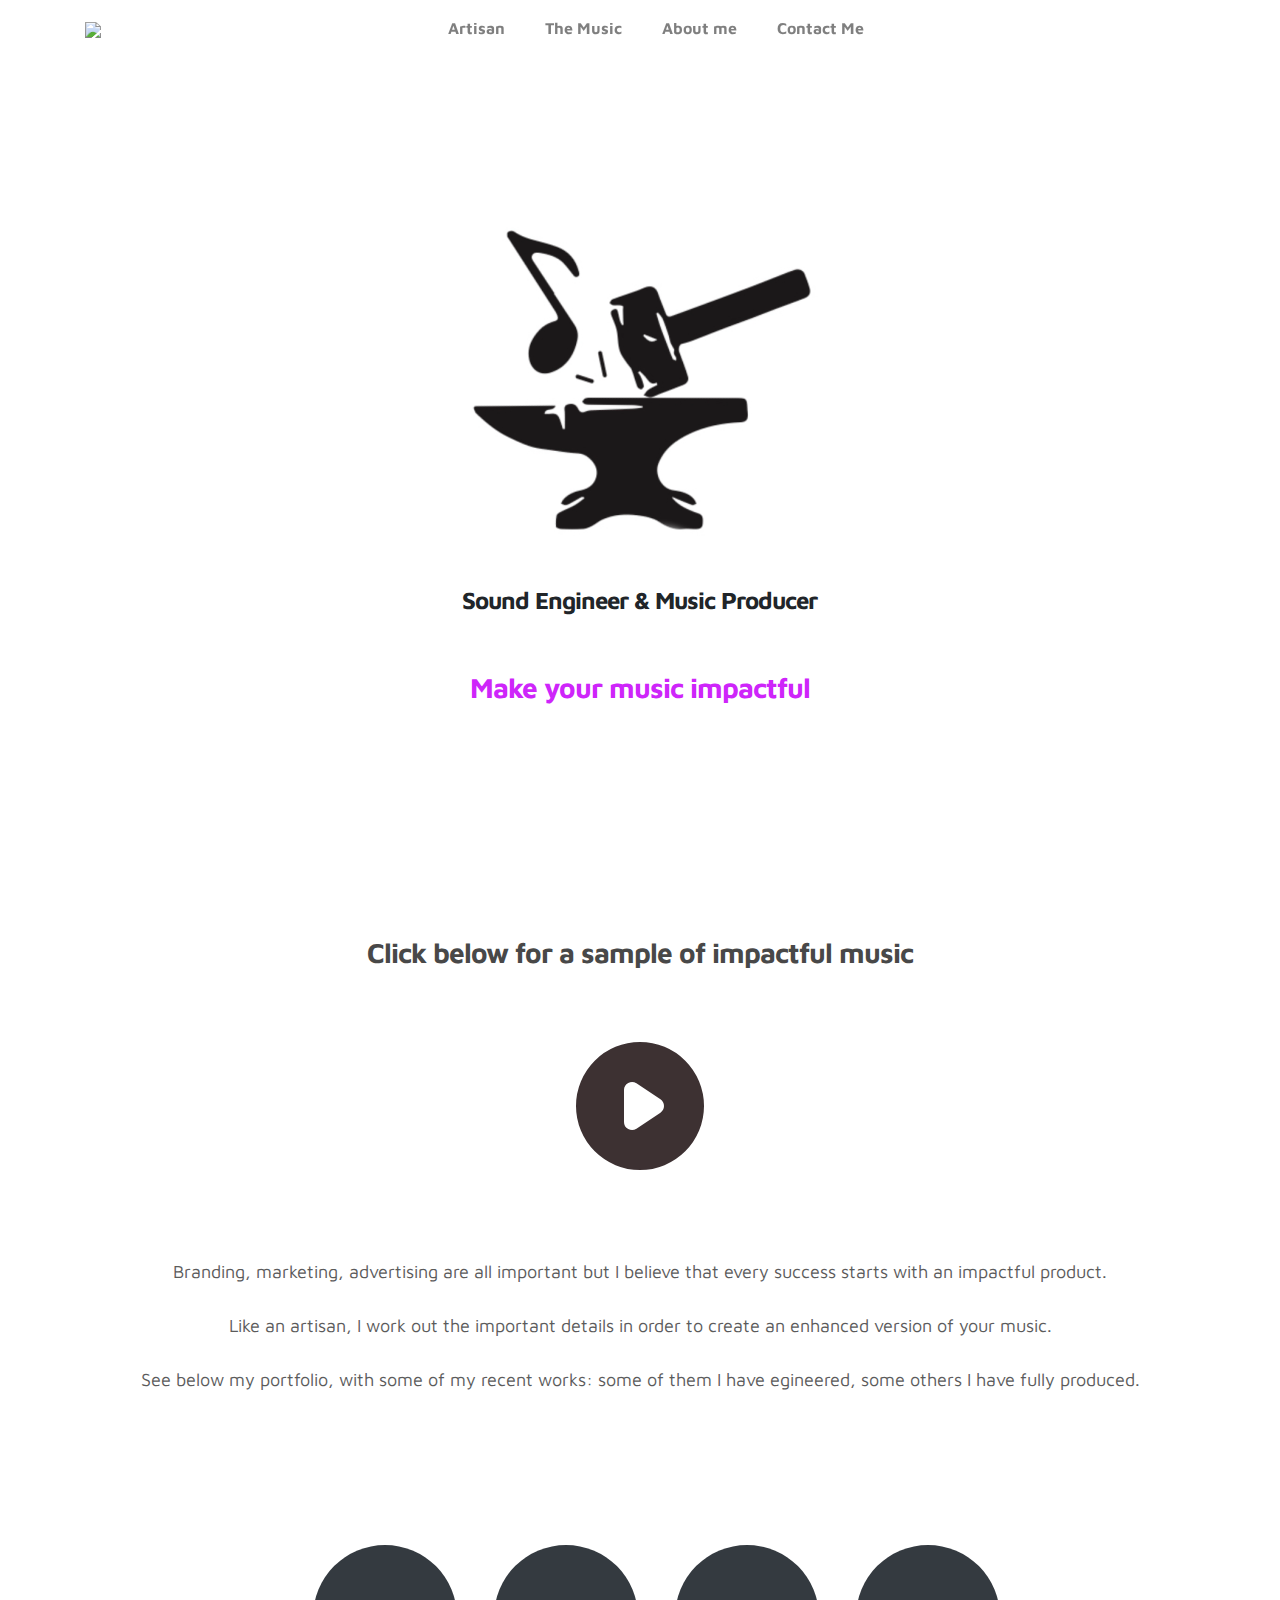
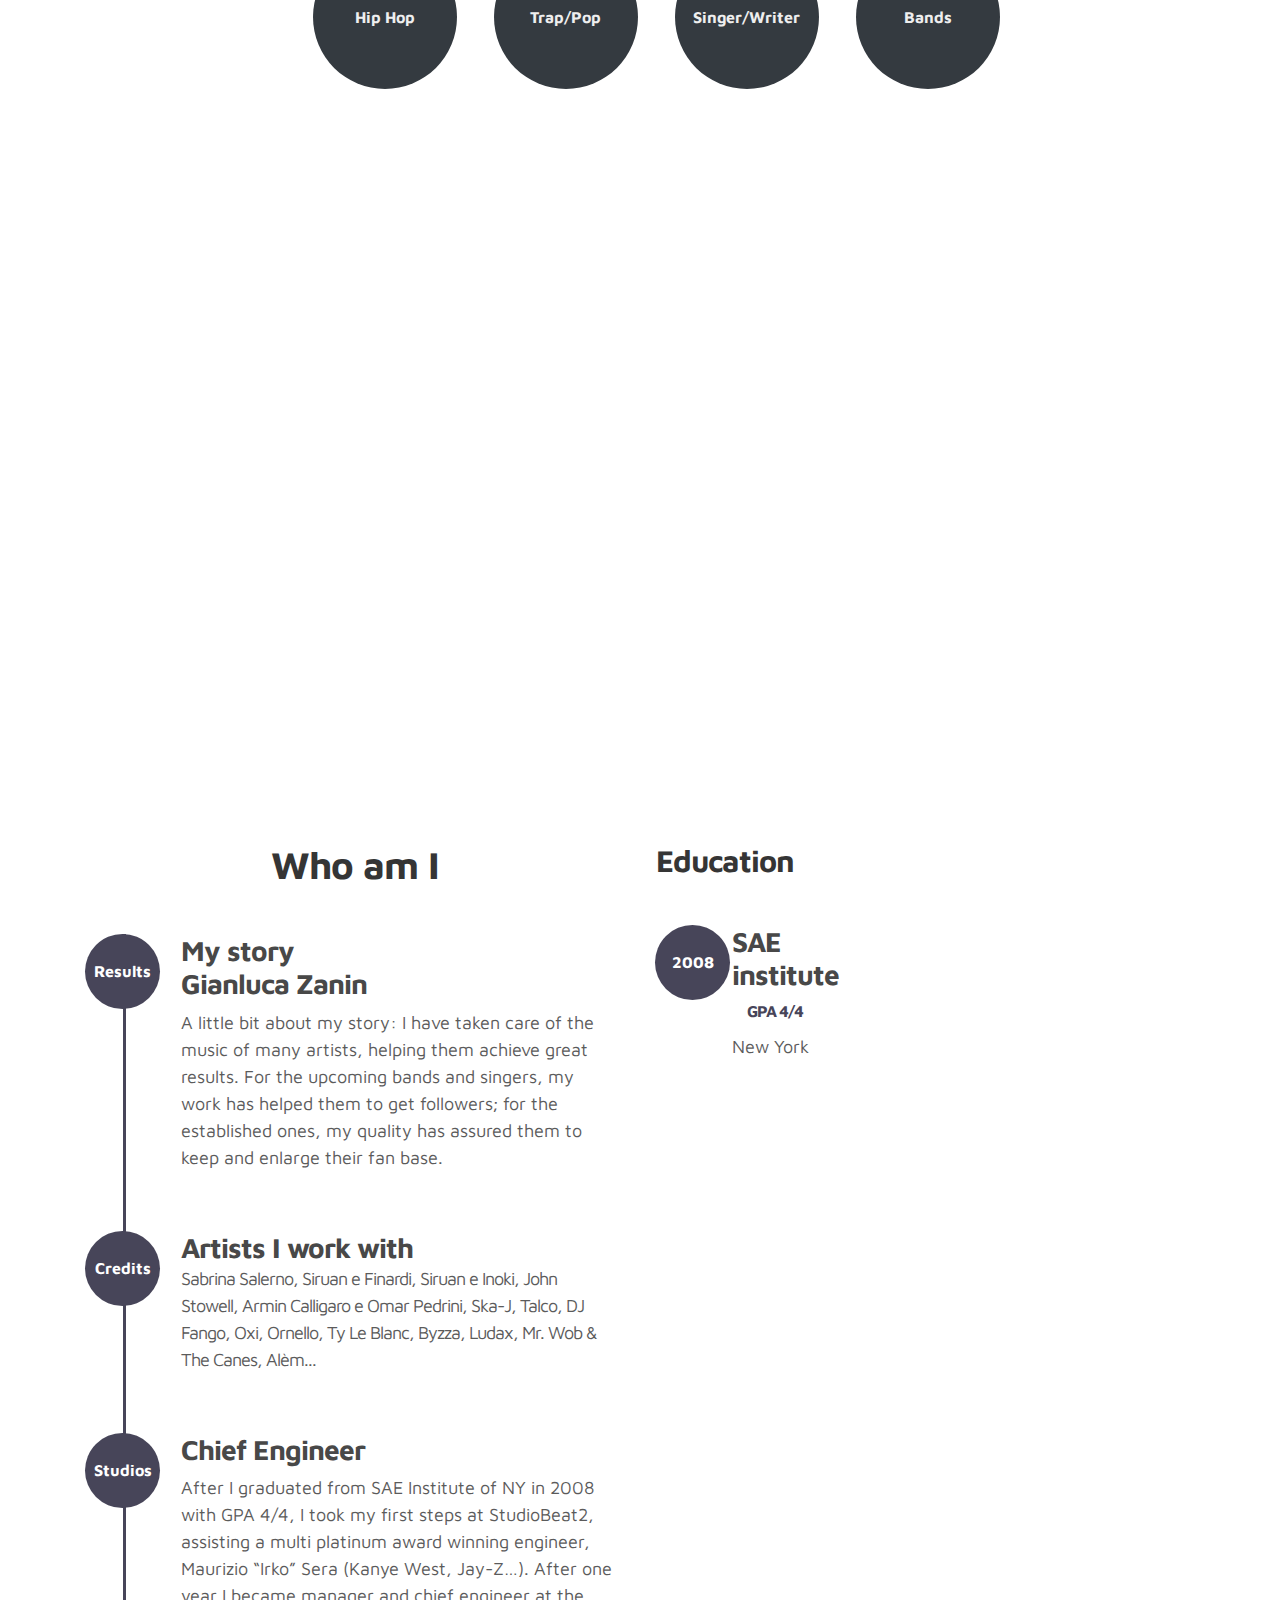
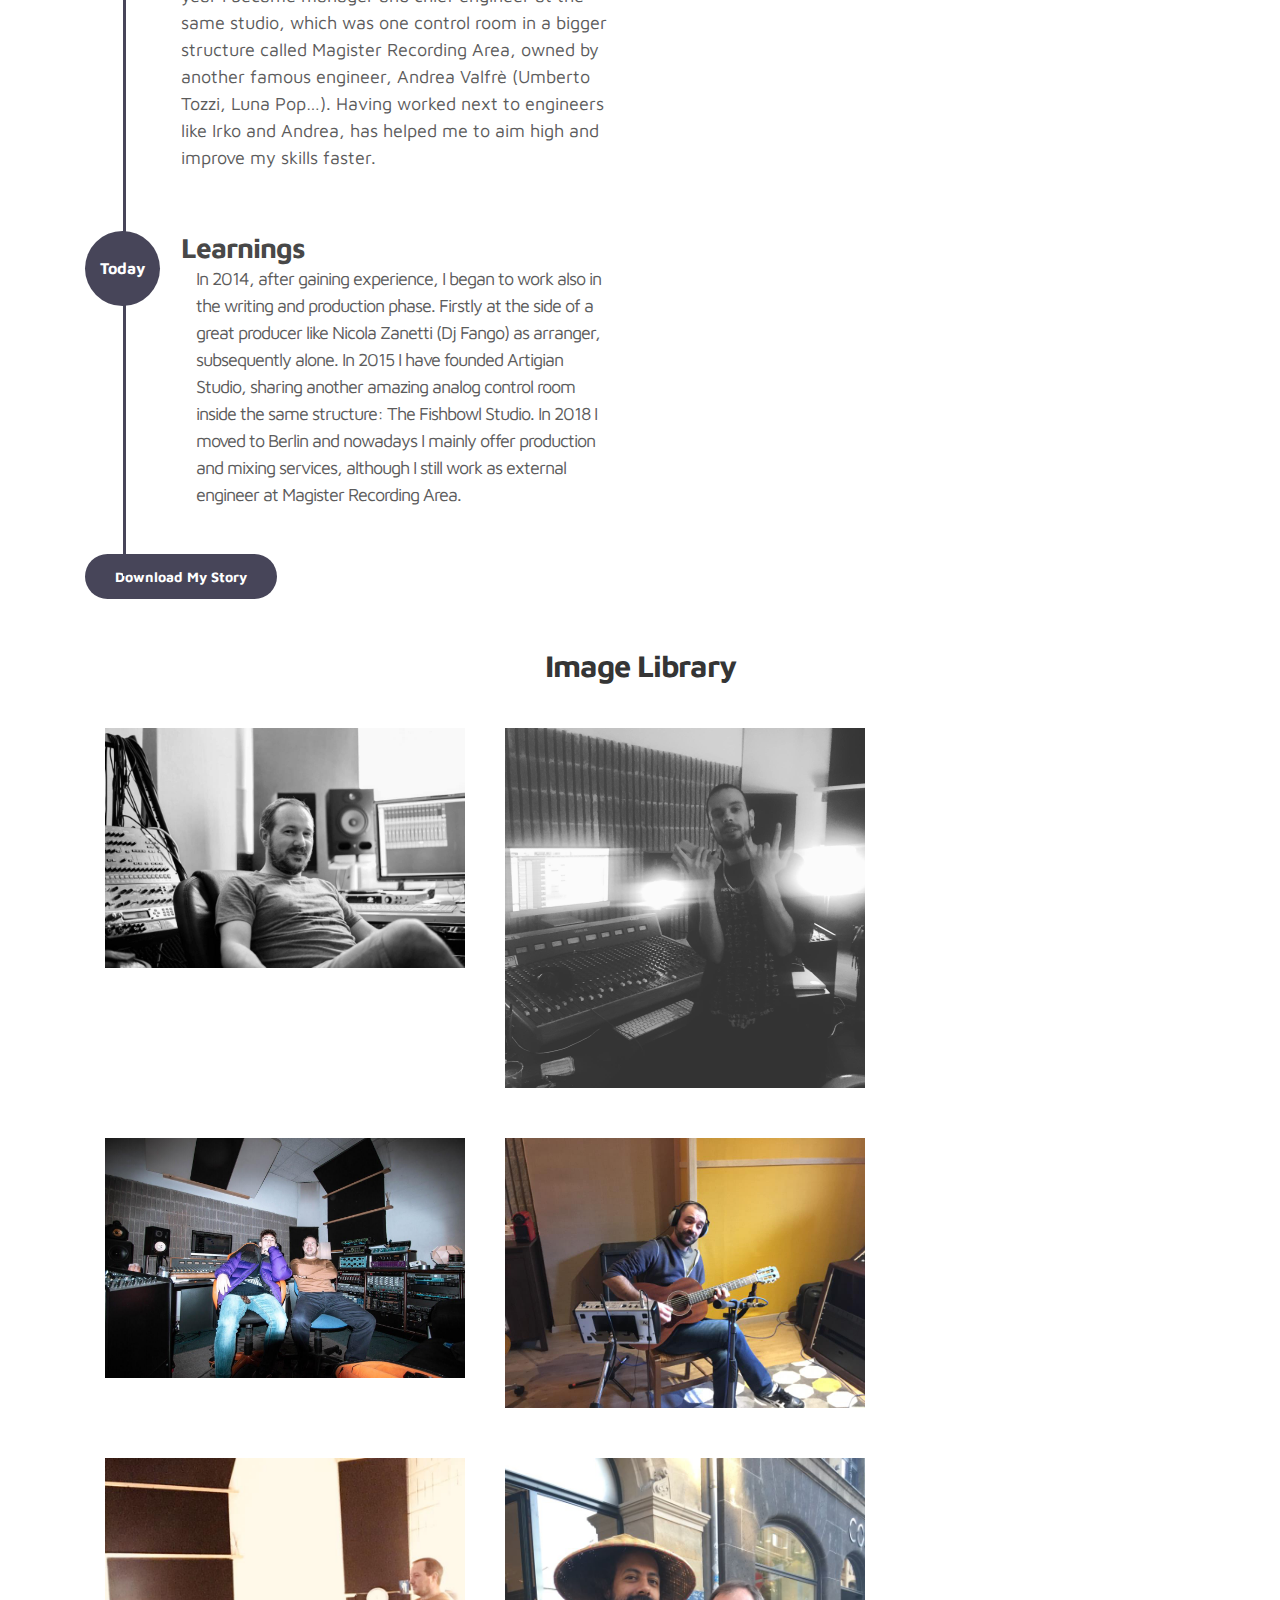
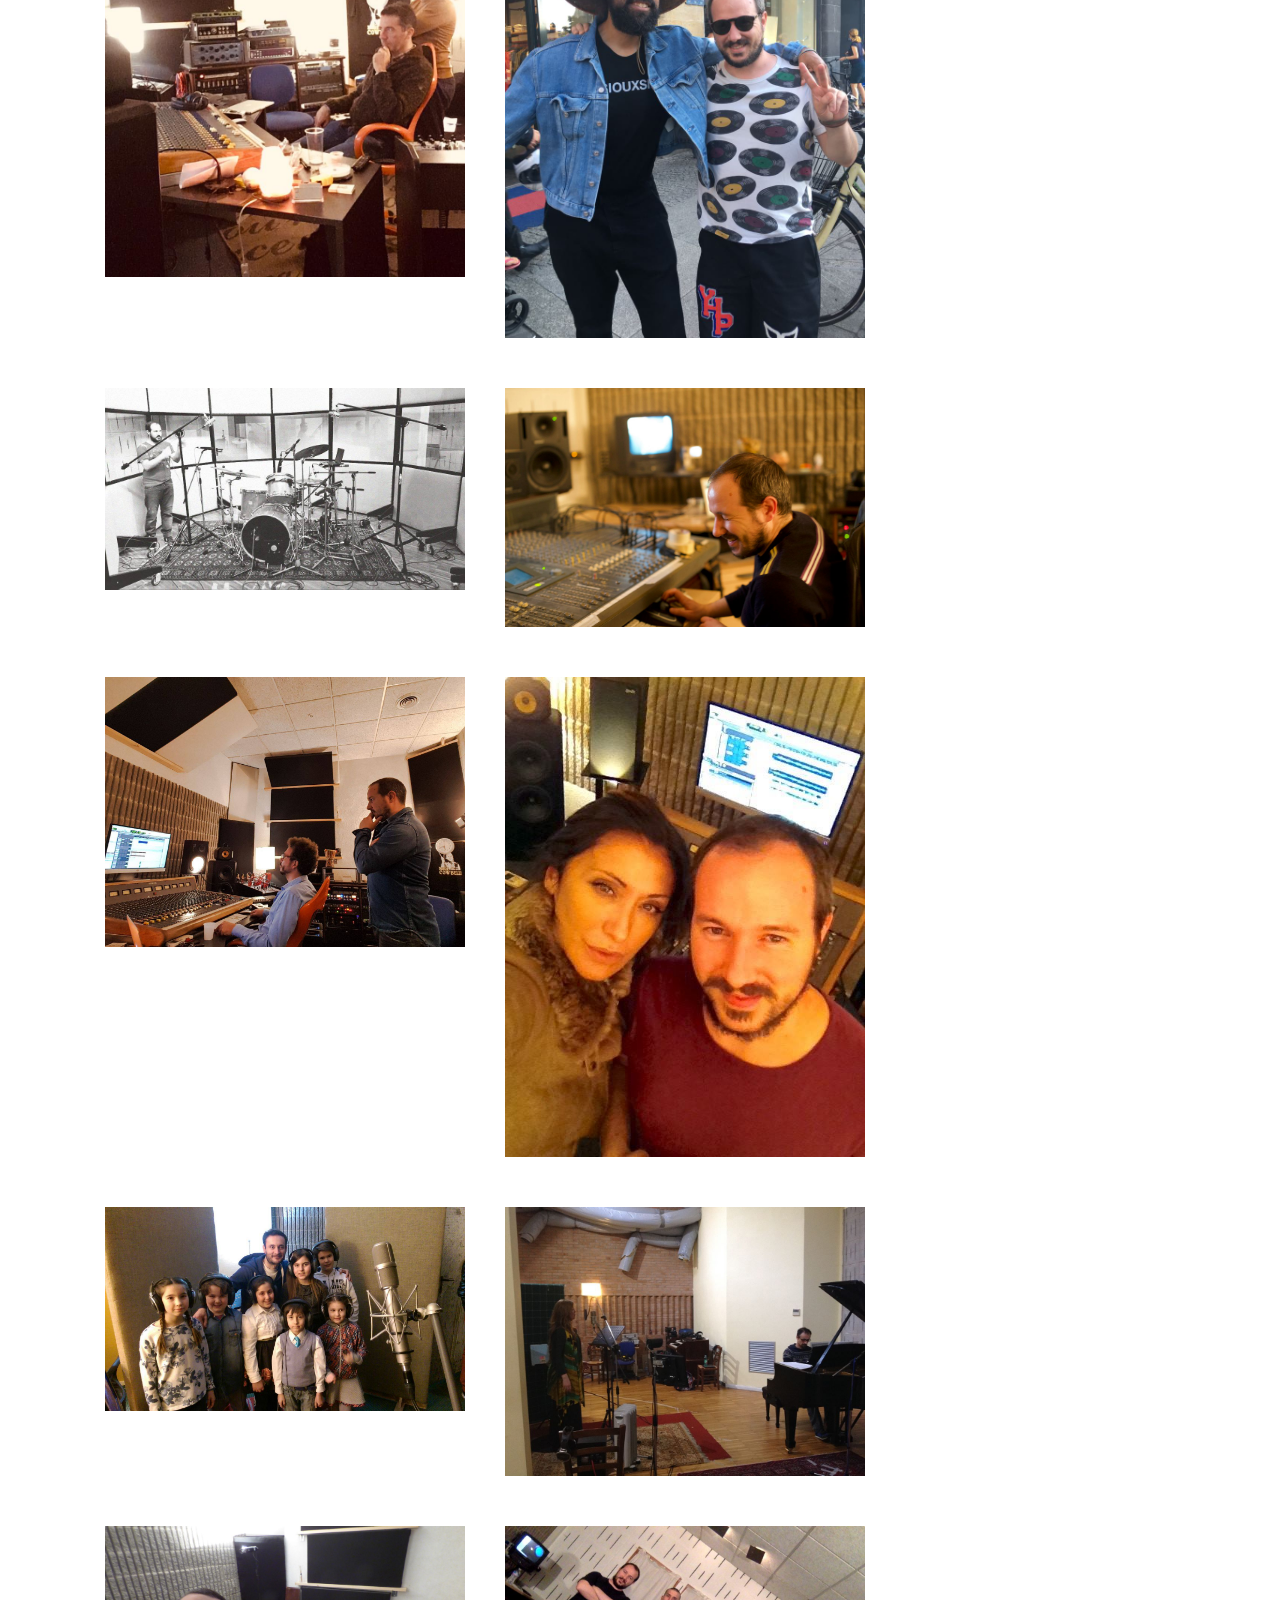
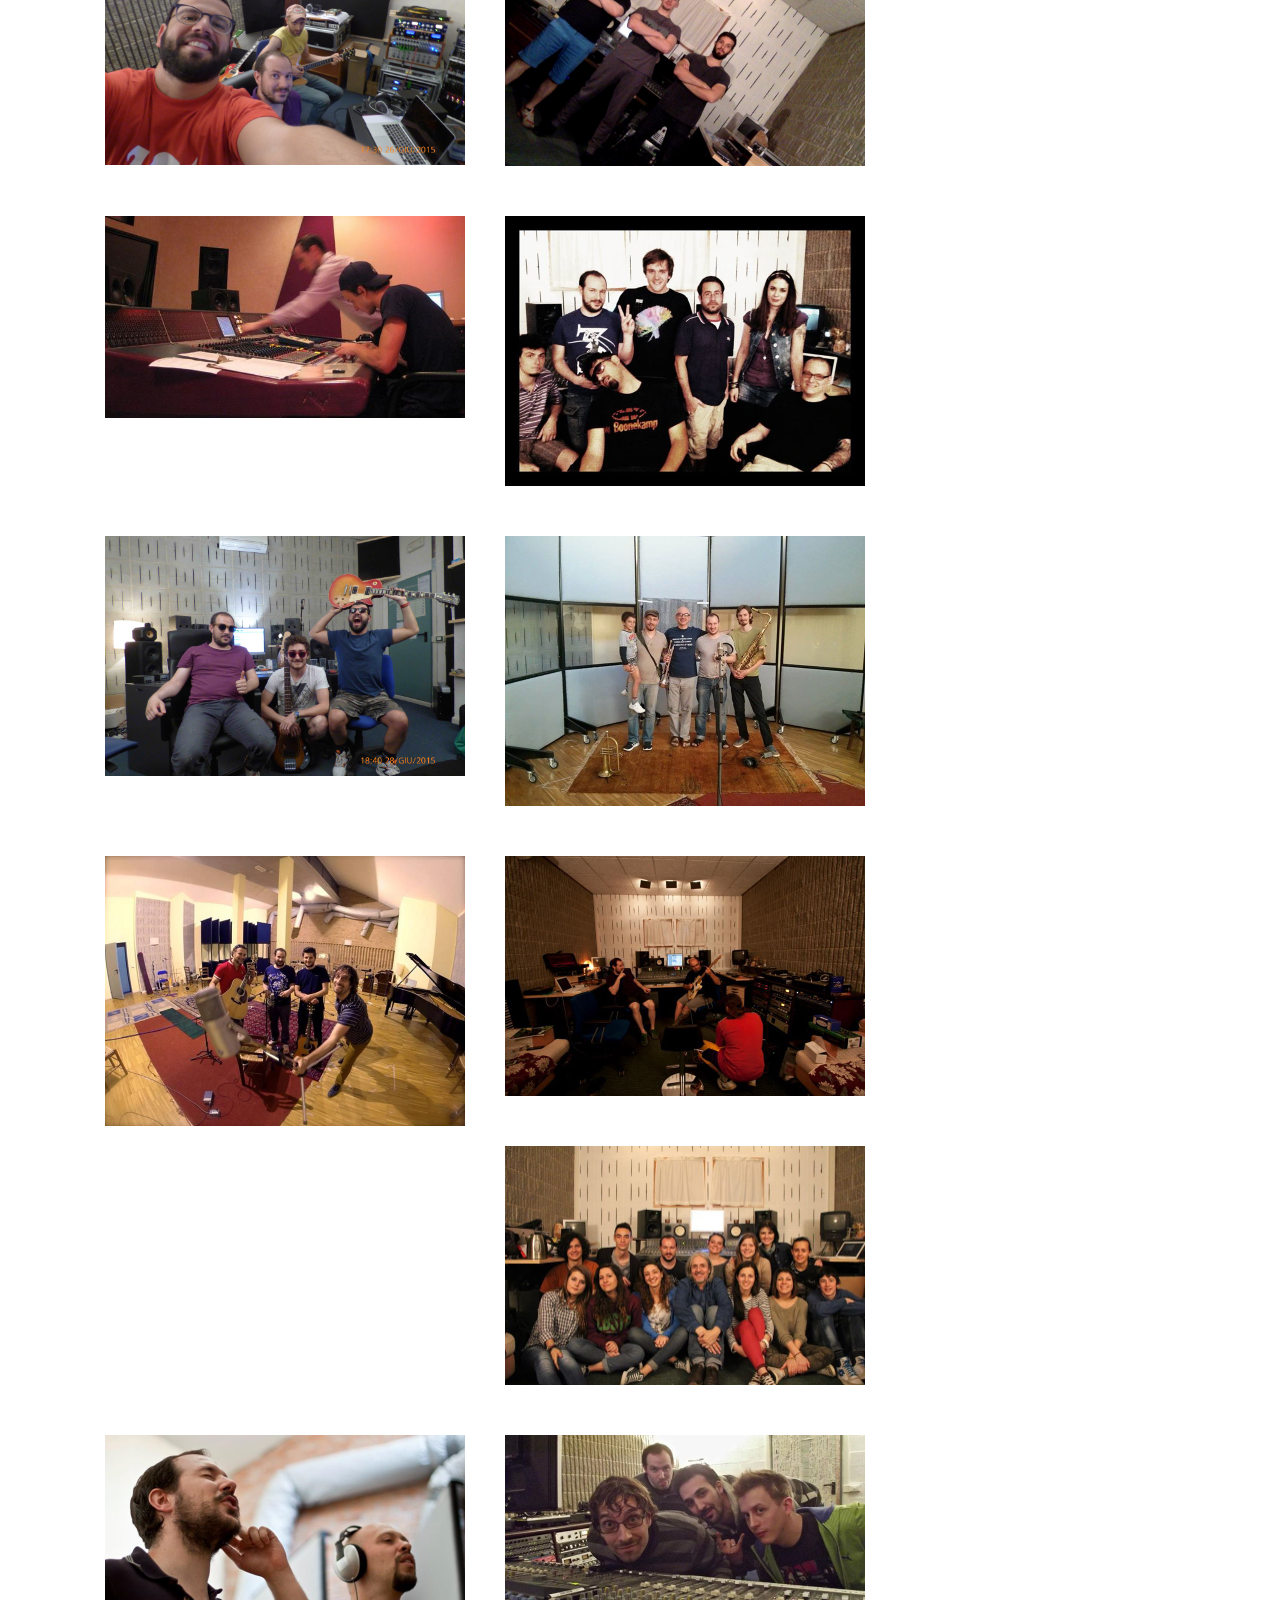
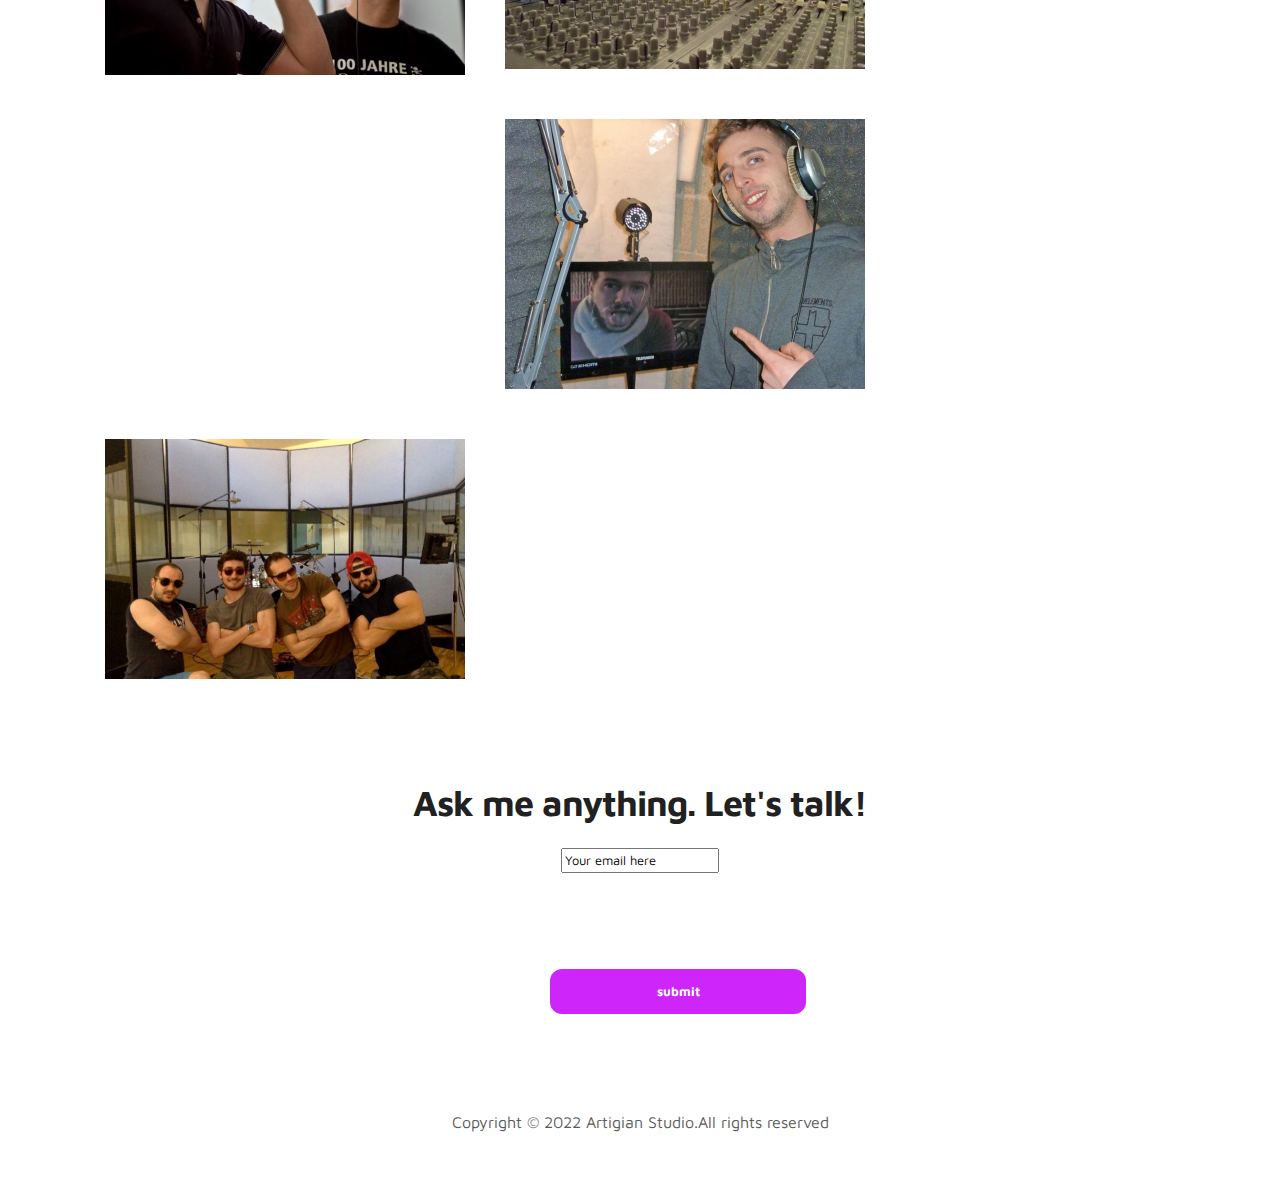
==== index.html @ 507da635 "added image library" ====
<!doctype html>
<html lang="en">
  <head>
    <meta charset="utf-8">
    <meta name="viewport" content="width=device-width, initial-scale=1, shrink-to-fit=no">
    <meta name="description" content="">
    <meta name="author" content="">

    <title>Artigian Studio</title>

    <link rel="stylesheet" href="css/bootstrap.min.css">
    <link rel="stylesheet" href="css/unicons.css">
    <link rel="stylesheet" href="css/owl.carousel.min.css">
    <link rel="stylesheet" href="css/owl.theme.default.min.css">
    <link rel="icon" type="image/x-icon" href="/images/favicon.ico.PNG">

    <!-- MAIN STYLE -->
    <link href="//cdn-images.mailchimp.com/embedcode/classic-071822.css" rel="stylesheet" type="text/css">
    <link rel="stylesheet" href="css/style.css">
  </head>
  <body>

    <!-- MENU -->
    <nav class="navbar navbar-expand-sm navbar-light">
        <div class="container">
            <a class="navbar-brand" href="index.html"><img src="images/logo/HammerLogo.png"></a>

            <button class="navbar-toggler" type="button" data-toggle="collapse" data-target="#navbarNav" aria-controls="navbarNav" aria-expanded="false"
                aria-label="Toggle navigation">
                <span class="navbar-toggler-icon"></span>
                <span class="navbar-toggler-icon"></span>
                <span class="navbar-toggler-icon"></span>
            </button>

            <div class="collapse navbar-collapse" id="navbarNav">
                <ul class="navbar-nav mx-auto">
                    <li class="nav-item">
                        <a href="#about" class="nav-link"><span data-hover="Artisan">Artisan</span></a>
                    </li>
                    <li class="nav-item">
                        <a href="#project" class="nav-link"><span data-hover="The Music">The Music</span></a>
                    </li>
                    <li class="nav-item">
                        <a href="#resume" class="nav-link"><span data-hover="About me">About me</span></a>
                    </li>
                    <li class="nav-item">
                        <a href="#contact" class="nav-link"><span data-hover="Contact Me">Contact Me</span></a>
                    </li>
                </ul>
            </div>
        </div>
    </nav>

    <!-- HERO -->
    <section class="about full-screen d-lg-flex justify-content-center align-items-center" id="hero">

        <div class="container">
          <div class="col-lg-11 text-center mx-auto col-12">
            <div class="about-image svg">
                <img src="images/logo/Logo solo figura.png" class="img-fluid" alt="svg image" id="logo">
            </div>
            <div class="container">
              <div class="col-lg-11 text-center mx-auto col-12">
                <br><br>
              <h4>    
                Sound Engineer & Music Producer
              </h4>

              <h3 class="herotext">
                Make your music impactful
              </h3>

              </div> 
            </div>
          </div>  
        </div>

    </section>


    <!-- PROJECTS -->
    <section class="project py-5" id="project">
        <div class="container">
                
                <div class="row">
                  
                  <div class="col-lg-11 text-center mx-auto col-12">

                    <br>
                    <br>

                    <div class="heading audio-player">
                     <h3> Click below for a sample of impactful music </h3>
                    </div>

                    <br>
                    <br>

                    <div class="audio-player">
                      <div class="controls">
                        <audio src="music/MegaMix4Mood2.mp3""></audio>
                        <button class="player-button">
                          <svg xmlns="http://www.w3.org/2000/svg" viewBox="0 0 20 20" fill="#3D3132">
                      <path fill-rule="evenodd" d="M10 18a8 8 0 100-16 8 8 0 000 16zM9.555 7.168A1 1 0 008 8v4a1 1 0 001.555.832l3-2a1 1 0 000-1.664l-3-2z" clip-rule="evenodd" />
                    </svg>
                        </button>
                      </div>
                    </div>
                  </div>

                 
 
                    <div class="col-lg-12 text-center mx-auto">

                      <br>
                      <br>
                      <br>

                      <p>
                        Branding, marketing, advertising are all important but I believe that every success starts with an impactful product. <br><br>

                          Like an artisan, I work out the important details in order to create an enhanced version of your music.

                          <br><br>

                          See below my portfolio, with some of my recent works: some of them I have egineered, some others I have fully produced.
                      </p>

                      <br>
                     
                    </div>

                    <br>
                    <br>
                    <br>
                    <br>
                    <br>
                    <br>


                    <div class="container">
                      <div class="col-lg-11 text-center mx-auto col-12">


                        <br>
                        <br>
                        <br>
                        <br>



                    <div class="col-lg-12 text-center mx-auto">
                      <a href="/hiphop.html" target="_blank">

                    
                        <button class="libraryButton">Hip Hop </button> 

                      </a>
                      
                      <a href="/trappop.html" target="_blank">
                        
                        <button class="libraryButton">Trap/Pop </button> 

                      </a> 


                      <a href="/singersongwriter.html" target="blank">
                      
                        <button class="libraryButton">Singer/Writer</button> 

                      </a>  
                      
                      <a href="/bands.html" target="blank">

                        <button class="libraryButton">Bands</button>

                      </a>
                    
                      
                    </div>
      
              </div>
        </div>
    </section>

    <br>
    <br>
    <br>
    <br>
    <br>
    <br>
    <br>




    <div class="col-lg-6 text-center mx-auto">
      <iframe width="340" height="315" src="https://www.youtube.com/embed/OwVsH8MELp0" 
      title="YouTube video player" frameborder="0" allow="accelerometer; autoplay; clipboard-write; encrypted-media; gyroscope; picture-in-picture" 
      allowfullscreen></iframe>
    </div>
    
    <br>
    <br>
    <br>
    <br>
    <br>
    <br>
    <br>

    
    <!-- FEATURES -->
    <section class="resume py-5 d-lg-flex justify-content-center align-items-center" id="resume">
        <div class="container">
            <div class="row">

                <div class="col-lg-6 col-12">
                  <h2 class="mb-4">Who am I</h2>

                    <div class="timeline">
                        <div class="timeline-wrapper">
                             <div class="timeline-yr">
                                  <span>Results</span>
                             </div>
                             <div class="timeline-info">
                                  <h3><span>My story</span> <br> Gianluca Zanin</h3>
                                  <p>A little bit about my story: I have taken care of the music of many artists, helping them achieve great results. 
                                    For the upcoming bands and singers, my work has helped them to get followers; for the established ones, 
                                    my quality has assured them to keep and enlarge their fan base.  
                                  </p>
                             </div>
                        </div>

                        <div class="timeline-wrapper">
                            <div class="timeline-yr">
                                <span>Credits</span>
                            </div>
                            <div class="timeline-info">
                                <h3><span>Artists I work with</span>
                                <p>Sabrina Salerno, Siruan e Finardi, Siruan e Inoki, John Stowell, 
                                  Armin Calligaro e Omar Pedrini, Ska-J, Talco, DJ Fango, Oxi, Ornello, Ty Le Blanc, Byzza, Ludax, 
                                  Mr. Wob & The Canes, Alèm...</p>
                            </div>
                        </div>

                        <div class="timeline-wrapper">
                            <div class="timeline-yr">
                                <span>Studios</span>
                            </div>
                            <div class="timeline-info">
                                <h3><span>Chief Engineer</h3>
                                <p>After I graduated from SAE Institute of NY in 2008 with GPA 4/4, I took my first steps at StudioBeat2, 
                                  assisting a multi platinum award winning engineer, Maurizio “Irko” Sera (Kanye West, Jay-Z…). 
                                  After one year I became manager and chief engineer at the same studio, which was one control room in a bigger structure called Magister Recording Area, 
                                  owned by another famous engineer, Andrea Valfrè (Umberto Tozzi, Luna Pop…). 
                                  Having worked next to engineers like Irko and Andrea, has helped me to aim high and improve my skills faster.
                                </p>
                            </div>
                        </div>
                        
                        <div class="timeline-wrapper">
                            <div class="timeline-yr">
                                <span>Today</span>
                            </div>
                            <div class="timeline-info">
                                <h3><span>Learnings<small>
                                <p>In 2014, after gaining experience, I began to work also in the writing and production phase. 
                                  Firstly at the side of a great producer like Nicola Zanetti (Dj Fango) as arranger, subsequently alone.
                                  In 2015 I have founded Artigian Studio, sharing another amazing analog control room inside the same structure: 
                                  The Fishbowl Studio. In 2018 I moved to Berlin and nowadays I mainly offer production and mixing services, 
                                  although I still work as external engineer at Magister Recording Area.
                                  </p>
                            </div>
                        </div>

                    </div>
                </div>

                <div class="col-lg-6 col-12">
                  <h2 class="mb-4 mobile-mt-2">Education</h2>

                    <div class="timeline">
                        <div class="timeline-wrapper">
                             <div class="timeline-yr">
                                  <span>2008</span>
                             </div>
                             <div class="timeline-info">
                                  <h3><span>SAE institute</span><small>GPA 4/4</small></h3>
                                  <p>New York</p>
                             </div>
                        </div>
                    </div>
                </div>
                
            </div>
            <a href="images/story/The-Artigian-Studio-Story_by_Gianluca_Zanin.pdf" target="_blank" class="btn custom-btn custom-btn-bg custom-btn-link">Download My Story</a>
        </div>
    </section>

    <section class="d-lg-flex justify-content-center align-items-center">
      <div class="container">
        <h2 class="mb-4">Image Library</h2>
        <div classs="masonry">
          <img class="masonryPic" src="/images/gallery/img1.jpg">
          <img class="masonryPic" src="/images/gallery/img2.jpg">
          <img class="masonryPic" src="/images/gallery/img3.jpg">
          <img class="masonryPic" src="/images/gallery/img4.jpg">
          <img class="masonryPic" src="/images/gallery/img5.jpg">
          <img class="masonryPic" src="/images/gallery/img6.jpg">
          <img class="masonryPic" src="/images/gallery/img7.jpg">
          <img class="masonryPic" src="/images/gallery/img8.jpg">
          <img class="masonryPic" src="/images/gallery/img9.jpg">
          <img class="masonryPic" src="/images/gallery/img10.jpg">
          <img class="masonryPic" src="/images/gallery/img11.jpg">
          <img class="masonryPic" src="/images/gallery/img12.jpg">
          <img class="masonryPic" src="/images/gallery/img13.jpg">
          <img class="masonryPic" src="/images/gallery/img14.jpg">
          <img class="masonryPic" src="/images/gallery/img15.jpg">
          <img class="masonryPic" src="/images/gallery/img16.jpg">
          <img class="masonryPic" src="/images/gallery/img17.jpg">
          <img class="masonryPic" src="/images/gallery/img18.jpg">
          <img class="masonryPic" src="/images/gallery/img19.jpg">
          <img class="masonryPic" src="/images/gallery/img20.jpg">
          <img class="masonryPic" src="/images/gallery/img21.jpg">
          <img class="masonryPic" src="/images/gallery/img22.jpg">
          <img class="masonryPic" src="/images/gallery/img23.jpg">
          <img class="masonryPic" src="/images/gallery/img24.jpg">
          <img class="masonryPic" src="/images/gallery/img25.jpg">
        </div>
      </div>
    </section>
       


    <!-- CONTACT -->
    <section class="contact py-5" id="contact">
      <div class="container">
          
          <div class="col-lg-6 text-center col-12 mx-auto">
            <div class="contact-form">
              <h1 class="mb-4">Ask me anything. Let's talk!</h1>

                              <!-- Begin Mailchimp Signup Form -->
                  
                  <div id="mc_embed_signup">
                      <form action="https://artigianstudio.us21.list-manage.com/subscribe/post?u=966ee605332a738a361f17f50&amp;id=fe82adf339&amp;f_id=00ecd7e1f0" 
                            method="post" id="mc-embedded-subscribe-form" name="mc-embedded-subscribe-form" class="validate" target="_blank" novalidate>
                          
                        <div id="mc_embed_signup_scroll">
                          
                            <div class="mc-field-group">

                              <input type="email" value="Your email here" name="EMAIL" class="required email" id="mce-EMAIL" required>
                              <span id="mce-EMAIL-HELPERTEXT" class="helper_text"></span>
                            </div>

                            <br>
                            <br>
                            <br>
                            <br>
                            <br>

                              <div id="mce-responses" class="clear foot">
                                <div class="response" id="mce-error-response" style="display:none"></div>
                                <div class="response" id="mce-success-response" style="display:none"></div>
                              </div>    
                              
                              
                              <!-- real people should not fill this in and expect good things - do not remove this or risk form bot signups-->  
                                <div style="position: absolute; left: -5000px;" aria-hidden="true">
                                  <input type="text" name="b_2851452c70620c1b2662aefe5_ca74f00f67" tabindex="-1" value="">
                                </div>
                          
                              <div class="submit">
                                  <input type="submit" value="submit" name="subscribe" id="mc-embedded-subscribe" class="submit-btn">
                              </div>
                          
                        </div>
                      </form>
                  </div>


                  <script type='text/javascript' src='//s3.amazonaws.com/downloads.mailchimp.com/js/mc-validate.js'>

                  </script>
                  <script type='text/javascript'>(function($) {window.fnames = new Array(); window.ftypes = new Array();fnames[0]='EMAIL';ftypes[0]='email';fnames[1]='FNAME';ftypes[1]='text';fnames[2]='LNAME';ftypes[2]='text';fnames[3]='ADDRESS';ftypes[3]='address';fnames[4]='PHONE';ftypes[4]='phone';fnames[5]='BIRTHDAY';ftypes[5]='birthday';}(jQuery));var $mcj = jQuery.noConflict(true);
                  </script>
                  
                  <!--End mc_embed_signup-->
            </div>
          </div>

        </div>
      </div>
    </section>

    <!-- FOOTER -->
     <footer class="footer py-5">
          <div class="container">
               <div class="row">

                    <div class="col-lg-12 col-12">                                
                        <p class="copyright-text text-center">Copyright &copy; 2022 Artigian Studio.All rights reserved</p>
                    </div>
                    
               </div>
          </div>
     </footer>

    <script src="js/jquery-3.3.1.min.js"></script>
    <script src="js/popper.min.js"></script>
    <script src="js/bootstrap.min.js"></script>
    <script src="js/Headroom.js"></script>
    <script src="js/jQuery.headroom.js"></script>
    <script src="js/owl.carousel.min.js"></script>
    <script src="js/smoothscroll.js"></script>
    <script src="js/custom.js"></script>
    <script src="js/playbutton.js"></script>
    <script src="js/blubbyButton.js"></script>

  </body>
</html>
---- css/unicons.css ----
@font-face {
  font-family: 'unicons';
  src: url('../font/unicons.eot?42479262');
  src: url('../font/unicons.eot?42479262#iefix') format('embedded-opentype'),
       url('../font/unicons.woff2?42479262') format('woff2'),
       url('../font/unicons.woff?42479262') format('woff'),
       url('../font/unicons.ttf?42479262') format('truetype'),
       url('../font/unicons.svg?42479262#unicons') format('svg');
  font-weight: normal;
  font-style: normal;
}
/* Chrome hack: SVG is rendered more smooth in Windozze. 100% magic, uncomment if you need it. */
/* Note, that will break hinting! In other OS-es font will be not as sharp as it could be */
/*
@media screen and (-webkit-min-device-pixel-ratio:0) {
  @font-face {
    font-family: 'unicons';
    src: url('../font/unicons.svg?42479262#unicons') format('svg');
  }
}
*/
 
 [class^="uil-"]:before, [class*=" uil-"]:before {
  font-family: "unicons";
  font-style: normal;
  font-weight: normal;
  speak: none;
 
  display: inline-block;
  text-decoration: inherit;
  width: 1em;
  margin-right: .2em;
  text-align: center;
  /* opacity: .8; */
 
  /* For safety - reset parent styles, that can break glyph codes*/
  font-variant: normal;
  text-transform: none;
 
  /* fix buttons height, for twitter bootstrap */
  line-height: 1em;
 
  /* Animation center compensation - margins should be symmetric */
  /* remove if not needed */
  margin-left: .2em;
 
  /* you can be more comfortable with increased icons size */
  /* font-size: 120%; */
 
  /* Font smoothing. That was taken from TWBS */
  -webkit-font-smoothing: antialiased;
  -moz-osx-font-smoothing: grayscale;
 
  /* Uncomment for 3D effect */
  /* text-shadow: 1px 1px 1px rgba(127, 127, 127, 0.3); */
}
 
.uil-abacus:before { content: '\e800'; } /* '' */
.uil-accessible-icon-alt:before { content: '\e801'; } /* '' */
.uil-adjust-alt:before { content: '\e802'; } /* '' */
.uil-adjust-circle:before { content: '\e803'; } /* '' */
.uil-adjust-half:before { content: '\e804'; } /* '' */
.uil-adjust:before { content: '\e805'; } /* '' */
.uil-airplay:before { content: '\e806'; } /* '' */
.uil-align-alt:before { content: '\e807'; } /* '' */
.uil-align-center-alt:before { content: '\e808'; } /* '' */
.uil-align-center-h:before { content: '\e809'; } /* '' */
.uil-align-center-justify:before { content: '\e80a'; } /* '' */
.uil-align-center-v:before { content: '\e80b'; } /* '' */
.uil-align-center:before { content: '\e80c'; } /* '' */
.uil-align-justify:before { content: '\e80d'; } /* '' */
.uil-align-left-justify:before { content: '\e80e'; } /* '' */
.uil-align-left:before { content: '\e80f'; } /* '' */
.uil-align-letter-right:before { content: '\e810'; } /* '' */
.uil-align-right-justify:before { content: '\e811'; } /* '' */
.uil-align-right:before { content: '\e812'; } /* '' */
.uil-align:before { content: '\e813'; } /* '' */
.uil-ambulance:before { content: '\e814'; } /* '' */
.uil-analysis:before { content: '\e815'; } /* '' */
.uil-analytics:before { content: '\e816'; } /* '' */
.uil-anchor:before { content: '\e817'; } /* '' */
.uil-android-phone-slash:before { content: '\e818'; } /* '' */
.uil-angle-double-down:before { content: '\e819'; } /* '' */
.uil-angle-double-left:before { content: '\e81a'; } /* '' */
.uil-angle-double-right:before { content: '\e81b'; } /* '' */
.uil-angle-double-up:before { content: '\e81c'; } /* '' */
.uil-angle-down:before { content: '\e81d'; } /* '' */
.uil-angle-left:before { content: '\e81e'; } /* '' */
.uil-angle-right-b:before { content: '\e81f'; } /* '' */
.uil-angle-right:before { content: '\e820'; } /* '' */
.uil-angle-up:before { content: '\e821'; } /* '' */
.uil-annoyed-alt:before { content: '\e822'; } /* '' */
.uil-annoyed:before { content: '\e823'; } /* '' */
.uil-apps:before { content: '\e824'; } /* '' */
.uil-archive-alt:before { content: '\e825'; } /* '' */
.uil-archive:before { content: '\e826'; } /* '' */
.uil-arrow-break:before { content: '\e827'; } /* '' */
.uil-arrow-circle-down:before { content: '\e828'; } /* '' */
.uil-arrow-circle-left:before { content: '\e829'; } /* '' */
.uil-arrow-circle-right:before { content: '\e82a'; } /* '' */
.uil-arrow-circle-up:before { content: '\e82b'; } /* '' */
.uil-arrow-compress-h:before { content: '\e82c'; } /* '' */
.uil-arrow-down-left:before { content: '\e82d'; } /* '' */
.uil-arrow-down-right:before { content: '\e82e'; } /* '' */
.uil-arrow-down:before { content: '\e82f'; } /* '' */
.uil-arrow-from-right:before { content: '\e830'; } /* '' */
.uil-arrow-from-top:before { content: '\e831'; } /* '' */
.uil-arrow-growth:before { content: '\e832'; } /* '' */
.uil-arrow-left:before { content: '\e833'; } /* '' */
.uil-arrow-random:before { content: '\e834'; } /* '' */
.uil-arrow-resize-diagonal:before { content: '\e835'; } /* '' */
.uil-arrow-right:before { content: '\e836'; } /* '' */
.uil-arrow-to-bottom:before { content: '\e837'; } /* '' */
.uil-arrow-to-right:before { content: '\e838'; } /* '' */
.uil-arrow-up-left:before { content: '\e839'; } /* '' */
.uil-arrow-up-right:before { content: '\e83a'; } /* '' */
.uil-arrow-up:before { content: '\e83b'; } /* '' */
.uil-arrows-h-alt:before { content: '\e83c'; } /* '' */
.uil-arrows-h:before { content: '\e83d'; } /* '' */
.uil-arrows-left-down:before { content: '\e83e'; } /* '' */
.uil-arrows-maximize:before { content: '\e83f'; } /* '' */
.uil-arrows-merge:before { content: '\e840'; } /* '' */
.uil-arrows-resize-h:before { content: '\e841'; } /* '' */
.uil-arrows-resize-v:before { content: '\e842'; } /* '' */
.uil-arrows-resize:before { content: '\e843'; } /* '' */
.uil-arrows-right-down:before { content: '\e844'; } /* '' */
.uil-arrows-shrink-h:before { content: '\e845'; } /* '' */
.uil-arrows-shrink-v:before { content: '\e846'; } /* '' */
.uil-arrows-up-right:before { content: '\e847'; } /* '' */
.uil-arrows-v-alt:before { content: '\e848'; } /* '' */
.uil-arrows-v:before { content: '\e849'; } /* '' */
.uil-at:before { content: '\e84a'; } /* '' */
.uil-atm-card:before { content: '\e84b'; } /* '' */
.uil-atom:before { content: '\e84c'; } /* '' */
.uil-auto-flash:before { content: '\e84d'; } /* '' */
.uil-award-alt:before { content: '\e84e'; } /* '' */
.uil-award:before { content: '\e84f'; } /* '' */
.uil-baby-carriage:before { content: '\e850'; } /* '' */
.uil-backpack:before { content: '\e851'; } /* '' */
.uil-backspace:before { content: '\e852'; } /* '' */
.uil-backward:before { content: '\e853'; } /* '' */
.uil-bag-alt:before { content: '\e854'; } /* '' */
.uil-bag-slash:before { content: '\e855'; } /* '' */
.uil-bag:before { content: '\e856'; } /* '' */
.uil-ball:before { content: '\e857'; } /* '' */
.uil-ban:before { content: '\e858'; } /* '' */
.uil-bars:before { content: '\e859'; } /* '' */
.uil-basketball-hoop:before { content: '\e85a'; } /* '' */
.uil-basketball:before { content: '\e85b'; } /* '' */
.uil-battery-bolt:before { content: '\e85c'; } /* '' */
.uil-battery-empty:before { content: '\e85d'; } /* '' */
.uil-bed-double:before { content: '\e85e'; } /* '' */
.uil-bed:before { content: '\e85f'; } /* '' */
.uil-bell-school:before { content: '\e860'; } /* '' */
.uil-bell-slash:before { content: '\e861'; } /* '' */
.uil-bill:before { content: '\e862'; } /* '' */
.uil-bitcoin-circle:before { content: '\e863'; } /* '' */
.uil-bitcoin:before { content: '\e864'; } /* '' */
.uil-bluetooth-b:before { content: '\e865'; } /* '' */
.uil-bolt-alt:before { content: '\e866'; } /* '' */
.uil-bolt-slash:before { content: '\e867'; } /* '' */
.uil-bolt:before { content: '\e868'; } /* '' */
.uil-book-alt:before { content: '\e869'; } /* '' */
.uil-book-medical:before { content: '\e86a'; } /* '' */
.uil-book-open:before { content: '\e86b'; } /* '' */
.uil-book-reader:before { content: '\e86c'; } /* '' */
.uil-book:before { content: '\e86d'; } /* '' */
.uil-bookmark-full:before { content: '\e86e'; } /* '' */
.uil-bookmark:before { content: '\e86f'; } /* '' */
.uil-books:before { content: '\e870'; } /* '' */
.uil-boombox:before { content: '\e871'; } /* '' */
.uil-border-alt:before { content: '\e872'; } /* '' */
.uil-border-bottom:before { content: '\e873'; } /* '' */
.uil-border-clear:before { content: '\e874'; } /* '' */
.uil-border-horizontal:before { content: '\e875'; } /* '' */
.uil-border-inner:before { content: '\e876'; } /* '' */
.uil-border-left:before { content: '\e877'; } /* '' */
.uil-border-out:before { content: '\e878'; } /* '' */
.uil-border-right:before { content: '\e879'; } /* '' */
.uil-border-top:before { content: '\e87a'; } /* '' */
.uil-border-vertical:before { content: '\e87b'; } /* '' */
.uil-box:before { content: '\e87c'; } /* '' */
.uil-briefcase-alt:before { content: '\e87d'; } /* '' */
.uil-briefcase:before { content: '\e87e'; } /* '' */
.uil-bright:before { content: '\e87f'; } /* '' */
.uil-brightness-empty:before { content: '\e880'; } /* '' */
.uil-brightness-half:before { content: '\e881'; } /* '' */
.uil-brightness-low:before { content: '\e882'; } /* '' */
.uil-brightness-minus:before { content: '\e883'; } /* '' */
.uil-brightness-plus:before { content: '\e884'; } /* '' */
.uil-brightness:before { content: '\e885'; } /* '' */
.uil-bring-bottom:before { content: '\e886'; } /* '' */
.uil-bring-front:before { content: '\e887'; } /* '' */
.uil-brush-alt:before { content: '\e888'; } /* '' */
.uil-bug:before { content: '\e889'; } /* '' */
.uil-building:before { content: '\e88a'; } /* '' */
.uil-bullseye:before { content: '\e88b'; } /* '' */
.uil-bus-alt:before { content: '\e88c'; } /* '' */
.uil-bus-school:before { content: '\e88d'; } /* '' */
.uil-bus:before { content: '\e88e'; } /* '' */
.uil-calcualtor:before { content: '\e88f'; } /* '' */
.uil-calculator-alt:before { content: '\e890'; } /* '' */
.uil-calendar-alt:before { content: '\e891'; } /* '' */
.uil-calendar-slash:before { content: '\e892'; } /* '' */
.uil-calender:before { content: '\e893'; } /* '' */
.uil-calling:before { content: '\e894'; } /* '' */
.uil-camera-plus:before { content: '\e895'; } /* '' */
.uil-camera-slash:before { content: '\e896'; } /* '' */
.uil-camera:before { content: '\e897'; } /* '' */
.uil-cancel:before { content: '\e898'; } /* '' */
.uil-capsule:before { content: '\e899'; } /* '' */
.uil-capture:before { content: '\e89a'; } /* '' */
.uil-car-sideview:before { content: '\e89b'; } /* '' */
.uil-car-slash:before { content: '\e89c'; } /* '' */
.uil-car-wash:before { content: '\e89d'; } /* '' */
.uil-car:before { content: '\e89e'; } /* '' */
.uil-card-atm:before { content: '\e89f'; } /* '' */
.uil-caret-right:before { content: '\e8a0'; } /* '' */
.uil-cart:before { content: '\e8a1'; } /* '' */
.uil-cell:before { content: '\e8a2'; } /* '' */
.uil-celsius:before { content: '\e8a3'; } /* '' */
.uil-chart-bar-alt:before { content: '\e8a4'; } /* '' */
.uil-chart-bar:before { content: '\e8a5'; } /* '' */
.uil-chart-down:before { content: '\e8a6'; } /* '' */
.uil-chart-growth-alt:before { content: '\e8a7'; } /* '' */
.uil-chart-growth:before { content: '\e8a8'; } /* '' */
.uil-chart-line:before { content: '\e8a9'; } /* '' */
.uil-chart-pie-alt:before { content: '\e8aa'; } /* '' */
.uil-chart-pie:before { content: '\e8ab'; } /* '' */
.uil-chart:before { content: '\e8ac'; } /* '' */
.uil-chat-bubble-user:before { content: '\e8ad'; } /* '' */
.uil-chat-info:before { content: '\e8ae'; } /* '' */
.uil-chat:before { content: '\e8af'; } /* '' */
.uil-check-circle:before { content: '\e8b0'; } /* '' */
.uil-check-square:before { content: '\e8b1'; } /* '' */
.uil-check:before { content: '\e8b2'; } /* '' */
.uil-circle-layer:before { content: '\e8b3'; } /* '' */
.uil-circle:before { content: '\e8b4'; } /* '' */
.uil-circuit:before { content: '\e8b5'; } /* '' */
.uil-clapper-board:before { content: '\e8b6'; } /* '' */
.uil-clipboard-alt:before { content: '\e8b7'; } /* '' */
.uil-clipboard-blank:before { content: '\e8b8'; } /* '' */
.uil-clipboard-notes:before { content: '\e8b9'; } /* '' */
.uil-clipboard:before { content: '\e8ba'; } /* '' */
.uil-clock-eight:before { content: '\e8bb'; } /* '' */
.uil-clock-five:before { content: '\e8bc'; } /* '' */
.uil-clock-nine:before { content: '\e8bd'; } /* '' */
.uil-clock-seven:before { content: '\e8be'; } /* '' */
.uil-clock-ten:before { content: '\e8bf'; } /* '' */
.uil-clock-three:before { content: '\e8c0'; } /* '' */
.uil-clock-two:before { content: '\e8c1'; } /* '' */
.uil-clock:before { content: '\e8c2'; } /* '' */
.uil-closed-captioning:before { content: '\e8c3'; } /* '' */
.uil-cloud-block:before { content: '\e8c4'; } /* '' */
.uil-cloud-bookmark:before { content: '\e8c5'; } /* '' */
.uil-cloud-check:before { content: '\e8c6'; } /* '' */
.uil-cloud-computing:before { content: '\e8c7'; } /* '' */
.uil-cloud-data-connection:before { content: '\e8c8'; } /* '' */
.uil-cloud-database-tree:before { content: '\e8c9'; } /* '' */
.uil-cloud-download:before { content: '\e8ca'; } /* '' */
.uil-cloud-drizzle:before { content: '\e8cb'; } /* '' */
.uil-cloud-exclamation:before { content: '\e8cc'; } /* '' */
.uil-cloud-hail:before { content: '\e8cd'; } /* '' */
.uil-cloud-heart:before { content: '\e8ce'; } /* '' */
.uil-cloud-info:before { content: '\e8cf'; } /* '' */
.uil-cloud-lock:before { content: '\e8d0'; } /* '' */
.uil-cloud-meatball:before { content: '\e8d1'; } /* '' */
.uil-cloud-moon-hail:before { content: '\e8d2'; } /* '' */
.uil-cloud-moon-meatball:before { content: '\e8d3'; } /* '' */
.uil-cloud-moon-rain:before { content: '\e8d4'; } /* '' */
.uil-cloud-moon-showers:before { content: '\e8d5'; } /* '' */
.uil-cloud-moon:before { content: '\e8d6'; } /* '' */
.uil-cloud-question:before { content: '\e8d7'; } /* '' */
.uil-cloud-rain-sun:before { content: '\e8d8'; } /* '' */
.uil-cloud-rain:before { content: '\e8d9'; } /* '' */
.uil-cloud-redo:before { content: '\e8da'; } /* '' */
.uil-cloud-set:before { content: '\e8db'; } /* '' */
.uil-cloud-share:before { content: '\e8dc'; } /* '' */
.uil-cloud-shield:before { content: '\e8dd'; } /* '' */
.uil-cloud-showers-alt:before { content: '\e8de'; } /* '' */
.uil-cloud-showers-heavy:before { content: '\e8df'; } /* '' */
.uil-cloud-showers:before { content: '\e8e0'; } /* '' */
.uil-cloud-slash:before { content: '\e8e1'; } /* '' */
.uil-cloud-sun-hail:before { content: '\e8e2'; } /* '' */
.uil-cloud-sun-meatball:before { content: '\e8e3'; } /* '' */
.uil-cloud-sun-rain-alt:before { content: '\e8e4'; } /* '' */
.uil-cloud-sun-rain:before { content: '\e8e5'; } /* '' */
.uil-cloud-sun-tear:before { content: '\e8e6'; } /* '' */
.uil-cloud-sun:before { content: '\e8e7'; } /* '' */
.uil-cloud-times:before { content: '\e8e8'; } /* '' */
.uil-cloud-unlock:before { content: '\e8e9'; } /* '' */
.uil-cloud-upload:before { content: '\e8ea'; } /* '' */
.uil-cloud-wifi:before { content: '\e8eb'; } /* '' */
.uil-cloud-wind:before { content: '\e8ec'; } /* '' */
.uil-cloud:before { content: '\e8ed'; } /* '' */
.uil-clouds:before { content: '\e8ee'; } /* '' */
.uil-club:before { content: '\e8ef'; } /* '' */
.uil-code:before { content: '\e8f0'; } /* '' */
.uil-coffee:before { content: '\e8f1'; } /* '' */
.uil-cog:before { content: '\e8f2'; } /* '' */
.uil-coins:before { content: '\e8f3'; } /* '' */
.uil-columns:before { content: '\e8f4'; } /* '' */
.uil-comment-alt-block:before { content: '\e8f5'; } /* '' */
.uil-comment-alt-chart-lines:before { content: '\e8f6'; } /* '' */
.uil-comment-alt-check:before { content: '\e8f7'; } /* '' */
.uil-comment-alt-dots:before { content: '\e8f8'; } /* '' */
.uil-comment-alt-download:before { content: '\e8f9'; } /* '' */
.uil-comment-alt-edit:before { content: '\e8fa'; } /* '' */
.uil-comment-alt-exclamation:before { content: '\e8fb'; } /* '' */
.uil-comment-alt-heart:before { content: '\e8fc'; } /* '' */
.uil-comment-alt-image:before { content: '\e8fd'; } /* '' */
.uil-comment-alt-info:before { content: '\e8fe'; } /* '' */
.uil-comment-alt-lines:before { content: '\e8ff'; } /* '' */
.uil-comment-alt-lock:before { content: '\e900'; } /* '' */
.uil-comment-alt-medical:before { content: '\e901'; } /* '' */
.uil-comment-alt-message:before { content: '\e902'; } /* '' */
.uil-comment-alt-notes:before { content: '\e903'; } /* '' */
.uil-comment-alt-plus:before { content: '\e904'; } /* '' */
.uil-comment-alt-question:before { content: '\e905'; } /* '' */
.uil-comment-alt-redo:before { content: '\e906'; } /* '' */
.uil-comment-alt-search:before { content: '\e907'; } /* '' */
.uil-comment-alt-share:before { content: '\e908'; } /* '' */
.uil-comment-alt-shield:before { content: '\e909'; } /* '' */
.uil-comment-alt-upload:before { content: '\e90a'; } /* '' */
.uil-comment-alt-verify:before { content: '\e90b'; } /* '' */
.uil-comment-alt:before { content: '\e90c'; } /* '' */
.uil-comment-block:before { content: '\e90d'; } /* '' */
.uil-comment-chart-line:before { content: '\e90e'; } /* '' */
.uil-comment-check:before { content: '\e90f'; } /* '' */
.uil-comment-dots:before { content: '\e910'; } /* '' */
.uil-comment-download:before { content: '\e911'; } /* '' */
.uil-comment-edit:before { content: '\e912'; } /* '' */
.uil-comment-exclamation:before { content: '\e913'; } /* '' */
.uil-comment-heart:before { content: '\e914'; } /* '' */
.uil-comment-image:before { content: '\e915'; } /* '' */
.uil-comment-info-alt:before { content: '\e916'; } /* '' */
.uil-comment-info:before { content: '\e917'; } /* '' */
.uil-comment-lines:before { content: '\e918'; } /* '' */
.uil-comment-lock:before { content: '\e919'; } /* '' */
.uil-comment-medical:before { content: '\e91a'; } /* '' */
.uil-comment-message:before { content: '\e91b'; } /* '' */
.uil-comment-notes:before { content: '\e91c'; } /* '' */
.uil-comment-plus:before { content: '\e91d'; } /* '' */
.uil-comment-question:before { content: '\e91e'; } /* '' */
.uil-comment-redo:before { content: '\e91f'; } /* '' */
.uil-comment-search:before { content: '\e920'; } /* '' */
.uil-comment-share:before { content: '\e921'; } /* '' */
.uil-comment-shield:before { content: '\e922'; } /* '' */
.uil-comment-slash:before { content: '\e923'; } /* '' */
.uil-comment-upload:before { content: '\e924'; } /* '' */
.uil-comment-verify:before { content: '\e925'; } /* '' */
.uil-comment:before { content: '\e926'; } /* '' */
.uil-comments-alt:before { content: '\e927'; } /* '' */
.uil-comments:before { content: '\e928'; } /* '' */
.uil-commnet-alt-slash:before { content: '\e929'; } /* '' */
.uil-compact-disc:before { content: '\e92a'; } /* '' */
.uil-compass:before { content: '\e92b'; } /* '' */
.uil-compress-alt-left:before { content: '\e92c'; } /* '' */
.uil-compress-alt:before { content: '\e92d'; } /* '' */
.uil-compress-arrows:before { content: '\e92e'; } /* '' */
.uil-compress-lines:before { content: '\e92f'; } /* '' */
.uil-compress-point:before { content: '\e930'; } /* '' */
.uil-compress-v:before { content: '\e931'; } /* '' */
.uil-compress:before { content: '\e932'; } /* '' */
.uil-computer-mouse:before { content: '\e933'; } /* '' */
.uil-confused:before { content: '\e934'; } /* '' */
.uil-constructor:before { content: '\e935'; } /* '' */
.uil-copy-alt:before { content: '\e936'; } /* '' */
.uil-copy-landscape:before { content: '\e937'; } /* '' */
.uil-copy:before { content: '\e938'; } /* '' */
.uil-copyright:before { content: '\e939'; } /* '' */
.uil-corner-down-left:before { content: '\e93a'; } /* '' */
.uil-corner-down-right-alt:before { content: '\e93b'; } /* '' */
.uil-corner-down-right:before { content: '\e93c'; } /* '' */
.uil-corner-left-down:before { content: '\e93d'; } /* '' */
.uil-corner-right-down:before { content: '\e93e'; } /* '' */
.uil-corner-up-left-alt:before { content: '\e93f'; } /* '' */
.uil-corner-up-left:before { content: '\e940'; } /* '' */
.uil-corner-up-right-alt:before { content: '\e941'; } /* '' */
.uil-corner-up-right:before { content: '\e942'; } /* '' */
.uil-creative-commons-pd-alt:before { content: '\e943'; } /* '' */
.uil-creative-commons-pd:before { content: '\e944'; } /* '' */
.uil-crockery:before { content: '\e945'; } /* '' */
.uil-crop-alt-rotate-left:before { content: '\e946'; } /* '' */
.uil-crop-alt-rotate-right:before { content: '\e947'; } /* '' */
.uil-crop-alt:before { content: '\e948'; } /* '' */
.uil-crosshair-alt:before { content: '\e949'; } /* '' */
.uil-crosshair:before { content: '\e94a'; } /* '' */
.uil-crosshairs:before { content: '\e94b'; } /* '' */
.uil-cube:before { content: '\e94c'; } /* '' */
.uil-data-sharing:before { content: '\e94d'; } /* '' */
.uil-database-alt:before { content: '\e94e'; } /* '' */
.uil-database:before { content: '\e94f'; } /* '' */
.uil-desert:before { content: '\e950'; } /* '' */
.uil-desktop-alt-slash:before { content: '\e951'; } /* '' */
.uil-desktop-alt:before { content: '\e952'; } /* '' */
.uil-desktop-cloud-alt:before { content: '\e953'; } /* '' */
.uil-desktop-slash:before { content: '\e954'; } /* '' */
.uil-desktop:before { content: '\e955'; } /* '' */
.uil-dialpad-alt:before { content: '\e956'; } /* '' */
.uil-dialpad:before { content: '\e957'; } /* '' */
.uil-diamond:before { content: '\e958'; } /* '' */
.uil-diary-alt:before { content: '\e959'; } /* '' */
.uil-diary:before { content: '\e95a'; } /* '' */
.uil-dice-five:before { content: '\e95b'; } /* '' */
.uil-dice-four:before { content: '\e95c'; } /* '' */
.uil-dice-one:before { content: '\e95d'; } /* '' */
.uil-dice-six:before { content: '\e95e'; } /* '' */
.uil-dice-three:before { content: '\e95f'; } /* '' */
.uil-dice-two:before { content: '\e960'; } /* '' */
.uil-direction:before { content: '\e961'; } /* '' */
.uil-directions:before { content: '\e962'; } /* '' */
.uil-dizzy-meh:before { content: '\e963'; } /* '' */
.uil-dna:before { content: '\e964'; } /* '' */
.uil-document-layout-center:before { content: '\e965'; } /* '' */
.uil-document-layout-left:before { content: '\e966'; } /* '' */
.uil-document-layout-right:before { content: '\e967'; } /* '' */
.uil-document:before { content: '\e968'; } /* '' */
.uil-dollar-alt:before { content: '\e969'; } /* '' */
.uil-dollar-sign-alt:before { content: '\e96a'; } /* '' */
.uil-dollar-sign:before { content: '\e96b'; } /* '' */
.uil-down-arrow:before { content: '\e96c'; } /* '' */
.uil-download-alt:before { content: '\e96d'; } /* '' */
.uil-dribbble:before { content: '\e96e'; } /* '' */
.uil-drill:before { content: '\e96f'; } /* '' */
.uil-dropbox:before { content: '\e970'; } /* '' */
.uil-dumbbell:before { content: '\e971'; } /* '' */
.uil-edit-alt:before { content: '\e972'; } /* '' */
.uil-edit:before { content: '\e973'; } /* '' */
.uil-ellipsis-h:before { content: '\e974'; } /* '' */
.uil-ellipsis-v:before { content: '\e975'; } /* '' */
.uil-emoji:before { content: '\e976'; } /* '' */
.uil-enter:before { content: '\e977'; } /* '' */
.uil-entry:before { content: '\e978'; } /* '' */
.uil-envelope-add:before { content: '\e979'; } /* '' */
.uil-envelope-alt:before { content: '\e97a'; } /* '' */
.uil-envelope-block:before { content: '\e97b'; } /* '' */
.uil-envelope-bookmark:before { content: '\e97c'; } /* '' */
.uil-envelope-check:before { content: '\e97d'; } /* '' */
.uil-envelope-download-alt:before { content: '\e97e'; } /* '' */
.uil-envelope-download:before { content: '\e97f'; } /* '' */
.uil-envelope-edit:before { content: '\e980'; } /* '' */
.uil-envelope-exclamation:before { content: '\e981'; } /* '' */
.uil-envelope-heart:before { content: '\e982'; } /* '' */
.uil-envelope-info:before { content: '\e983'; } /* '' */
.uil-envelope-lock:before { content: '\e984'; } /* '' */
.uil-envelope-minus:before { content: '\e985'; } /* '' */
.uil-envelope-open:before { content: '\e986'; } /* '' */
.uil-envelope-question:before { content: '\e987'; } /* '' */
.uil-envelope-receive:before { content: '\e988'; } /* '' */
.uil-envelope-redo:before { content: '\e989'; } /* '' */
.uil-envelope-search:before { content: '\e98a'; } /* '' */
.uil-envelope-send:before { content: '\e98b'; } /* '' */
.uil-envelope-share:before { content: '\e98c'; } /* '' */
.uil-envelope-shield:before { content: '\e98d'; } /* '' */
.uil-envelope-star:before { content: '\e98e'; } /* '' */
.uil-envelope-times:before { content: '\e98f'; } /* '' */
.uil-envelope-upload-alt:before { content: '\e990'; } /* '' */
.uil-envelope-upload:before { content: '\e991'; } /* '' */
.uil-envelope:before { content: '\e992'; } /* '' */
.uil-envelopes:before { content: '\e993'; } /* '' */
.uil-equal-circle:before { content: '\e994'; } /* '' */
.uil-euro-circle:before { content: '\e995'; } /* '' */
.uil-euro:before { content: '\e996'; } /* '' */
.uil-exchange-alt:before { content: '\e997'; } /* '' */
.uil-exchange:before { content: '\e998'; } /* '' */
.uil-exclamation-circle:before { content: '\e999'; } /* '' */
.uil-exclamation-octagon:before { content: '\e99a'; } /* '' */
.uil-exclamation-triangle:before { content: '\e99b'; } /* '' */
.uil-exclude:before { content: '\e99c'; } /* '' */
.uil-exit:before { content: '\e99d'; } /* '' */
.uil-expand-alt:before { content: '\e99e'; } /* '' */
.uil-expand-arrows-alt:before { content: '\e99f'; } /* '' */
.uil-expand-arrows:before { content: '\e9a0'; } /* '' */
.uil-expand-from-corner:before { content: '\e9a1'; } /* '' */
.uil-expand-left:before { content: '\e9a2'; } /* '' */
.uil-export:before { content: '\e9a3'; } /* '' */
.uil-exposure-alt:before { content: '\e9a4'; } /* '' */
.uil-exposure-increase:before { content: '\e9a5'; } /* '' */
.uil-external-link-alt:before { content: '\e9a6'; } /* '' */
.uil-eye-slash:before { content: '\e9a7'; } /* '' */
.uil-eye:before { content: '\e9a8'; } /* '' */
.uil-facebook:before { content: '\e9a9'; } /* '' */
.uil-fahrenheit:before { content: '\e9aa'; } /* '' */
.uil-fast-mail-alt:before { content: '\e9ab'; } /* '' */
.uil-fast-mail:before { content: '\e9ac'; } /* '' */
.uil-favorite:before { content: '\e9ad'; } /* '' */
.uil-feedback:before { content: '\e9ae'; } /* '' */
.uil-file-alt:before { content: '\e9af'; } /* '' */
.uil-file-blank:before { content: '\e9b0'; } /* '' */
.uil-file-block-alt:before { content: '\e9b1'; } /* '' */
.uil-file-bookmark-alt:before { content: '\e9b2'; } /* '' */
.uil-file-check-alt:before { content: '\e9b3'; } /* '' */
.uil-file-check:before { content: '\e9b4'; } /* '' */
.uil-file-contract-dollar:before { content: '\e9b5'; } /* '' */
.uil-file-copy-alt:before { content: '\e9b6'; } /* '' */
.uil-file-download-alt:before { content: '\e9b7'; } /* '' */
.uil-file-download:before { content: '\e9b8'; } /* '' */
.uil-file-edit-alt:before { content: '\e9b9'; } /* '' */
.uil-file-exclamation-alt:before { content: '\e9ba'; } /* '' */
.uil-file-exclamation:before { content: '\e9bb'; } /* '' */
.uil-file-heart:before { content: '\e9bc'; } /* '' */
.uil-file-info-alt:before { content: '\e9bd'; } /* '' */
.uil-file-landscape-alt:before { content: '\e9be'; } /* '' */
.uil-file-landscape:before { content: '\e9bf'; } /* '' */
.uil-file-lanscape-slash:before { content: '\e9c0'; } /* '' */
.uil-file-lock-alt:before { content: '\e9c1'; } /* '' */
.uil-file-medical-alt:before { content: '\e9c2'; } /* '' */
.uil-file-medical:before { content: '\e9c3'; } /* '' */
.uil-file-minus-alt:before { content: '\e9c4'; } /* '' */
.uil-file-minus:before { content: '\e9c5'; } /* '' */
.uil-file-network:before { content: '\e9c6'; } /* '' */
.uil-file-plus-alt:before { content: '\e9c7'; } /* '' */
.uil-file-plus:before { content: '\e9c8'; } /* '' */
.uil-file-question-alt:before { content: '\e9c9'; } /* '' */
.uil-file-question:before { content: '\e9ca'; } /* '' */
.uil-file-redo-alt:before { content: '\e9cb'; } /* '' */
.uil-file-search-alt:before { content: '\e9cc'; } /* '' */
.uil-file-share-alt:before { content: '\e9cd'; } /* '' */
.uil-file-shield-alt:before { content: '\e9ce'; } /* '' */
.uil-file-slash:before { content: '\e9cf'; } /* '' */
.uil-file-times-alt:before { content: '\e9d0'; } /* '' */
.uil-file-times:before { content: '\e9d1'; } /* '' */
.uil-file-upload-alt:before { content: '\e9d2'; } /* '' */
.uil-file-upload:before { content: '\e9d3'; } /* '' */
.uil-file:before { content: '\e9d4'; } /* '' */
.uil-files-landscapes-alt:before { content: '\e9d5'; } /* '' */
.uil-files-landscapes:before { content: '\e9d6'; } /* '' */
.uil-film:before { content: '\e9d7'; } /* '' */
.uil-filter-slash:before { content: '\e9d8'; } /* '' */
.uil-filter:before { content: '\e9d9'; } /* '' */
.uil-flask-potion:before { content: '\e9da'; } /* '' */
.uil-flask:before { content: '\e9db'; } /* '' */
.uil-flip-h-alt:before { content: '\e9dc'; } /* '' */
.uil-flip-h:before { content: '\e9dd'; } /* '' */
.uil-flip-v-alt:before { content: '\e9de'; } /* '' */
.uil-flip-v:before { content: '\e9df'; } /* '' */
.uil-flower:before { content: '\e9e0'; } /* '' */
.uil-focus-add:before { content: '\e9e1'; } /* '' */
.uil-focus-target:before { content: '\e9e2'; } /* '' */
.uil-focus:before { content: '\e9e3'; } /* '' */
.uil-folder-check:before { content: '\e9e4'; } /* '' */
.uil-folder-download:before { content: '\e9e5'; } /* '' */
.uil-folder-exclamation:before { content: '\e9e6'; } /* '' */
.uil-folder-heart:before { content: '\e9e7'; } /* '' */
.uil-folder-info:before { content: '\e9e8'; } /* '' */
.uil-folder-lock:before { content: '\e9e9'; } /* '' */
.uil-folder-medical:before { content: '\e9ea'; } /* '' */
.uil-folder-minus:before { content: '\e9eb'; } /* '' */
.uil-folder-network:before { content: '\e9ec'; } /* '' */
.uil-folder-plus:before { content: '\e9ed'; } /* '' */
.uil-folder-question:before { content: '\e9ee'; } /* '' */
.uil-folder-slash:before { content: '\e9ef'; } /* '' */
.uil-folder-times:before { content: '\e9f0'; } /* '' */
.uil-folder-upload:before { content: '\e9f1'; } /* '' */
.uil-folder:before { content: '\e9f2'; } /* '' */
.uil-food:before { content: '\e9f3'; } /* '' */
.uil-football-american:before { content: '\e9f4'; } /* '' */
.uil-football-ball:before { content: '\e9f5'; } /* '' */
.uil-football:before { content: '\e9f6'; } /* '' */
.uil-forecastcloud-moon-tear:before { content: '\e9f7'; } /* '' */
.uil-forwaded-call:before { content: '\e9f8'; } /* '' */
.uil-forward:before { content: '\e9f9'; } /* '' */
.uil-frown:before { content: '\e9fa'; } /* '' */
.uil-game-structure:before { content: '\e9fb'; } /* '' */
.uil-game:before { content: '\e9fc'; } /* '' */
.uil-gift:before { content: '\e9fd'; } /* '' */
.uil-glass-martini-alt-slash:before { content: '\e9fe'; } /* '' */
.uil-glass-martini-alt:before { content: '\e9ff'; } /* '' */
.uil-glass-martini:before { content: '\ea00'; } /* '' */
.uil-glass-tea:before { content: '\ea01'; } /* '' */
.uil-glass:before { content: '\ea02'; } /* '' */
.uil-globe:before { content: '\ea03'; } /* '' */
.uil-gold:before { content: '\ea04'; } /* '' */
.uil-google-drive:before { content: '\ea05'; } /* '' */
.uil-graduation-hat:before { content: '\ea06'; } /* '' */
.uil-graph-bar:before { content: '\ea07'; } /* '' */
.uil-grid:before { content: '\ea08'; } /* '' */
.uil-grids:before { content: '\ea09'; } /* '' */
.uil-grin-tongue-wink-alt:before { content: '\ea0a'; } /* '' */
.uil-grin-tongue-wink:before { content: '\ea0b'; } /* '' */
.uil-grin:before { content: '\ea0c'; } /* '' */
.uil-grip-horizontal-line:before { content: '\ea0d'; } /* '' */
.uil-hdd:before { content: '\ea0e'; } /* '' */
.uil-headphones-alt:before { content: '\ea0f'; } /* '' */
.uil-headphones:before { content: '\ea10'; } /* '' */
.uil-heart-alt:before { content: '\ea11'; } /* '' */
.uil-heart-medical:before { content: '\ea12'; } /* '' */
.uil-heart-rate:before { content: '\ea13'; } /* '' */
.uil-heart-sign:before { content: '\ea14'; } /* '' */
.uil-heart:before { content: '\ea15'; } /* '' */
.uil-heartbeat:before { content: '\ea16'; } /* '' */
.uil-history-alt:before { content: '\ea17'; } /* '' */
.uil-history:before { content: '\ea18'; } /* '' */
.uil-home-alt:before { content: '\ea19'; } /* '' */
.uil-home:before { content: '\ea1a'; } /* '' */
.uil-horizontal-align-center:before { content: '\ea1b'; } /* '' */
.uil-horizontal-align-left:before { content: '\ea1c'; } /* '' */
.uil-horizontal-align-right:before { content: '\ea1d'; } /* '' */
.uil-horizontal-distribution-center:before { content: '\ea1e'; } /* '' */
.uil-horizontal-distribution-left:before { content: '\ea1f'; } /* '' */
.uil-horizontal-distribution-right:before { content: '\ea20'; } /* '' */
.uil-hunting:before { content: '\ea21'; } /* '' */
.uil-image-alt-slash:before { content: '\ea22'; } /* '' */
.uil-image-block:before { content: '\ea23'; } /* '' */
.uil-image-broken:before { content: '\ea24'; } /* '' */
.uil-image-check:before { content: '\ea25'; } /* '' */
.uil-image-download:before { content: '\ea26'; } /* '' */
.uil-image-edit:before { content: '\ea27'; } /* '' */
.uil-image-lock:before { content: '\ea28'; } /* '' */
.uil-image-minus:before { content: '\ea29'; } /* '' */
.uil-image-plus:before { content: '\ea2a'; } /* '' */
.uil-image-question:before { content: '\ea2b'; } /* '' */
.uil-image-redo:before { content: '\ea2c'; } /* '' */
.uil-image-resize-landscape:before { content: '\ea2d'; } /* '' */
.uil-image-resize-square:before { content: '\ea2e'; } /* '' */
.uil-image-search:before { content: '\ea2f'; } /* '' */
.uil-image-share:before { content: '\ea30'; } /* '' */
.uil-image-shield:before { content: '\ea31'; } /* '' */
.uil-image-slash:before { content: '\ea32'; } /* '' */
.uil-image-times:before { content: '\ea33'; } /* '' */
.uil-image-upload:before { content: '\ea34'; } /* '' */
.uil-image-v:before { content: '\ea35'; } /* '' */
.uil-image:before { content: '\ea36'; } /* '' */
.uil-images:before { content: '\ea37'; } /* '' */
.uil-incoming-call:before { content: '\ea38'; } /* '' */
.uil-info-circle:before { content: '\ea39'; } /* '' */
.uil-instagram:before { content: '\ea3a'; } /* '' */
.uil-invoice:before { content: '\ea3b'; } /* '' */
.uil-jackhammer:before { content: '\ea3c'; } /* '' */
.uil-kayak:before { content: '\ea3d'; } /* '' */
.uil-key-skeleton-alt:before { content: '\ea3e'; } /* '' */
.uil-key-skeleton:before { content: '\ea3f'; } /* '' */
.uil-keyboard-alt:before { content: '\ea40'; } /* '' */
.uil-keyboard-hide:before { content: '\ea41'; } /* '' */
.uil-keyboard-show:before { content: '\ea42'; } /* '' */
.uil-keyboard:before { content: '\ea43'; } /* '' */
.uil-keyhole-circle:before { content: '\ea44'; } /* '' */
.uil-keyhole-square-full:before { content: '\ea45'; } /* '' */
.uil-keyhole-square:before { content: '\ea46'; } /* '' */
.uil-kid:before { content: '\ea47'; } /* '' */
.uil-label-alt:before { content: '\ea48'; } /* '' */
.uil-label:before { content: '\ea49'; } /* '' */
.uil-lamp:before { content: '\ea4a'; } /* '' */
.uil-laptop-cloud:before { content: '\ea4b'; } /* '' */
.uil-laptop:before { content: '\ea4c'; } /* '' */
.uil-laughing:before { content: '\ea4d'; } /* '' */
.uil-layer-group-slash:before { content: '\ea4e'; } /* '' */
.uil-layer-group:before { content: '\ea4f'; } /* '' */
.uil-layers-alt:before { content: '\ea50'; } /* '' */
.uil-layers-slash:before { content: '\ea51'; } /* '' */
.uil-layers:before { content: '\ea52'; } /* '' */
.uil-left-arrow-from-left:before { content: '\ea53'; } /* '' */
.uil-left-arrow-to-left:before { content: '\ea54'; } /* '' */
.uil-left-indent-alt:before { content: '\ea55'; } /* '' */
.uil-left-indent:before { content: '\ea56'; } /* '' */
.uil-life-ring:before { content: '\ea57'; } /* '' */
.uil-lightbulb-alt:before { content: '\ea58'; } /* '' */
.uil-lightbulb:before { content: '\ea59'; } /* '' */
.uil-line-alt:before { content: '\ea5a'; } /* '' */
.uil-line-spacing:before { content: '\ea5b'; } /* '' */
.uil-link-alt:before { content: '\ea5c'; } /* '' */
.uil-link-broken:before { content: '\ea5d'; } /* '' */
.uil-link-h:before { content: '\ea5e'; } /* '' */
.uil-link:before { content: '\ea5f'; } /* '' */
.uil-list-ui-alt:before { content: '\ea60'; } /* '' */
.uil-list-ul:before { content: '\ea61'; } /* '' */
.uil-location-arrow-alt:before { content: '\ea62'; } /* '' */
.uil-location-arrow:before { content: '\ea63'; } /* '' */
.uil-location-pin-alt:before { content: '\ea64'; } /* '' */
.uil-location-point:before { content: '\ea65'; } /* '' */
.uil-location:before { content: '\ea66'; } /* '' */
.uil-lock-access:before { content: '\ea67'; } /* '' */
.uil-lock-alt:before { content: '\ea68'; } /* '' */
.uil-lock-open-alt:before { content: '\ea69'; } /* '' */
.uil-lock-slash:before { content: '\ea6a'; } /* '' */
.uil-lock:before { content: '\ea6b'; } /* '' */
.uil-mailbox-alt:before { content: '\ea6c'; } /* '' */
.uil-mailbox:before { content: '\ea6d'; } /* '' */
.uil-map-marker-alt:before { content: '\ea6e'; } /* '' */
.uil-map-marker-edit:before { content: '\ea6f'; } /* '' */
.uil-map-marker-info:before { content: '\ea70'; } /* '' */
.uil-map-marker-minus:before { content: '\ea71'; } /* '' */
.uil-map-marker-plus:before { content: '\ea72'; } /* '' */
.uil-map-marker-question:before { content: '\ea73'; } /* '' */
.uil-map-marker-shield:before { content: '\ea74'; } /* '' */
.uil-map-marker-slash:before { content: '\ea75'; } /* '' */
.uil-map-marker:before { content: '\ea76'; } /* '' */
.uil-map-pin-alt:before { content: '\ea77'; } /* '' */
.uil-map-pin:before { content: '\ea78'; } /* '' */
.uil-map:before { content: '\ea79'; } /* '' */
.uil-mars:before { content: '\ea7a'; } /* '' */
.uil-maximize-left:before { content: '\ea7b'; } /* '' */
.uil-medal:before { content: '\ea7c'; } /* '' */
.uil-medical-drip:before { content: '\ea7d'; } /* '' */
.uil-medical-square-full:before { content: '\ea7e'; } /* '' */
.uil-medical-square:before { content: '\ea7f'; } /* '' */
.uil-medical:before { content: '\ea80'; } /* '' */
.uil-medkit:before { content: '\ea81'; } /* '' */
.uil-meeting-board:before { content: '\ea82'; } /* '' */
.uil-meh-alt:before { content: '\ea83'; } /* '' */
.uil-meh-closed-eye:before { content: '\ea84'; } /* '' */
.uil-meh:before { content: '\ea85'; } /* '' */
.uil-message:before { content: '\ea86'; } /* '' */
.uil-microphone-slash:before { content: '\ea87'; } /* '' */
.uil-microphone:before { content: '\ea88'; } /* '' */
.uil-minus-circle:before { content: '\ea89'; } /* '' */
.uil-minus-path:before { content: '\ea8a'; } /* '' */
.uil-minus-square-full:before { content: '\ea8b'; } /* '' */
.uil-minus-square:before { content: '\ea8c'; } /* '' */
.uil-minus:before { content: '\ea8d'; } /* '' */
.uil-missed-call:before { content: '\ea8e'; } /* '' */
.uil-mobey-bill-slash:before { content: '\ea8f'; } /* '' */
.uil-mobile-android-alt:before { content: '\ea90'; } /* '' */
.uil-mobile-android:before { content: '\ea91'; } /* '' */
.uil-mobile-vibrate:before { content: '\ea92'; } /* '' */
.uil-modem:before { content: '\ea93'; } /* '' */
.uil-money-bill-stack:before { content: '\ea94'; } /* '' */
.uil-money-bill:before { content: '\ea95'; } /* '' */
.uil-money-insert:before { content: '\ea96'; } /* '' */
.uil-money-stack:before { content: '\ea97'; } /* '' */
.uil-money-withdraw:before { content: '\ea98'; } /* '' */
.uil-money-withdrawal:before { content: '\ea99'; } /* '' */
.uil-moneybag-alt:before { content: '\ea9a'; } /* '' */
.uil-moneybag:before { content: '\ea9b'; } /* '' */
.uil-monitor-heart-rate:before { content: '\ea9c'; } /* '' */
.uil-monitor:before { content: '\ea9d'; } /* '' */
.uil-moon-eclipse:before { content: '\ea9e'; } /* '' */
.uil-moon:before { content: '\ea9f'; } /* '' */
.uil-moonset:before { content: '\eaa0'; } /* '' */
.uil-mountains-sun:before { content: '\eaa1'; } /* '' */
.uil-mountains:before { content: '\eaa2'; } /* '' */
.uil-mouse-alt:before { content: '\eaa3'; } /* '' */
.uil-mouse:before { content: '\eaa4'; } /* '' */
.uil-multiply:before { content: '\eaa5'; } /* '' */
.uil-music-note:before { content: '\eaa6'; } /* '' */
.uil-music-tune-slash:before { content: '\eaa7'; } /* '' */
.uil-music:before { content: '\eaa8'; } /* '' */
.uil-n-a:before { content: '\eaa9'; } /* '' */
.uil-navigator:before { content: '\eaaa'; } /* '' */
.uil-nerd:before { content: '\eaab'; } /* '' */
.uil-newspaper:before { content: '\eaac'; } /* '' */
.uil-ninja:before { content: '\eaad'; } /* '' */
.uil-no-entry:before { content: '\eaae'; } /* '' */
.uil-notebooks:before { content: '\eaaf'; } /* '' */
.uil-notes:before { content: '\eab0'; } /* '' */
.uil-object-group:before { content: '\eab1'; } /* '' */
.uil-object-ungroup:before { content: '\eab2'; } /* '' */
.uil-octagon:before { content: '\eab3'; } /* '' */
.uil-outgoing-call:before { content: '\eab4'; } /* '' */
.uil-package:before { content: '\eab5'; } /* '' */
.uil-padlock:before { content: '\eab6'; } /* '' */
.uil-paint-tool:before { content: '\eab7'; } /* '' */
.uil-panorama-h-alt:before { content: '\eab8'; } /* '' */
.uil-panorama-h:before { content: '\eab9'; } /* '' */
.uil-panorama-v:before { content: '\eaba'; } /* '' */
.uil-paperclip:before { content: '\eabb'; } /* '' */
.uil-paragraph:before { content: '\eabc'; } /* '' */
.uil-parcel:before { content: '\eabd'; } /* '' */
.uil-parking-square:before { content: '\eabe'; } /* '' */
.uil-pathfinder-unite:before { content: '\eabf'; } /* '' */
.uil-pathfinder:before { content: '\eac0'; } /* '' */
.uil-pause-circle:before { content: '\eac1'; } /* '' */
.uil-pause:before { content: '\eac2'; } /* '' */
.uil-pen:before { content: '\eac3'; } /* '' */
.uil-pentagon:before { content: '\eac4'; } /* '' */
.uil-phone-alt:before { content: '\eac5'; } /* '' */
.uil-phone-pause:before { content: '\eac6'; } /* '' */
.uil-phone-slash:before { content: '\eac7'; } /* '' */
.uil-phone-times:before { content: '\eac8'; } /* '' */
.uil-phone-volume:before { content: '\eac9'; } /* '' */
.uil-phone:before { content: '\eaca'; } /* '' */
.uil-picture:before { content: '\eacb'; } /* '' */
.uil-plane-arrival:before { content: '\eacc'; } /* '' */
.uil-plane-departure:before { content: '\eacd'; } /* '' */
.uil-plane-fly:before { content: '\eace'; } /* '' */
.uil-plane:before { content: '\eacf'; } /* '' */
.uil-play-circle:before { content: '\ead0'; } /* '' */
.uil-play:before { content: '\ead1'; } /* '' */
.uil-plug:before { content: '\ead2'; } /* '' */
.uil-plus-circle:before { content: '\ead3'; } /* '' */
.uil-plus-square:before { content: '\ead4'; } /* '' */
.uil-plus:before { content: '\ead5'; } /* '' */
.uil-podium:before { content: '\ead6'; } /* '' */
.uil-polygon:before { content: '\ead7'; } /* '' */
.uil-post-stamp:before { content: '\ead8'; } /* '' */
.uil-postcard:before { content: '\ead9'; } /* '' */
.uil-pound-circle:before { content: '\eada'; } /* '' */
.uil-pound:before { content: '\eadb'; } /* '' */
.uil-power:before { content: '\eadc'; } /* '' */
.uil-prescription-bottle:before { content: '\eadd'; } /* '' */
.uil-presentation-check:before { content: '\eade'; } /* '' */
.uil-presentation-edit:before { content: '\eadf'; } /* '' */
.uil-presentation-line:before { content: '\eae0'; } /* '' */
.uil-presentation-lines-alt:before { content: '\eae1'; } /* '' */
.uil-presentation-minus:before { content: '\eae2'; } /* '' */
.uil-presentation-play:before { content: '\eae3'; } /* '' */
.uil-presentation-plus:before { content: '\eae4'; } /* '' */
.uil-presentation-times:before { content: '\eae5'; } /* '' */
.uil-presentation:before { content: '\eae6'; } /* '' */
.uil-previous:before { content: '\eae7'; } /* '' */
.uil-pricetag-alt:before { content: '\eae8'; } /* '' */
.uil-print-slash:before { content: '\eae9'; } /* '' */
.uil-print:before { content: '\eaea'; } /* '' */
.uil-processor:before { content: '\eaeb'; } /* '' */
.uil-pump:before { content: '\eaec'; } /* '' */
.uil-puzzle-piece:before { content: '\eaed'; } /* '' */
.uil-question-circle:before { content: '\eaee'; } /* '' */
.uil-rainbow:before { content: '\eaef'; } /* '' */
.uil-raindrops-alt:before { content: '\eaf0'; } /* '' */
.uil-raindrops:before { content: '\eaf1'; } /* '' */
.uil-receipt-alt:before { content: '\eaf2'; } /* '' */
.uil-receipt:before { content: '\eaf3'; } /* '' */
.uil-record-audio:before { content: '\eaf4'; } /* '' */
.uil-redo:before { content: '\eaf5'; } /* '' */
.uil-refresh:before { content: '\eaf6'; } /* '' */
.uil-registered:before { content: '\eaf7'; } /* '' */
.uil-repeat:before { content: '\eaf8'; } /* '' */
.uil-restaurant:before { content: '\eaf9'; } /* '' */
.uil-right-indent-alt:before { content: '\eafa'; } /* '' */
.uil-rope-way:before { content: '\eafb'; } /* '' */
.uil-rotate-360:before { content: '\eafc'; } /* '' */
.uil-rss-alt:before { content: '\eafd'; } /* '' */
.uil-rss-interface:before { content: '\eafe'; } /* '' */
.uil-rss:before { content: '\eaff'; } /* '' */
.uil-ruler-combined:before { content: '\eb00'; } /* '' */
.uil-ruler:before { content: '\eb01'; } /* '' */
.uil-sad-cry:before { content: '\eb02'; } /* '' */
.uil-sad-crying:before { content: '\eb03'; } /* '' */
.uil-sad-dizzy:before { content: '\eb04'; } /* '' */
.uil-sad-squint:before { content: '\eb05'; } /* '' */
.uil-sad:before { content: '\eb06'; } /* '' */
.uil-scaling-left:before { content: '\eb07'; } /* '' */
.uil-scaling-right:before { content: '\eb08'; } /* '' */
.uil-scenery:before { content: '\eb09'; } /* '' */
.uil-schedule:before { content: '\eb0a'; } /* '' */
.uil-science:before { content: '\eb0b'; } /* '' */
.uil-screw:before { content: '\eb0c'; } /* '' */
.uil-scroll-h:before { content: '\eb0d'; } /* '' */
.uil-scroll:before { content: '\eb0e'; } /* '' */
.uil-search-alt:before { content: '\eb0f'; } /* '' */
.uil-search-minus:before { content: '\eb10'; } /* '' */
.uil-search-plus:before { content: '\eb11'; } /* '' */
.uil-search:before { content: '\eb12'; } /* '' */
.uil-server-alt:before { content: '\eb13'; } /* '' */
.uil-server-connection:before { content: '\eb14'; } /* '' */
.uil-server-network-alt:before { content: '\eb15'; } /* '' */
.uil-server-network:before { content: '\eb16'; } /* '' */
.uil-server:before { content: '\eb17'; } /* '' */
.uil-servers:before { content: '\eb18'; } /* '' */
.uil-servicemark:before { content: '\eb19'; } /* '' */
.uil-share-alt:before { content: '\eb1a'; } /* '' */
.uil-shield-check:before { content: '\eb1b'; } /* '' */
.uil-shield-exclamation:before { content: '\eb1c'; } /* '' */
.uil-shield-question:before { content: '\eb1d'; } /* '' */
.uil-shield-slash:before { content: '\eb1e'; } /* '' */
.uil-shield:before { content: '\eb1f'; } /* '' */
.uil-ship:before { content: '\eb20'; } /* '' */
.uil-shop:before { content: '\eb21'; } /* '' */
.uil-shopping-basket:before { content: '\eb22'; } /* '' */
.uil-shopping-cart-alt:before { content: '\eb23'; } /* '' */
.uil-shopping-trolley:before { content: '\eb24'; } /* '' */
.uil-shovel:before { content: '\eb25'; } /* '' */
.uil-shrink:before { content: '\eb26'; } /* '' */
.uil-shuffle:before { content: '\eb27'; } /* '' */
.uil-shutter-alt:before { content: '\eb28'; } /* '' */
.uil-shutter:before { content: '\eb29'; } /* '' */
.uil-sick:before { content: '\eb2a'; } /* '' */
.uil-sign-alt:before { content: '\eb2b'; } /* '' */
.uil-sign-in-alt:before { content: '\eb2c'; } /* '' */
.uil-sign-left:before { content: '\eb2d'; } /* '' */
.uil-sign-out-alt:before { content: '\eb2e'; } /* '' */
.uil-sign-right:before { content: '\eb2f'; } /* '' */
.uil-signal-alt-3:before { content: '\eb30'; } /* '' */
.uil-signal-alt:before { content: '\eb31'; } /* '' */
.uil-signal:before { content: '\eb32'; } /* '' */
.uil-silence:before { content: '\eb33'; } /* '' */
.uil-silent-squint:before { content: '\eb34'; } /* '' */
.uil-sim-card:before { content: '\eb35'; } /* '' */
.uil-sitemap:before { content: '\eb36'; } /* '' */
.uil-skip-forward-alt:before { content: '\eb37'; } /* '' */
.uil-skip-forward-circle:before { content: '\eb38'; } /* '' */
.uil-skip-forward:before { content: '\eb39'; } /* '' */
.uil-sliders-v-alt:before { content: '\eb3a'; } /* '' */
.uil-sliders-v:before { content: '\eb3b'; } /* '' */
.uil-smile-beam:before { content: '\eb3c'; } /* '' */
.uil-smile-dizzy:before { content: '\eb3d'; } /* '' */
.uil-smile-squint-wink-alt:before { content: '\eb3e'; } /* '' */
.uil-smile-squint-wink:before { content: '\eb3f'; } /* '' */
.uil-smile-wink-alt:before { content: '\eb40'; } /* '' */
.uil-smile-wink:before { content: '\eb41'; } /* '' */
.uil-smile:before { content: '\eb42'; } /* '' */
.uil-snow-flake:before { content: '\eb43'; } /* '' */
.uil-snowflake-alt:before { content: '\eb44'; } /* '' */
.uil-snowflake:before { content: '\eb45'; } /* '' */
.uil-sort-amount-down:before { content: '\eb46'; } /* '' */
.uil-sort-amount-up:before { content: '\eb47'; } /* '' */
.uil-sort:before { content: '\eb48'; } /* '' */
.uil-sorting:before { content: '\eb49'; } /* '' */
.uil-space-key:before { content: '\eb4a'; } /* '' */
.uil-spade:before { content: '\eb4b'; } /* '' */
.uil-sperms:before { content: '\eb4c'; } /* '' */
.uil-spin:before { content: '\eb4d'; } /* '' */
.uil-sport:before { content: '\eb4e'; } /* '' */
.uil-square-full:before { content: '\eb4f'; } /* '' */
.uil-square-shape:before { content: '\eb50'; } /* '' */
.uil-square:before { content: '\eb51'; } /* '' */
.uil-squint:before { content: '\eb52'; } /* '' */
.uil-star-half-alt:before { content: '\eb53'; } /* '' */
.uil-star:before { content: '\eb54'; } /* '' */
.uil-step-backward-alt:before { content: '\eb55'; } /* '' */
.uil-step-backward-circle:before { content: '\eb56'; } /* '' */
.uil-step-backward:before { content: '\eb57'; } /* '' */
.uil-step-forward:before { content: '\eb58'; } /* '' */
.uil-stop-circle:before { content: '\eb59'; } /* '' */
.uil-stopwatch-slash:before { content: '\eb5a'; } /* '' */
.uil-stopwatch:before { content: '\eb5b'; } /* '' */
.uil-store-alt:before { content: '\eb5c'; } /* '' */
.uil-store:before { content: '\eb5d'; } /* '' */
.uil-streering:before { content: '\eb5e'; } /* '' */
.uil-stretcher:before { content: '\eb5f'; } /* '' */
.uil-subject:before { content: '\eb60'; } /* '' */
.uil-subway-alt:before { content: '\eb61'; } /* '' */
.uil-subway:before { content: '\eb62'; } /* '' */
.uil-suitcase-alt:before { content: '\eb63'; } /* '' */
.uil-suitcase:before { content: '\eb64'; } /* '' */
.uil-sun:before { content: '\eb65'; } /* '' */
.uil-sunset:before { content: '\eb66'; } /* '' */
.uil-surprise:before { content: '\eb67'; } /* '' */
.uil-swatchbook:before { content: '\eb68'; } /* '' */
.uil-swimmer:before { content: '\eb69'; } /* '' */
.uil-symbol:before { content: '\eb6a'; } /* '' */
.uil-sync-exclamation:before { content: '\eb6b'; } /* '' */
.uil-sync-slash:before { content: '\eb6c'; } /* '' */
.uil-sync:before { content: '\eb6d'; } /* '' */
.uil-syringe:before { content: '\eb6e'; } /* '' */
.uil-table:before { content: '\eb6f'; } /* '' */
.uil-tablet:before { content: '\eb70'; } /* '' */
.uil-tablets:before { content: '\eb71'; } /* '' */
.uil-tachometer-fast:before { content: '\eb72'; } /* '' */
.uil-tag-alt:before { content: '\eb73'; } /* '' */
.uil-tag:before { content: '\eb74'; } /* '' */
.uil-tape:before { content: '\eb75'; } /* '' */
.uil-taxi:before { content: '\eb76'; } /* '' */
.uil-tear:before { content: '\eb77'; } /* '' */
.uil-technology:before { content: '\eb78'; } /* '' */
.uil-telescope:before { content: '\eb79'; } /* '' */
.uil-temperature-empty:before { content: '\eb7a'; } /* '' */
.uil-temperature-half:before { content: '\eb7b'; } /* '' */
.uil-temperature-minus:before { content: '\eb7c'; } /* '' */
.uil-temperature-plus:before { content: '\eb7d'; } /* '' */
.uil-temperature-quarter:before { content: '\eb7e'; } /* '' */
.uil-temperature-three-quarter:before { content: '\eb7f'; } /* '' */
.uil-temperature:before { content: '\eb80'; } /* '' */
.uil-text:before { content: '\eb81'; } /* '' */
.uil-th-large:before { content: '\eb82'; } /* '' */
.uil-th-slash:before { content: '\eb83'; } /* '' */
.uil-th:before { content: '\eb84'; } /* '' */
.uil-thermometer:before { content: '\eb85'; } /* '' */
.uil-thumbs-down:before { content: '\eb86'; } /* '' */
.uil-thumbs-up:before { content: '\eb87'; } /* '' */
.uil-thunderstorm-moon:before { content: '\eb88'; } /* '' */
.uil-thunderstorm-sun:before { content: '\eb89'; } /* '' */
.uil-thunderstorm:before { content: '\eb8a'; } /* '' */
.uil-ticket:before { content: '\eb8b'; } /* '' */
.uil-times-circle:before { content: '\eb8c'; } /* '' */
.uil-times-square:before { content: '\eb8d'; } /* '' */
.uil-times:before { content: '\eb8e'; } /* '' */
.uil-toggle-off:before { content: '\eb8f'; } /* '' */
.uil-toggle-on:before { content: '\eb90'; } /* '' */
.uil-top-arrow-from-top:before { content: '\eb91'; } /* '' */
.uil-top-arrow-to-top:before { content: '\eb92'; } /* '' */
.uil-tornado:before { content: '\eb93'; } /* '' */
.uil-trademark-circle:before { content: '\eb94'; } /* '' */
.uil-trademark:before { content: '\eb95'; } /* '' */
.uil-traffic-barrier:before { content: '\eb96'; } /* '' */
.uil-trash-alt:before { content: '\eb97'; } /* '' */
.uil-trash:before { content: '\eb98'; } /* '' */
.uil-trees:before { content: '\eb99'; } /* '' */
.uil-triangle:before { content: '\eb9a'; } /* '' */
.uil-trophy:before { content: '\eb9b'; } /* '' */
.uil-trowel:before { content: '\eb9c'; } /* '' */
.uil-truck-case:before { content: '\eb9d'; } /* '' */
.uil-truck-loading:before { content: '\eb9e'; } /* '' */
.uil-truck:before { content: '\eb9f'; } /* '' */
.uil-tv-retro-slash:before { content: '\eba0'; } /* '' */
.uil-tv-retro:before { content: '\eba1'; } /* '' */
.uil-umbrella:before { content: '\eba2'; } /* '' */
.uil-unamused:before { content: '\eba3'; } /* '' */
.uil-unlock-alt:before { content: '\eba4'; } /* '' */
.uil-unlock:before { content: '\eba5'; } /* '' */
.uil-upload-alt:before { content: '\eba6'; } /* '' */
.uil-upload:before { content: '\eba7'; } /* '' */
.uil-usd-circle:before { content: '\eba8'; } /* '' */
.uil-usd-square:before { content: '\eba9'; } /* '' */
.uil-user-check:before { content: '\ebaa'; } /* '' */
.uil-user-circle:before { content: '\ebab'; } /* '' */
.uil-user-exclamation:before { content: '\ebac'; } /* '' */
.uil-user-hard-hat:before { content: '\ebad'; } /* '' */
.uil-user-minus:before { content: '\ebae'; } /* '' */
.uil-user-plus:before { content: '\ebaf'; } /* '' */
.uil-user-square:before { content: '\ebb0'; } /* '' */
.uil-user-times:before { content: '\ebb1'; } /* '' */
.uil-user:before { content: '\ebb2'; } /* '' */
.uil-users-alt:before { content: '\ebb3'; } /* '' */
.uil-utensils-alt:before { content: '\ebb4'; } /* '' */
.uil-utensils:before { content: '\ebb5'; } /* '' */
.uil-vector-square-alt:before { content: '\ebb6'; } /* '' */
.uil-vector-square:before { content: '\ebb7'; } /* '' */
.uil-venus:before { content: '\ebb8'; } /* '' */
.uil-vertical-align-bottom:before { content: '\ebb9'; } /* '' */
.uil-vertical-align-center:before { content: '\ebba'; } /* '' */
.uil-vertical-align-top:before { content: '\ebbb'; } /* '' */
.uil-vertical-distribute-bottom:before { content: '\ebbc'; } /* '' */
.uil-vertical-distribution-center:before { content: '\ebbd'; } /* '' */
.uil-vertical-distribution-top:before { content: '\ebbe'; } /* '' */
.uil-video-slash:before { content: '\ebbf'; } /* '' */
.uil-video:before { content: '\ebc0'; } /* '' */
.uil-voicemail-rectangle:before { content: '\ebc1'; } /* '' */
.uil-voicemail:before { content: '\ebc2'; } /* '' */
.uil-volleyball:before { content: '\ebc3'; } /* '' */
.uil-volume-down:before { content: '\ebc4'; } /* '' */
.uil-volume-mute:before { content: '\ebc5'; } /* '' */
.uil-volume-off:before { content: '\ebc6'; } /* '' */
.uil-volume-up:before { content: '\ebc7'; } /* '' */
.uil-volume:before { content: '\ebc8'; } /* '' */
.uil-wall:before { content: '\ebc9'; } /* '' */
.uil-wallet:before { content: '\ebca'; } /* '' */
.uil-watch-alt:before { content: '\ebcb'; } /* '' */
.uil-watch:before { content: '\ebcc'; } /* '' */
.uil-water-drop-slash:before { content: '\ebcd'; } /* '' */
.uil-water-glass:before { content: '\ebce'; } /* '' */
.uil-water:before { content: '\ebcf'; } /* '' */
.uil-web-grid-alt:before { content: '\ebd0'; } /* '' */
.uil-web-grid:before { content: '\ebd1'; } /* '' */
.uil-web-section-alt:before { content: '\ebd2'; } /* '' */
.uil-web-section:before { content: '\ebd3'; } /* '' */
.uil-webcam:before { content: '\ebd4'; } /* '' */
.uil-weight:before { content: '\ebd5'; } /* '' */
.uil-wheel-barrow:before { content: '\ebd6'; } /* '' */
.uil-wheelchair-alt:before { content: '\ebd7'; } /* '' */
.uil-wheelchair:before { content: '\ebd8'; } /* '' */
.uil-wifi-router:before { content: '\ebd9'; } /* '' */
.uil-wifi-slash:before { content: '\ebda'; } /* '' */
.uil-wifi:before { content: '\ebdb'; } /* '' */
.uil-wind:before { content: '\ebdc'; } /* '' */
.uil-window-grid:before { content: '\ebdd'; } /* '' */
.uil-window-maximize:before { content: '\ebde'; } /* '' */
.uil-window-restore:before { content: '\ebdf'; } /* '' */
.uil-window-section:before { content: '\ebe0'; } /* '' */
.uil-window:before { content: '\ebe1'; } /* '' */
.uil-windsock:before { content: '\ebe2'; } /* '' */
.uil-wrench:before { content: '\ebe3'; } /* '' */
.uil-yellow:before { content: '\ebe4'; } /* '' */
.uil-yen-circle:before { content: '\ebe5'; } /* '' */
.uil-yen:before { content: '\ebe6'; } /* '' */
.uil-youtube-alt:before { content: '\ebe7'; } /* '' */
.uil-youtube:before { content: '\ebe8'; } /* '' */
---- css/style.css ----
@import url("https://fonts.googleapis.com/css?family=Maven+Pro:400,700");
body {
  font-family: "Maven Pro", sans-serif;
  padding-top: 70px;
}

.full-screen {
  padding: 8rem 0;
}

.libraryButton {
  border-style: none;
  background-color: #343a40;
  color: #eee;
  font-size: 1em;
  width: 9em;
  height: 9em;
  margin-left: 2em;
  margin-top: 1em;
  border-radius: 50%;
  font-weight: 700;
}

.musicLibrary {
  margin-bottom: 4em;
}

.libraryButton:hover {
  background-color: #CE25FA;
  border-style: none;
  font-weight: 1000;
}

.title {
  color:#5b5b5b;
  font-size: 1.5em;
}



.small-text {
  color: #5b5b5b;
  font-size: 14px;
  font-weight: bold;
  padding: 8px 16px;
  border-radius: 50px;
  letter-spacing: 0.2px;
}

.item {
  position:relative;
}

.items {
  margin-top: 15em;
  margin-bottom: 15em;
}

.project-info {
  position: relative;
}

ul {
  margin: 0;
  padding: 0;
}
ul li {
  list-style: none;
}

a {
  font-weight: normal;
  text-decoration: none !important;
  transition: all 0.4s ease;
}
a:hover {
  color: #CE25FA !important;
}

.navbar-brand .uil {
  font-size: 40px;
}

.herotext {
  color: #CE25FA;
  margin-top: 2em;
}

p {
  font-size: 18px;
  font-weight: 300;
  line-height: 1.5;
  color: #5b5b5b;
}

h1, h2, h3, h4, h5, h6 {
  font-weight: bold;
  letter-spacing: -1px;
}

h1 {
  color: #212121;
  font-size: 2.8em;
  margin: 24px 0;
}

h2 {
  color: #353535;
  font-size: 2.4em;
  font-weight: bold;
}

h3 {
  color: #484848;
}

h3,
b, strong {
  font-weight: bold;
}

.library {
  justify-content: center;
  flex-direction: row;
  align-items: center;
  width: 100%;
  margin-bottom: 2em;
}

.smallFigure {
  max-width: 10em;
}

.libraryText:hover {
  color: #CE25FA;
}

.audio-player {
  --player-button-width: 10em;
}


.player-button {
  justify-content: center;
  flex-direction: row;
  align-items: center;
  background-color: transparent;
  border: 0;
  width: var(--player-button-width);
  height: var(--player-button-width);
  cursor: pointer;
  padding: 0;
}

.custom-btn {
  background: #eee;
  color: #5b5b5b;
  font-weight: bold;
  border-radius: 50px;
  padding: 13px 29px;
  font-size: 14px;
  line-height: normal;
  overflow: hidden;
  transition: all 0.4s ease;
}
.custom-btn:hover {
  color: #CE25FA;
}
.custom-btn.custom-btn-bg {
  background: #474559;
  color: #ffffff;
}
.custom-btn.custom-btn-bg:hover {
  background: #CE25FA;
  color: #ffffff !important;
}

.animated {
  position: relative;
}

.animated-info {
  display: inline-block;
  vertical-align: top;
  margin-top: 5px;
  min-width: 260px;
  position: relative;
}

.animated-item {
  color: #CE25FA;
}

.animated-item {
  font-size: 38px;
  line-height: inherit;
  display: block;
  opacity: 0;
  overflow: hidden;
  position: absolute;
  top: 0;
  right: 0;
  left: 0;
  animation: BottomTotop 6s linear infinite 0s;
}
.animated-item:nth-child(2n+2) {
  animation-delay: 2s;
}
.animated-item:nth-child(3n+3) {
  animation-delay: 2s;
}

@keyframes BottomTotop {
  0% {
    opacity: 0;
  }
  5% {
    opacity: 0;
    transform: translateY(5px);
  }
  10% {
    opacity: 1;
    transform: translateY(0px);
  }
  25% {
    opacity: 1;
    transform: translateY(0px);
  }
  30% {
    opacity: 0;
    transform: translateY(5px);
  }
  80% {
    opacity: 0;
  }
  100% {
    opacity: 0;
  }
}
.navbar {
  position: fixed;
  top: 0;
  right: 0;
  left: 0;
  z-index: 999999;
  will-change: transform;
  transition: transform 200ms linear;
}
.navbar[class*="-unpinned"] {
  transform: translate(0, -150%);
}
.navbar[class*="-pinned"] {
  transform: translate(0, 0);
}
.navbar[class*="headroom--not-top"] {
  background: #ffffff;
  border-bottom: 1px solid #f0f0f0;
  padding-top: 0;
  padding-bottom: 0;
}

.navbar-brand {
  font-weight: bold;
}

.navbar-brand img {
  max-height: 2em;
  max-width: 2em;
}

.navbar-expand-sm .navbar-nav .nav-link {
  padding: 0 20px;
}

.nav-link {
  font-weight: bold;
  font-size: 16px;
  overflow: hidden;
}
.nav-link span {
  position: relative;
  display: inline-block;
  transition: transform 0.3s;
}
.nav-link span:before {
  position: absolute;
  top: 100%;
  content: attr(data-hover);
  transform: translate3d(0, 0, 0);
}

.navbar-light .navbar-nav .nav-link:focus,
.navbar-light .navbar-nav .nav-link:hover {
  color: #CE25FA;
  font-weight: bold;
}
.navbar-light .navbar-nav .nav-link:focus span,
.navbar-light .navbar-nav .nav-link:hover span {
  transform: translateY(-100%);
}

.navbar-light .navbar-toggler-icon {
  background: none;
}

.navbar-toggler {
  border: 0;
  padding: 0;
  width: 32px;
  height: 32px;
  line-height: 32px;
  outline: none;
  cursor: pointer;
  margin-right: 10px;
}
.navbar-toggler:focus {
  outline: none;
}
.navbar-toggler[aria-expanded="true"] .navbar-toggler-icon:first-child {
  transform: rotate(45deg);
  top: 6px;
}
.navbar-toggler[aria-expanded="true"] .navbar-toggler-icon:nth-child(2) {
  display: none;
}
.navbar-toggler[aria-expanded="true"] .navbar-toggler-icon:last-child {
  transform: rotate(-45deg);
  bottom: 1px;
}
.navbar-toggler .navbar-toggler-icon {
  background: #212121;
  display: block;
  width: 100%;
  height: 2px;
  margin: 5px 0;
  transition: all 0.4s ease;
  position: relative;
}

.copyright-text {
  font-size: 16px;
  font-weight: normal;
  display: block;
}

.color-mode {
  font-weight: bold;
  cursor: pointer;
}

.color-mode-icon {
  position: relative;
  right: 6px;
}
.color-mode-icon:after {
  font-family: 'unicons';
  content: '\ea9f';
  font-size: 30px;
  font-weight: 300;
  font-style: normal;
}
.color-mode-icon.active:after {
  font-family: 'unicons';
  content: '\eb65';
  font-size: 30px;
  color: #ffffff;
}

.dark-mode {
  background: #0c0c0d;
}
.dark-mode .navbar-light .navbar-nav .nav-link {
  color: rgba(255, 255, 255, 0.8);
}
.dark-mode .navbar-light .navbar-nav .nav-link:hover {
  color: #CE25FA;
}
.dark-mode .navbar[class*="headroom--not-top"] {
  background: #0c0c0d;
  border-bottom: 1px solid #1f1f1f;
}
.dark-mode .small-text {
  background: #0d0c15;
  color: #ffffff;
}
.dark-mode .feature-card .uil,
.dark-mode .navbar-light .navbar-brand,
.dark-mode h1, .dark-mode h2, .dark-mode h3, .dark-mode h4, .dark-mode h5, .dark-mode h6,
.dark-mode .color-mode {
  color: #ffffff;
}
.dark-mode .owl-carousel .owl-nav button.owl-next,
.dark-mode .owl-carousel .owl-nav button.owl-prev,
.dark-mode .owl-carousel button.owl-dot {
  color: #ffffff;
}

.containerPlay{
  display:grid;
  place-items:center;
  cursor:pointer;
  padding:4rem;
  background:#efeeee;
  border-radius:50%;
  transition:all 0.3s ease-in;
  box-shadow: 10px 10px 10px rgba(0,0,0,0.1),
    -10px -10px 10px rgba(255,255,255,0.6);
}
.containerPlay .fas{
  display:grid;
  place-items:center;
  font-size:4rem;
  color:gray;
}
.containerPlay:active{
  box-shadow: inset 10px 10px 10px rgba(0,0,0,0.1),
    inset -10px -10px 10px rgba(255,255,255,0.6);
}
.containerPlay:active .fas{
  color:#721efa;
}

.timeline-wrapper {
  position: relative;
  padding: 22px 0;
}
.timeline-wrapper:last-child:before {
  height: 0;
}
.timeline-wrapper:before {
  content: "";
  background: #474559;
  width: 3px;
  height: 100%;
  position: absolute;
  left: 38px;
}

.timeline-yr {
  background: #474559;
  border-radius: 100%;
  position: absolute;
  width: 75px;
  height: 75px;
  line-height: 75px;
  text-align: center;
}
.timeline-yr span {
  color: #ffffff;
  font-size: 16px;
  font-weight: bold;
  display: block;
  line-height: 75px;
}

.timeline-info {
  display: inline-block;
  vertical-align: top;
  max-width: 432px;
  margin-left: 6em;
}
.timeline-info small {
  color: #474559;
  font-size: 16px;
  font-weight: bold;
  display: inline-block;
  vertical-align: middle;
  margin-left: 15px;
}

.projectText {
  color: #474559;
  font-size: 16px; 
}

.owl-carousel .owl-nav span {
  display: none;
}
.owl-carousel .owl-nav .owl-prev:before,
.owl-carousel .owl-nav .owl-next:before {
  background: none;
  padding: 0;
  display: block;
  position: absolute;
  top: 50%;
  transform: translate(0, -50%);
  font-family: 'unicons';
  font-size: 100px;
  line-height: normal;
}
.owl-carousel .owl-nav .owl-prev:before {
  content: '\e833';
  left: -45px;
}
.owl-carousel .owl-nav .owl-next:before {
  content: '\e836';
  right: -45px;
}

.owl-theme .owl-nav [class*=owl-] {
  background: none;
  border-radius: 0;
  margin: 0;
  padding: 0;
  font-size: inherit;
}
.owl-theme .owl-nav [class*=owl-]:hover {
  color: #CE25FA;
}
.owl-theme .owl-dots .owl-dot {
  outline: none;
}
.owl-theme .owl-dots .owl-dot span {
  width: 8px;
  height: 8px;
}
.owl-theme .owl-dots .owl-dot.active span, .owl-theme .owl-dots .owl-dot:hover span {
  background: #5b5b5b;
}

.google-map iframe {
  width: 100%;
}

.mb-4 {
  position: relative;
  text-align: center;
}

.mc-field-group {
  position: relative;
  text-align: center;
}

.submit {
  position: relative;
  text-align: center;
  margin-left: 6em;
  min-width: auto;
}
.contact-form .form-control {
  background: transparent;
  border-radius: 2px;
  outline: none;
  box-shadow: none;
  font-weight: bold;
  margin: 16px 0;
}
.contact-form .form-control:not(textarea) {
  height: 48px;
}
.contact-form .form-control:hover, .contact-form .form-control:focus {
  border-color: #CE25FA;
}
.contact-form .submit-btn {
  background: #CE25FA;
  border-radius: 12px;
  color: #ffffff;
  font-weight: bold;
  border: 0;
  cursor: pointer;
  transition: all 0.4s ease;
  padding: 1em;
  min-width: 20em;

}
.contact-form .submit-btn:hover {
  background: #474559;
}

.contact-info {
  background: #474559;
  border-radius: 0 0 3px 3px;
  position: relative;
  bottom: 8px;
}
.contact-info p, .contact-info a {
  color: #f7f3f3;
}

.social-links .uil {
  color: #f7f3f3;
  font-size: 20px;
  display: block;
  margin: 5px 0;
}
.social-links .uil:hover {
  color: #CE25FA;
}

.containerImageLibrary {
  width: 1200px;
  margin: 0px;
  columns: 4;
  column-gap: 10;
}

.masonryPic {
  max-width: 400px;
  padding: 20px;
  float: left;
  margin-bottom: 10px;
  break-inside: avoid;
}

@media (min-width: 1270px) {
  .owl-theme .owl-dots {
    position: relative;
    bottom: 50px;
  }

  .
}

@media (max-width: 991px) {
  .full-screen {
    padding-bottom: 4rem;
  }

  .color-mode {
    display: none;
  }

  .about-image {
    margin-top: 1em;
  }

  .mobile-mt-2,
  .contact-form {
    margin-top: 2em;
  }

  .contact-info {
    padding: 0 2rem;
  }

}
@media (max-width: 767px) {
  h1 {
    font-size: 2.4em;
  }

  h2 {
    font-size: 2em;
  }

  .animated-item {
    font-size: 28px;
  }

  .navbar-collapse {
    background: #ffffff;
    text-align: center;
    padding-bottom: 20px;
  }

  .navbar-expand-sm .navbar-nav .nav-link {
    padding: 3px 20px;
  }
}
@media (max-width: 580px) {
	.animated-info {
		min-width: 200px;
	}
  .animated-item {
    font-size: 30px;
  }

  .custom-btn-group {
    text-align: center;
  }

  .custom-btn {
    display: block;
    margin: 10px 0;
  }

  .owl-theme .owl-nav {
    display: none;
  }

  .timeline-info small {
    display: block;
    margin: 10px 0 0 0;
  }

}
@media (max-width: 320px) {
  .animated-text {
    margin-top: 0;
  }

  .about-text {
    text-align: center;
  }

  .full-screen {
    padding: 4rem 0;
  }

  .mobile-block {
    display: block;
  }

  .contact-info {
    flex-direction: column;
  }

  .social-links li {
    display: inline-block;
    vertical-align: top;
  }

  .contact-form {
    min-width: none;
    margin-left: none;
  }

  .contact-form .submit-btn {
    min-width: none;
  }

}
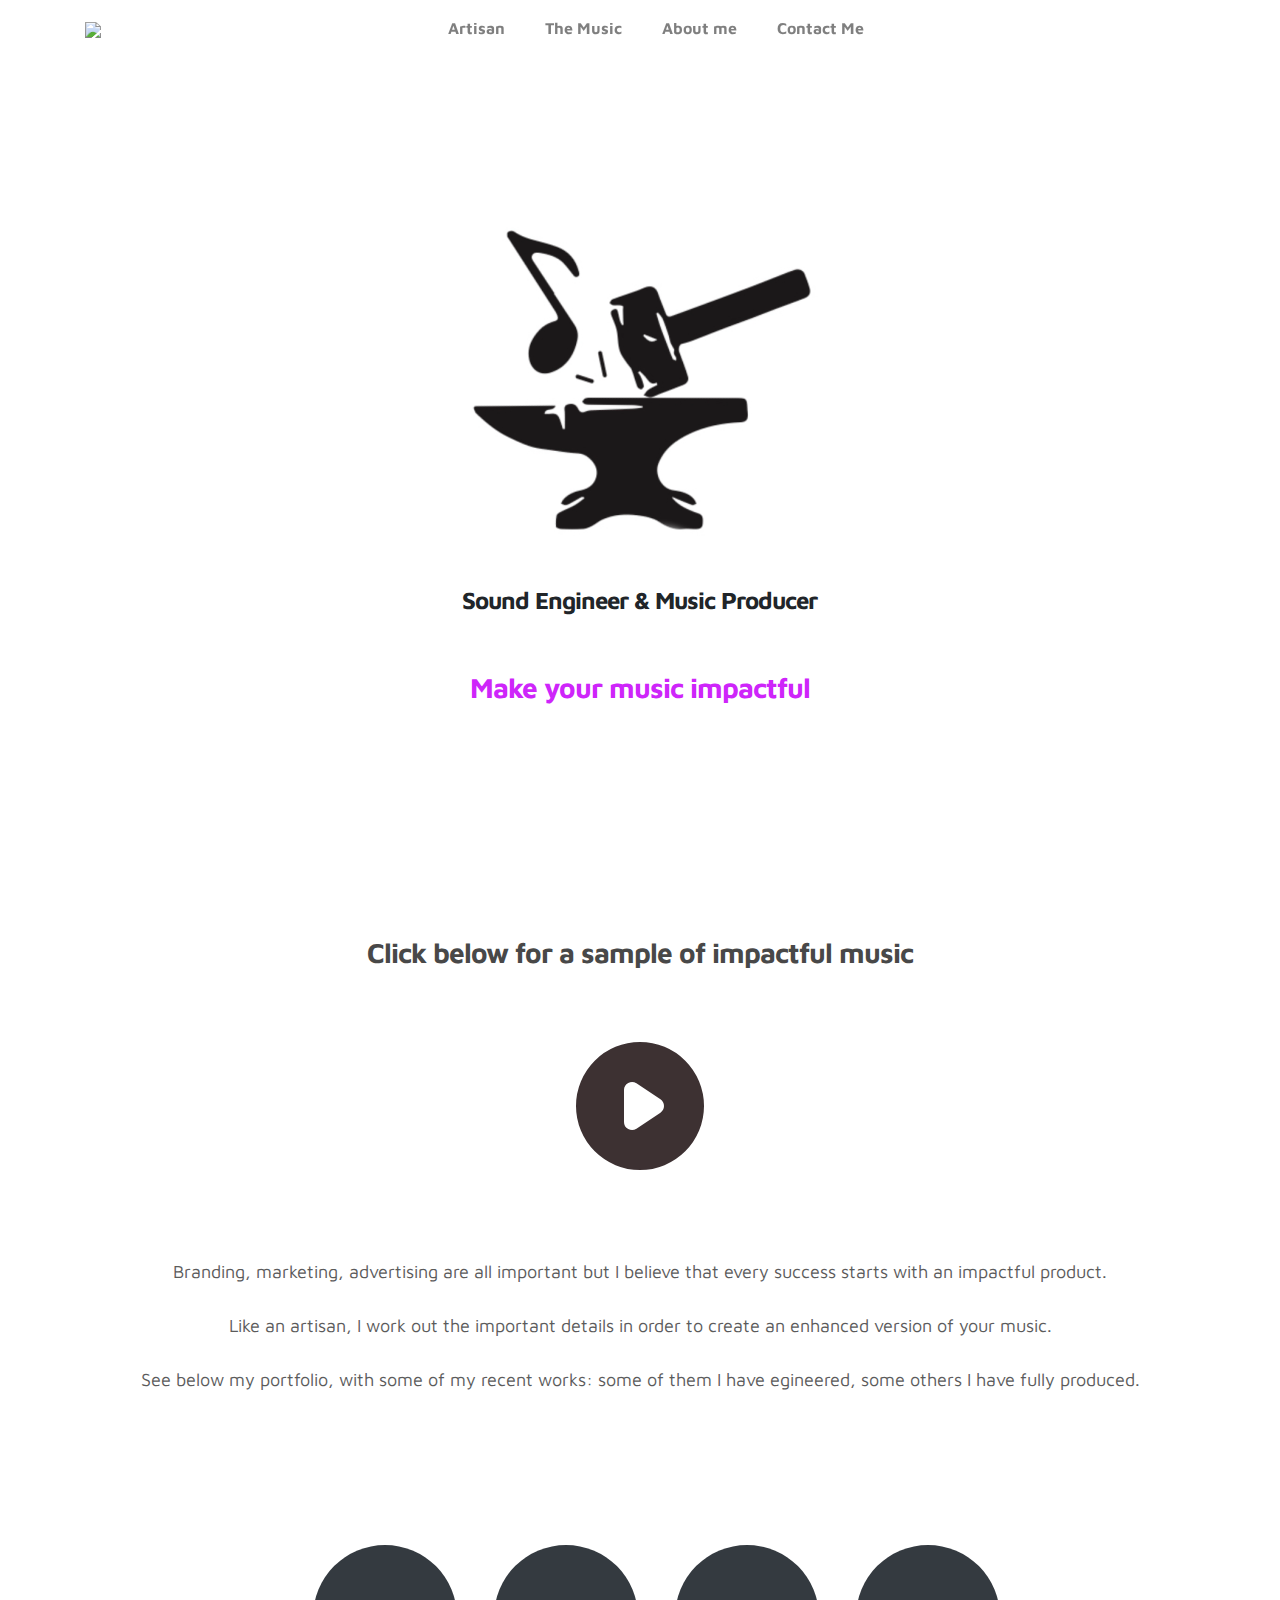
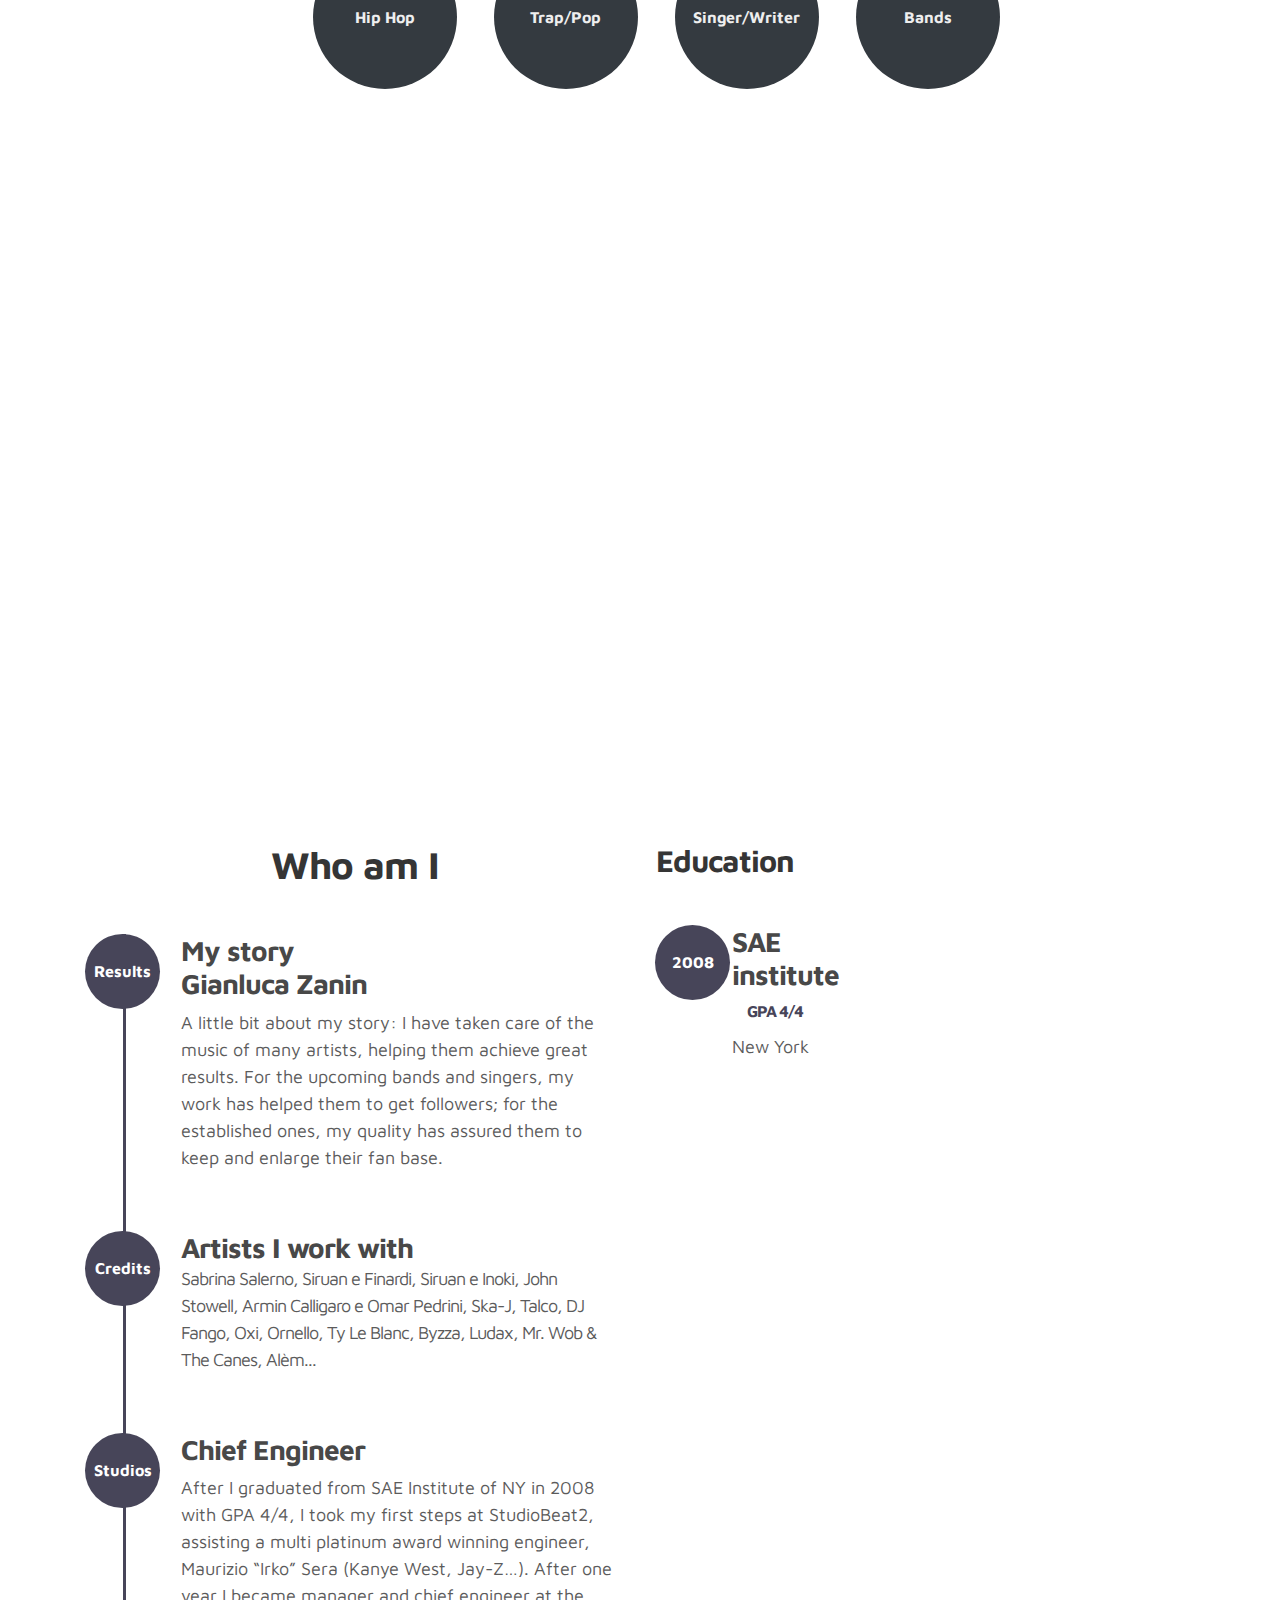
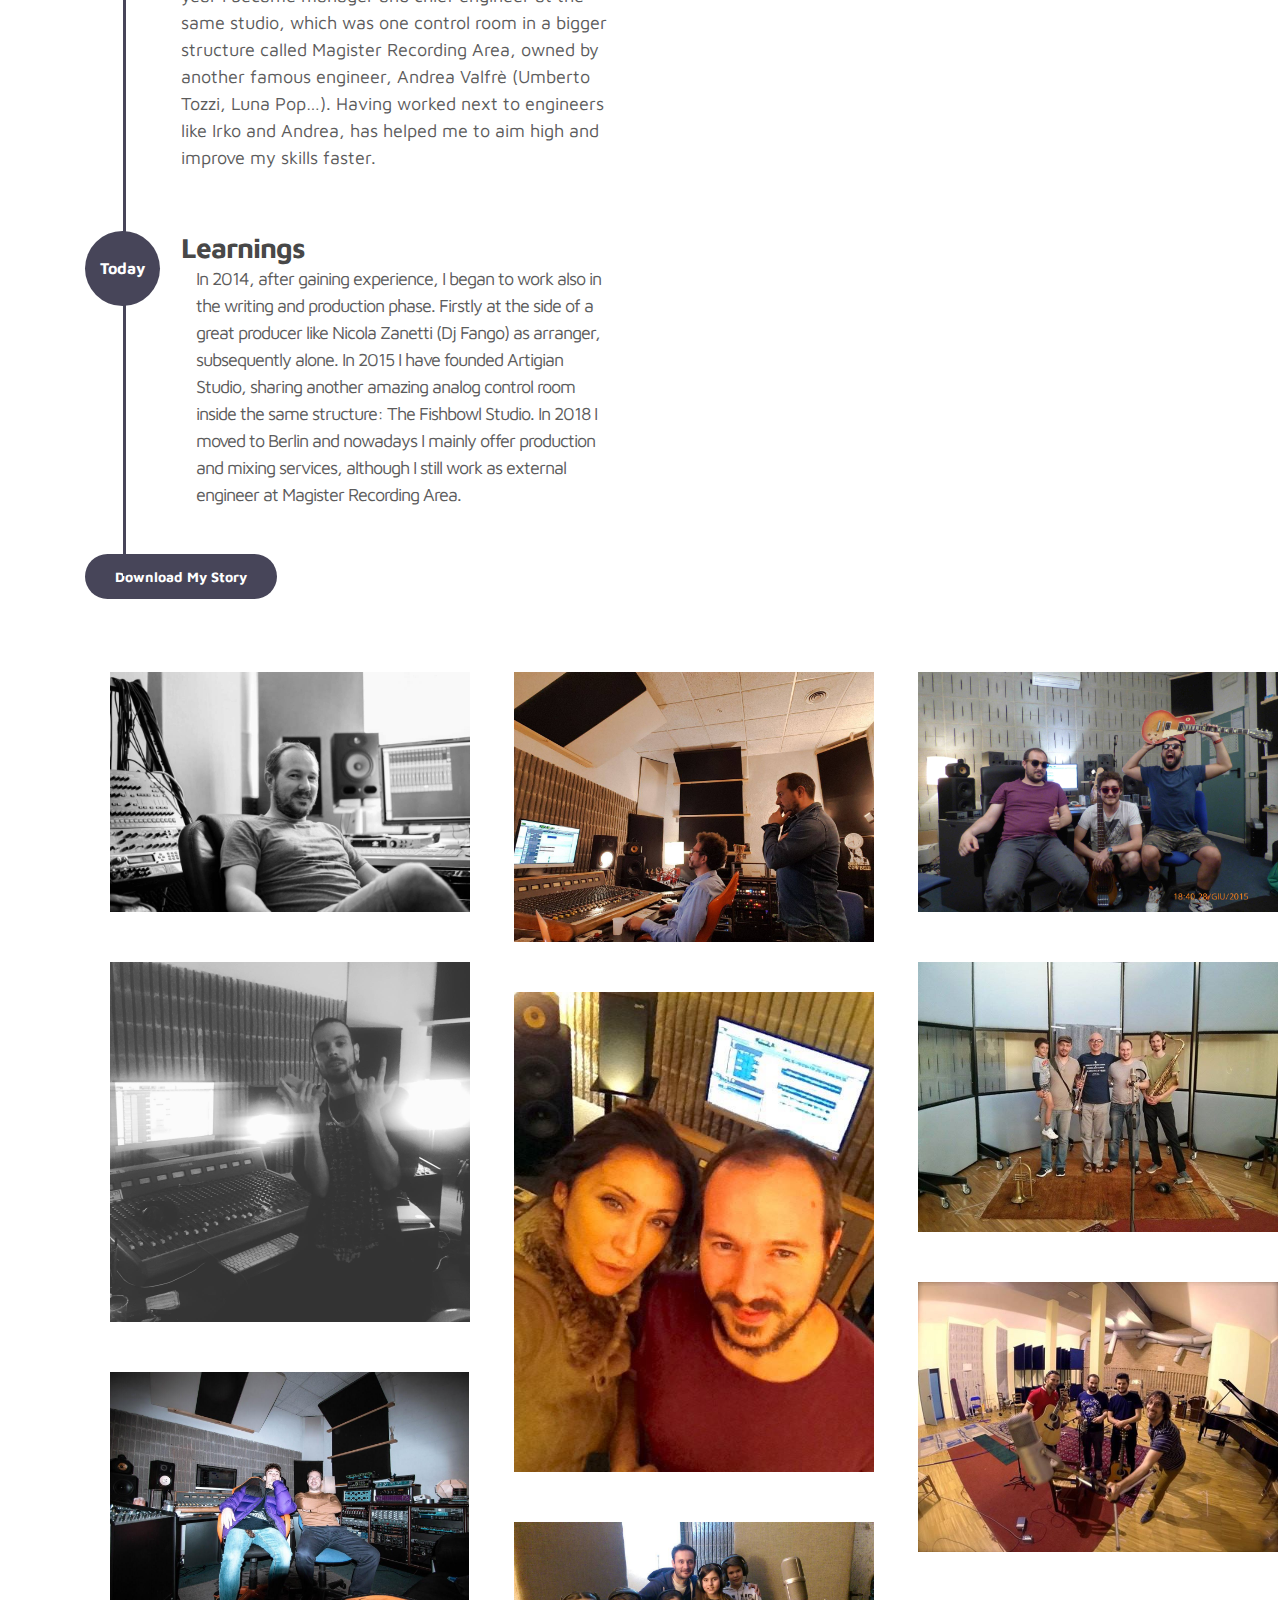
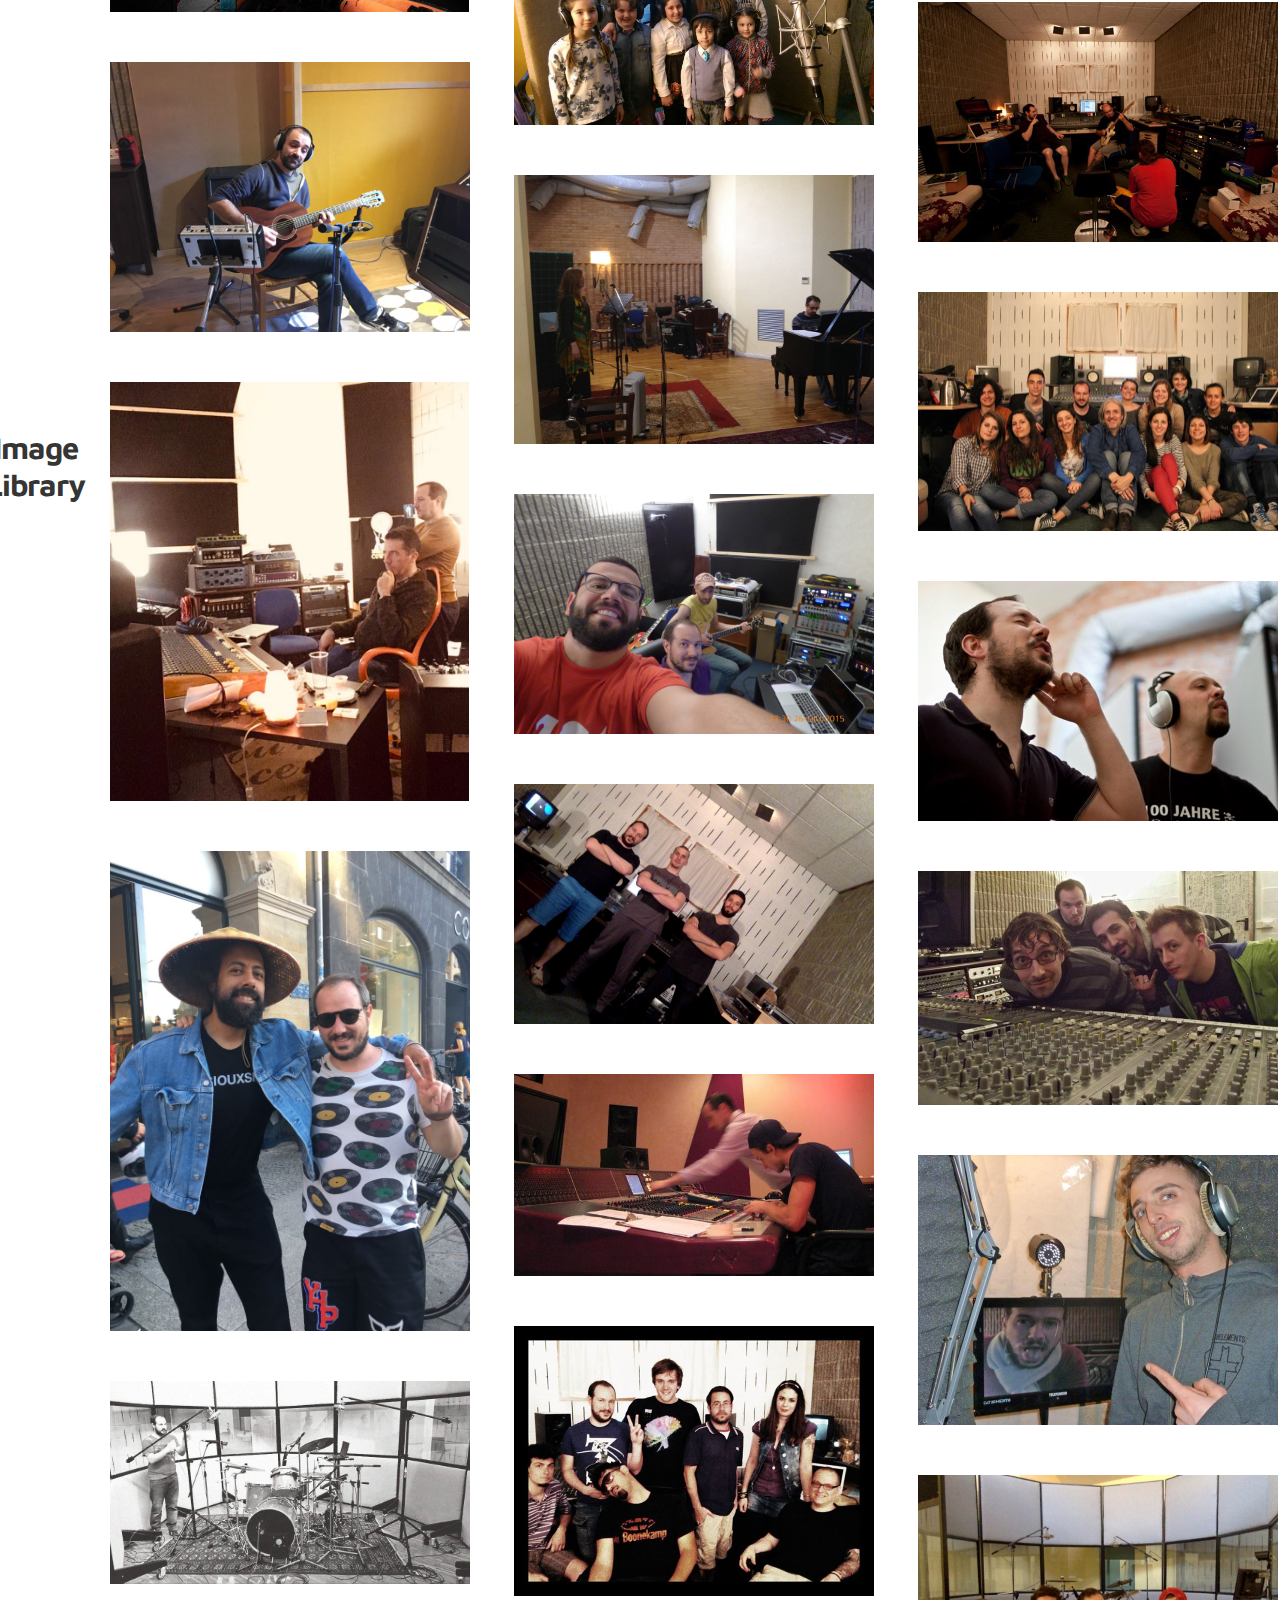
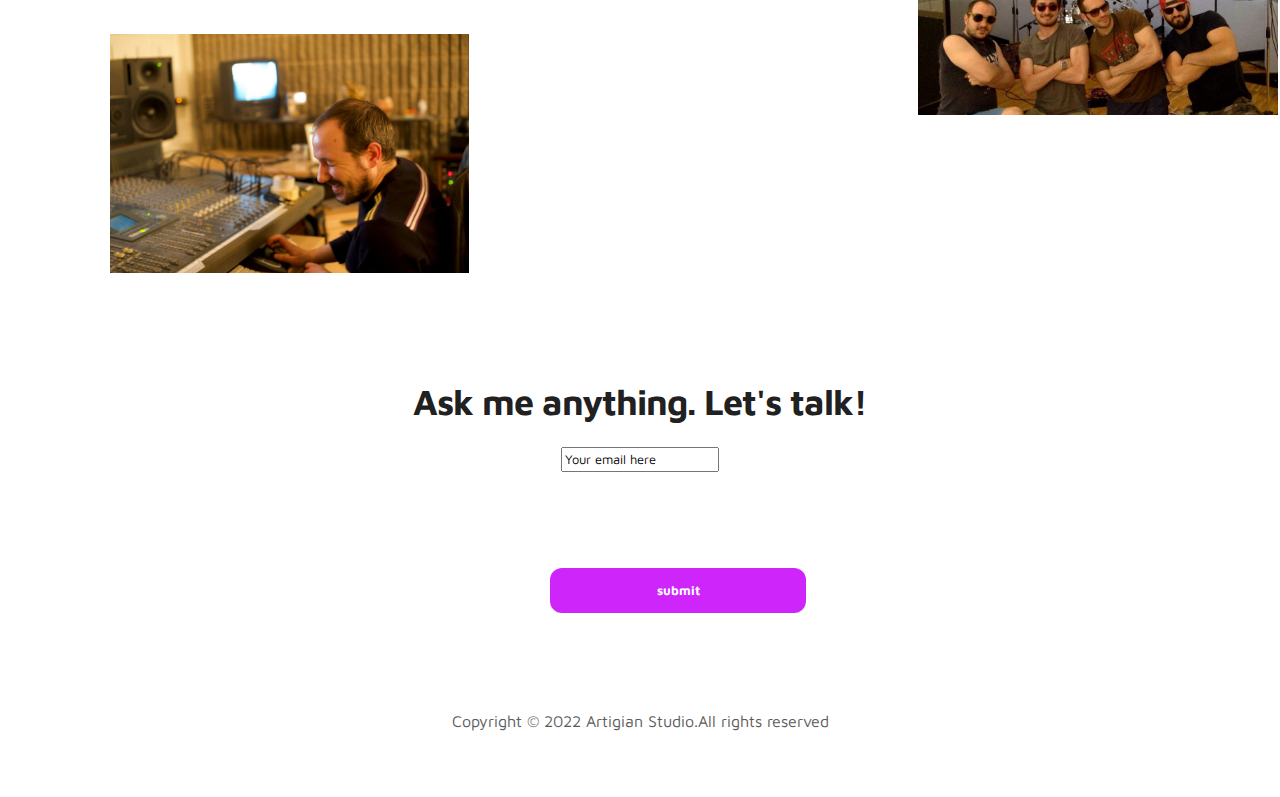
==== commit 7d16a64f: "completed image gallery" ====
--- a/index.html
+++ b/index.html
@@ -298,8 +298,9 @@
     </section>
 
     <section class="d-lg-flex justify-content-center align-items-center">
-      <div class="container">
-        <h2 class="mb-4">Image Library</h2>
+      <h2 class="mb-4">Image Library</h2>
+        
+      <div class="containerImageLibrary">
         <div classs="masonry">
           <img class="masonryPic" src="/images/gallery/img1.jpg">
           <img class="masonryPic" src="/images/gallery/img2.jpg">
--- a/css/style.css
+++ b/css/style.css
@@ -590,15 +590,14 @@
 
 .containerImageLibrary {
   width: 1200px;
-  margin: 0px;
-  columns: 4;
+  margin: 5px;
+  columns: 3;
   column-gap: 10;
 }
 
 .masonryPic {
   max-width: 400px;
   padding: 20px;
-  float: left;
   margin-bottom: 10px;
   break-inside: avoid;
 }
@@ -684,6 +683,20 @@
     margin: 10px 0 0 0;
   }
 
+  .containerImageLibrary {
+    width: 100px;
+    margin: 1px;
+    columns: 1;
+    column-gap: 1;
+  }
+
+  .submit {
+      position: relative;
+      text-align: center;
+      margin-left: 1em;
+      min-width: auto;
+  }
+
 }
 @media (max-width: 320px) {
   .animated-text {
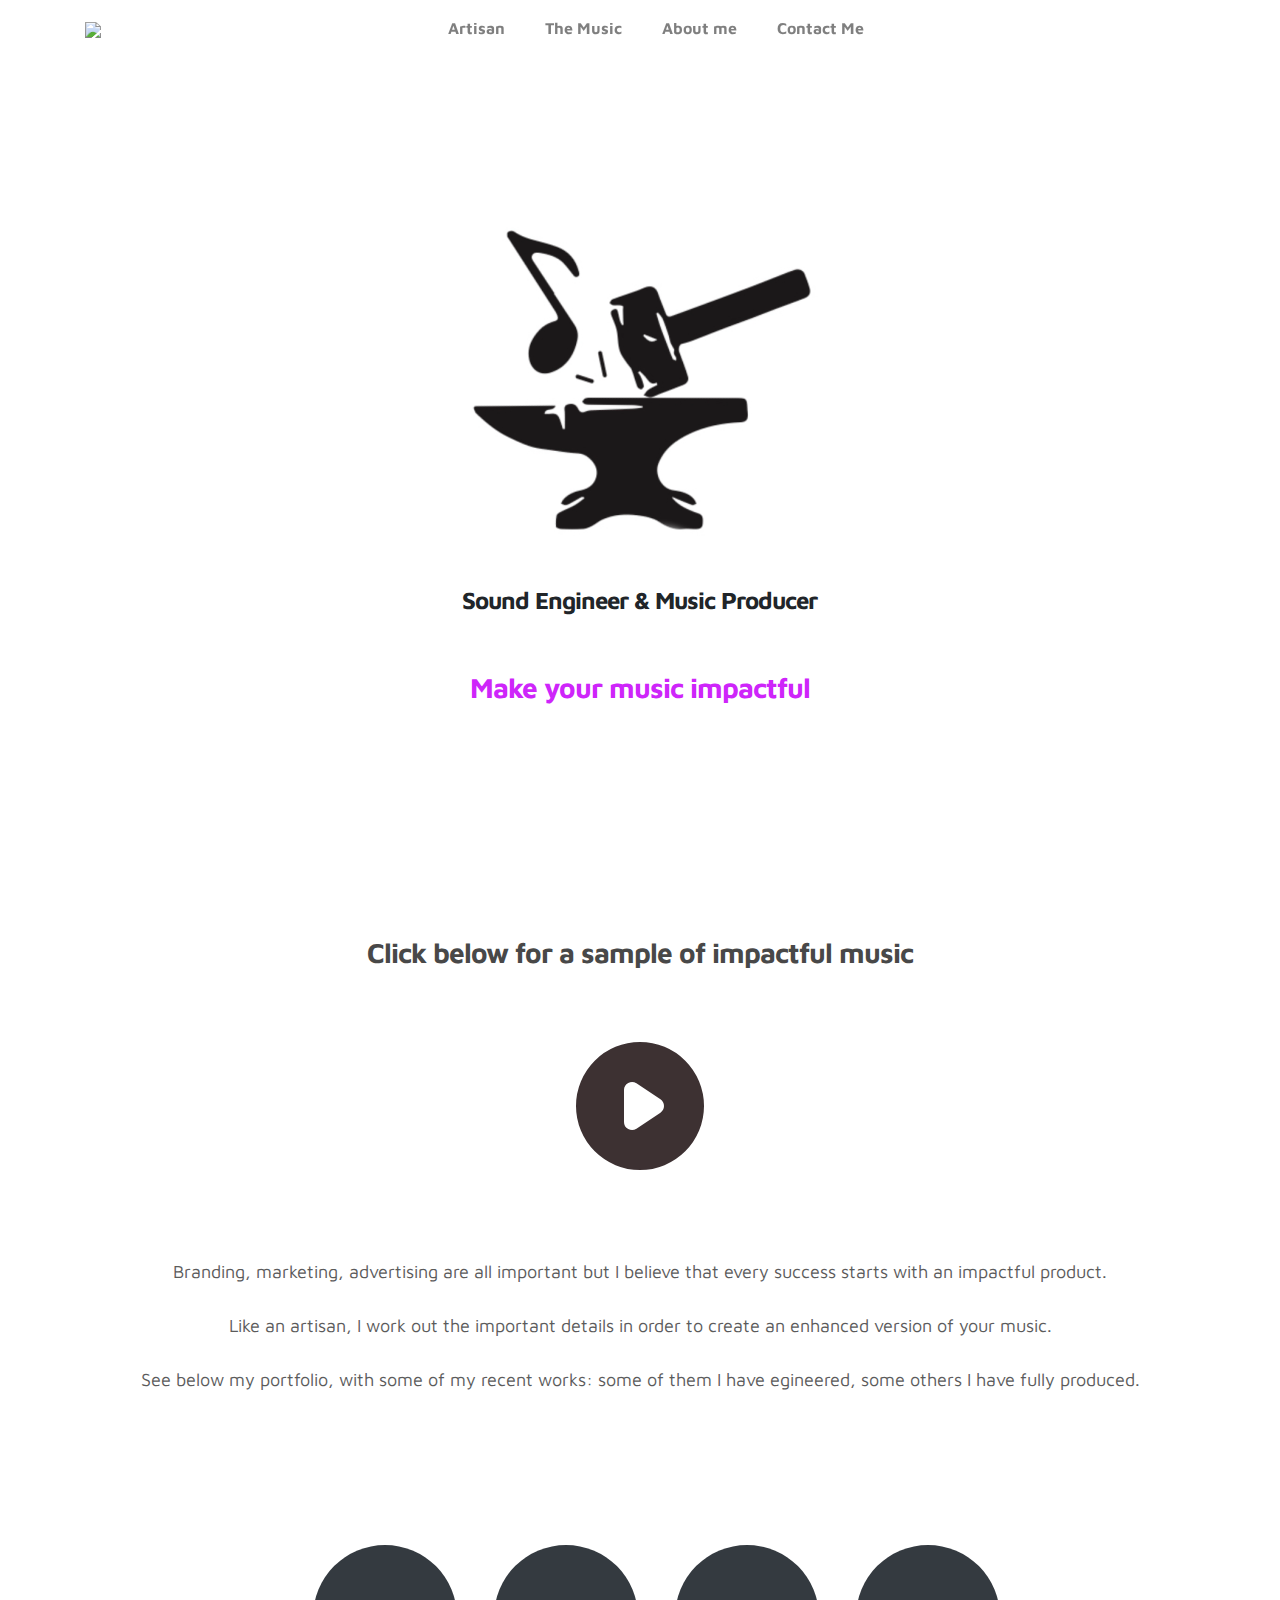
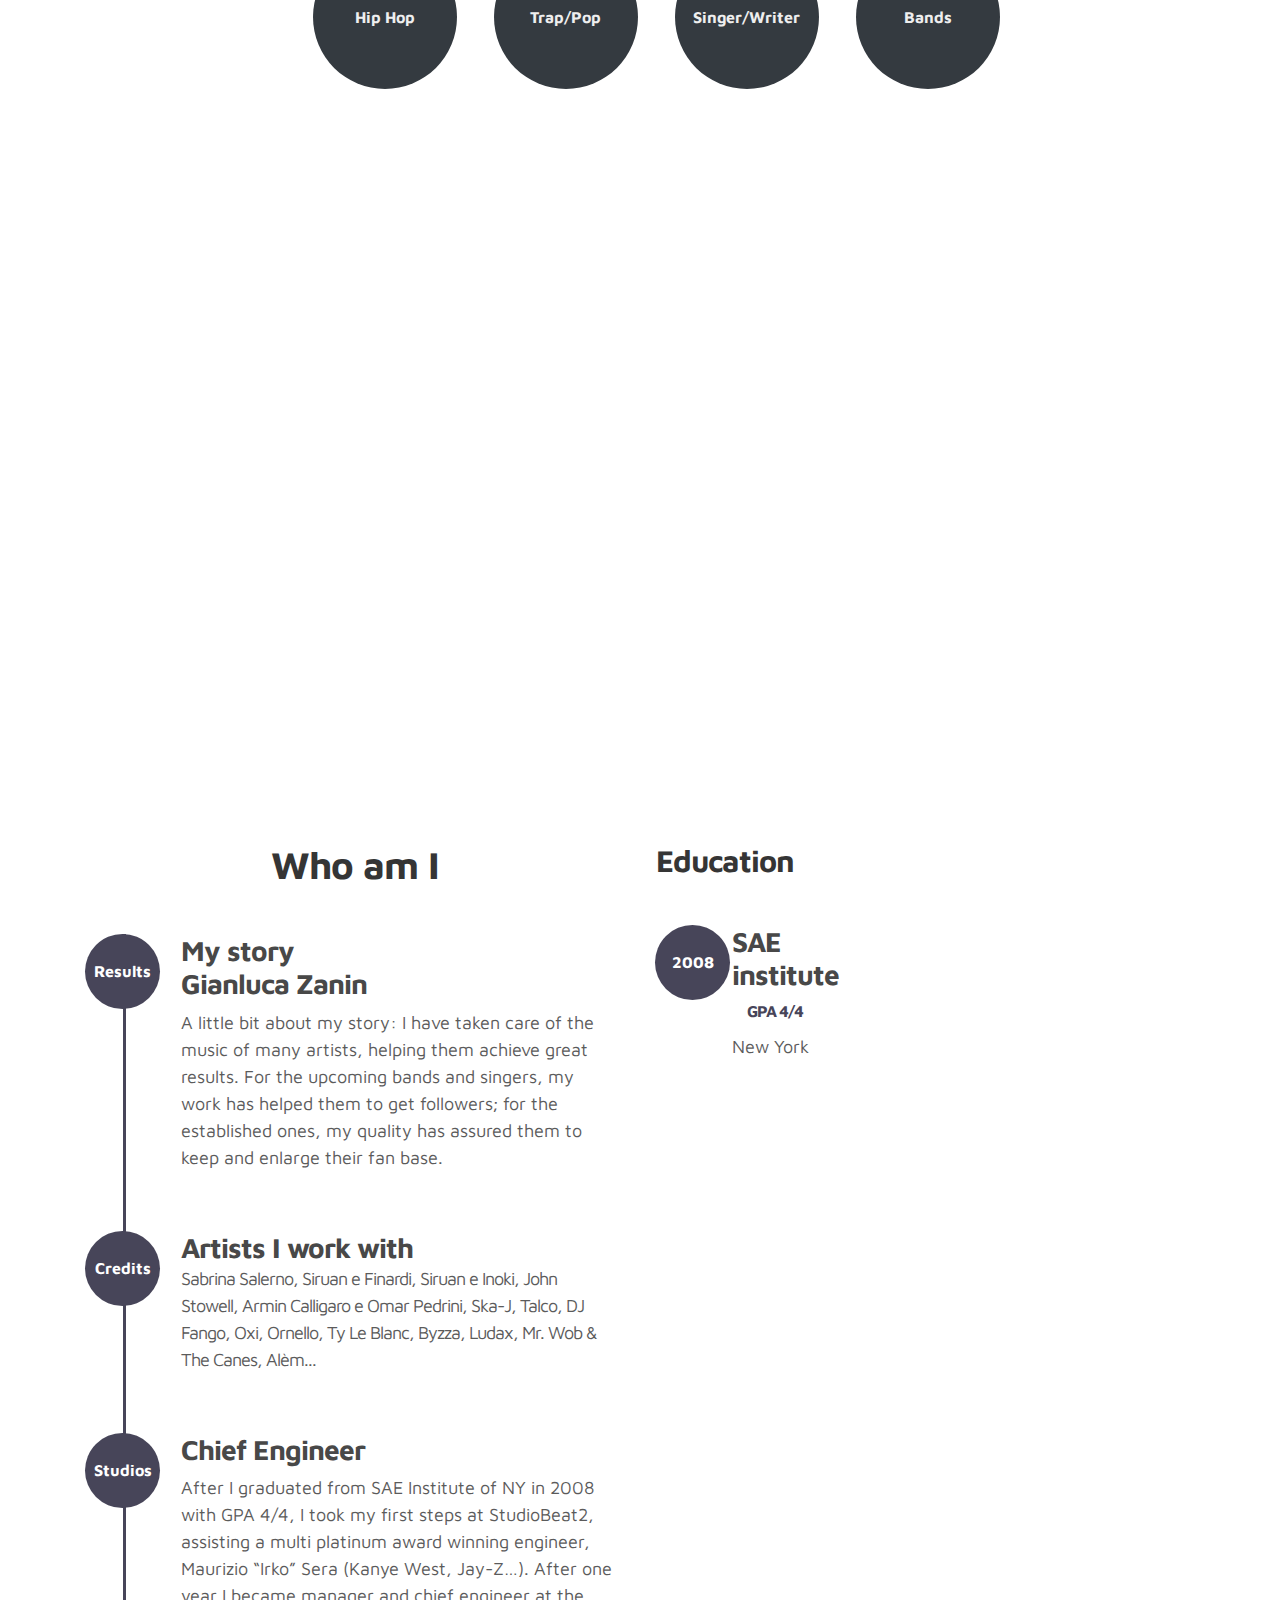
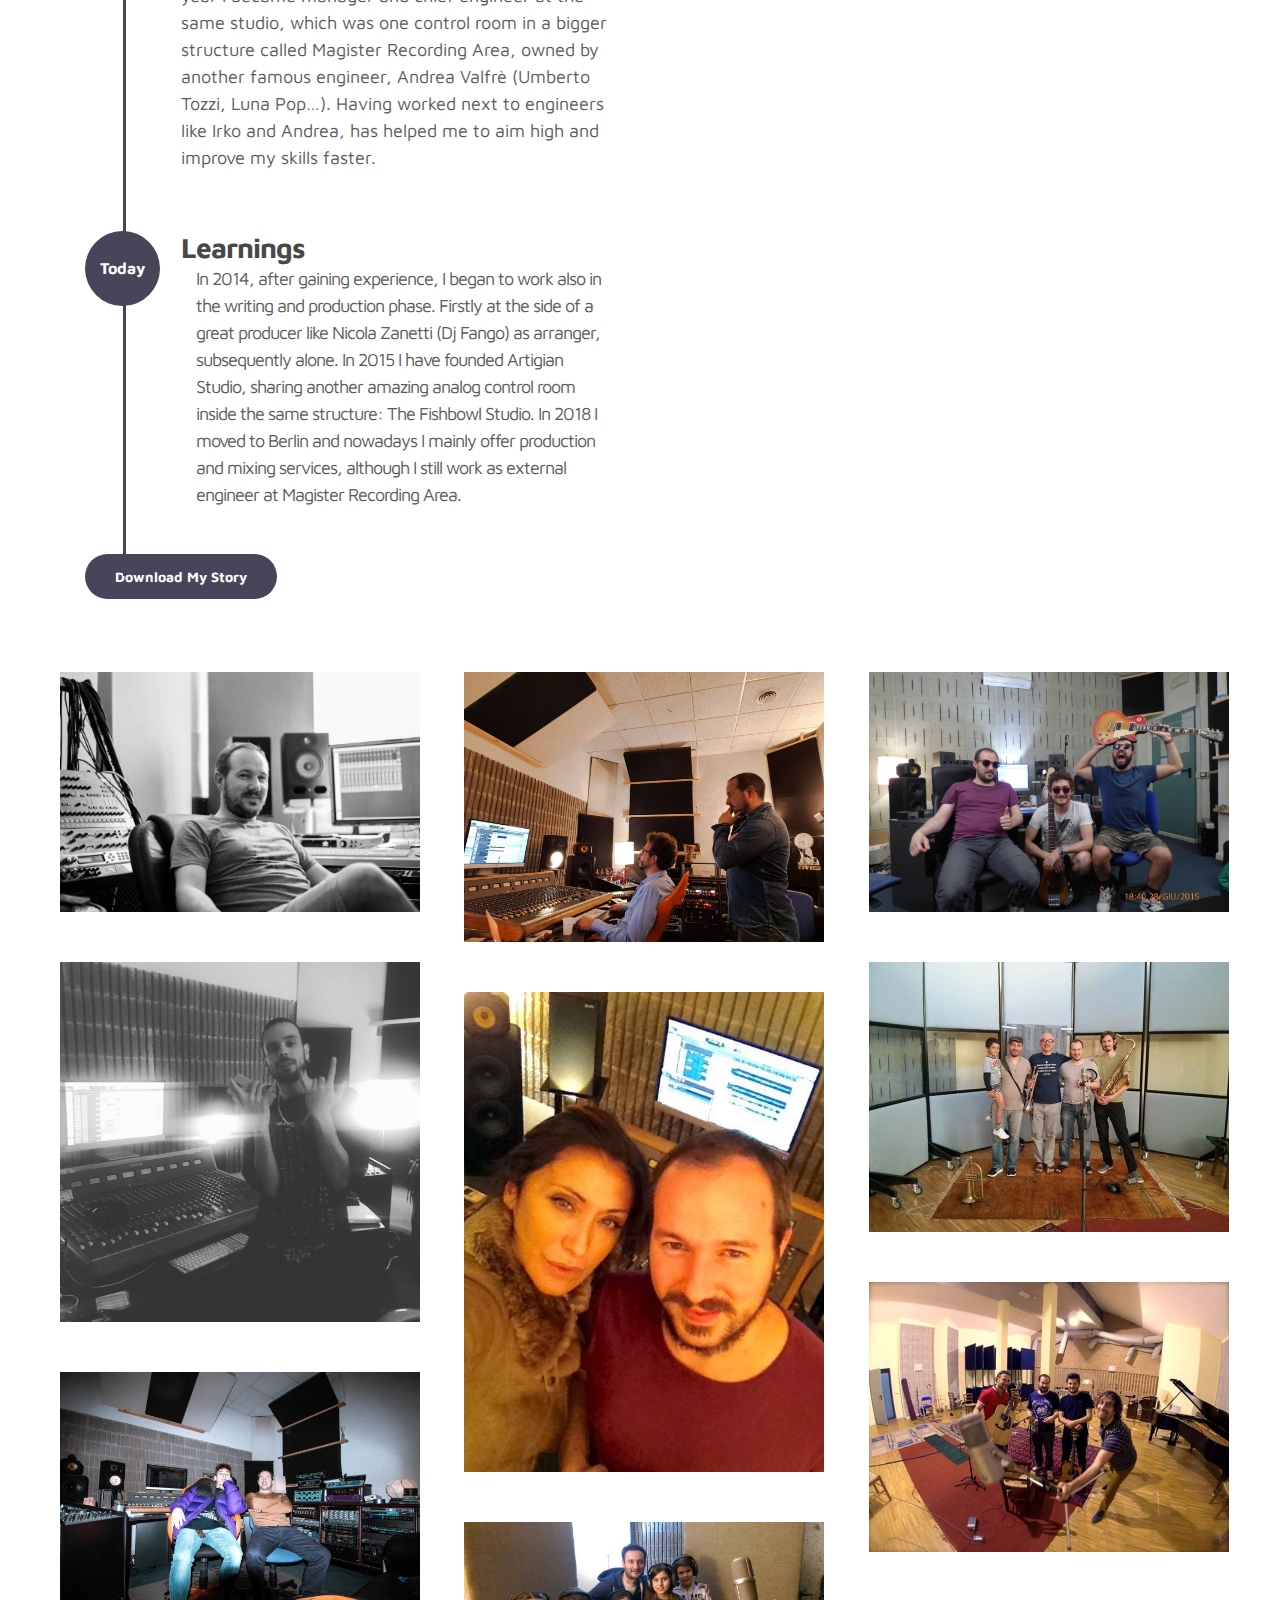
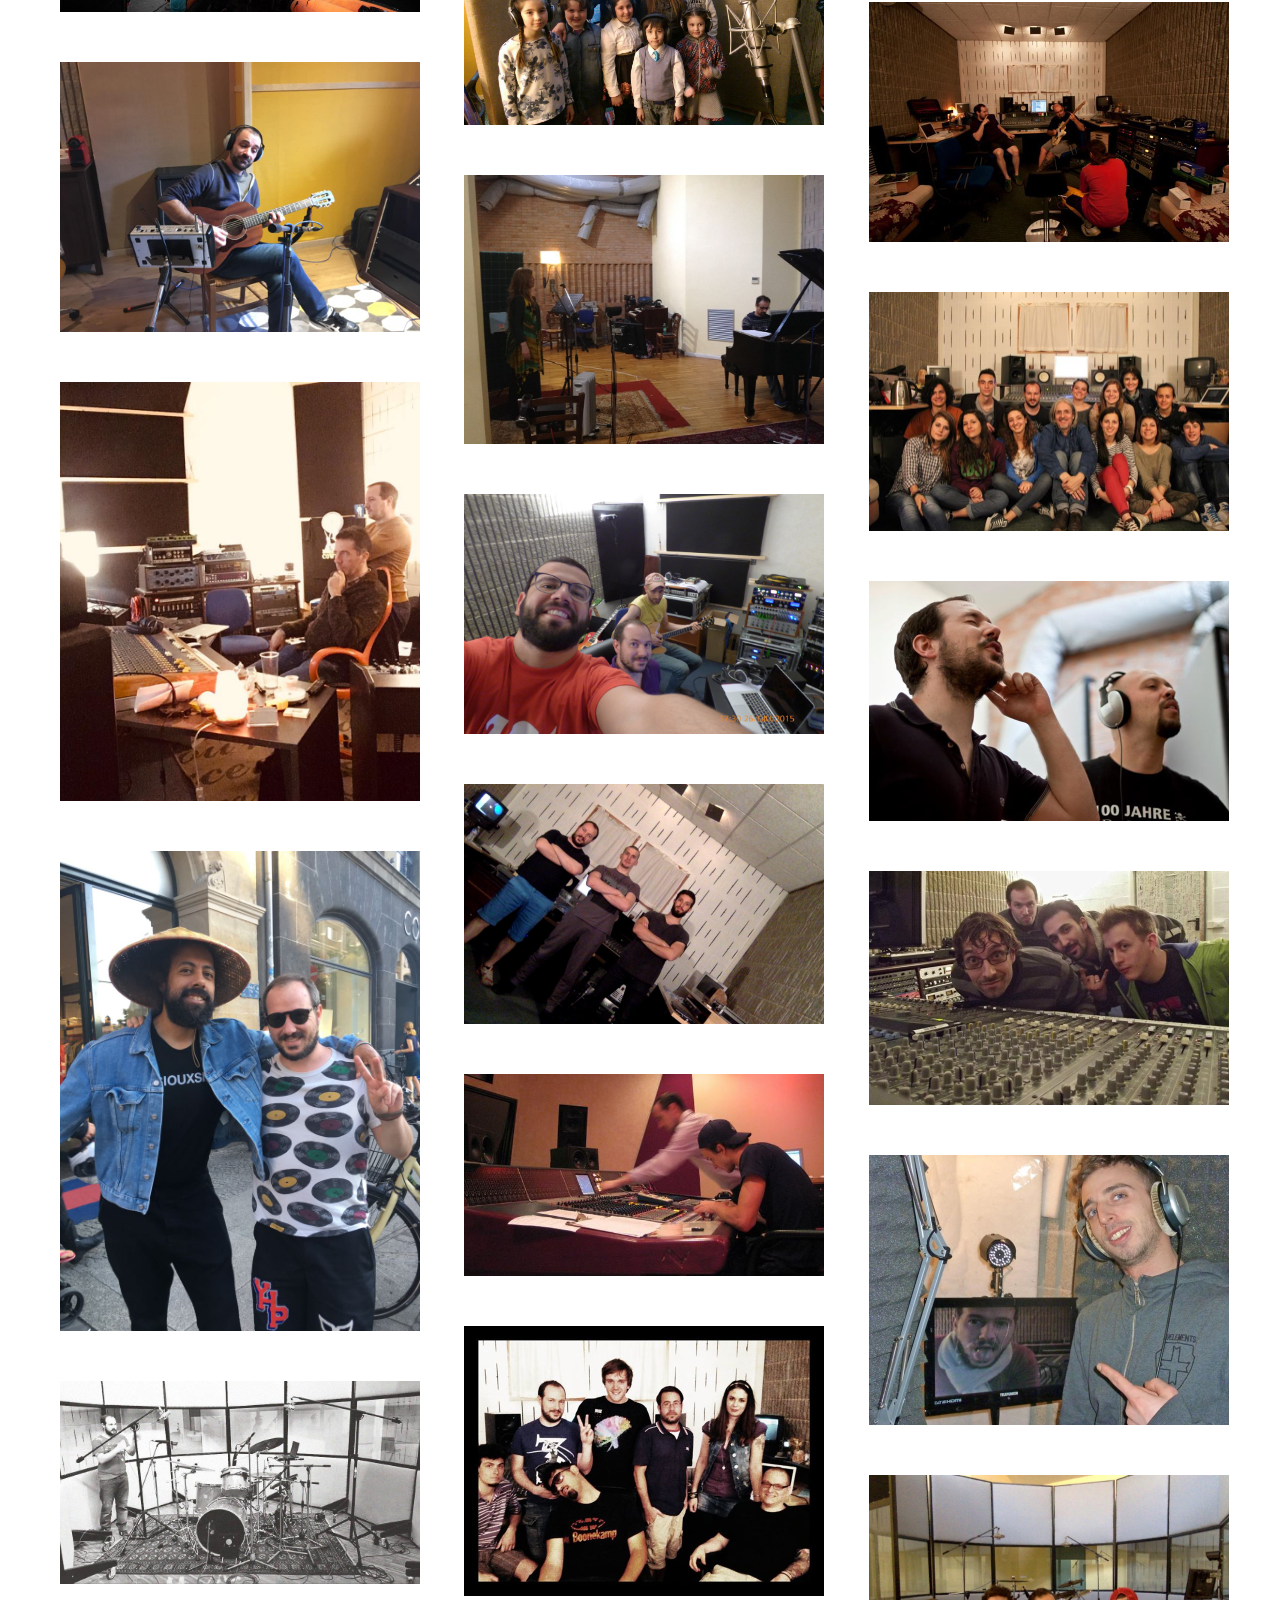
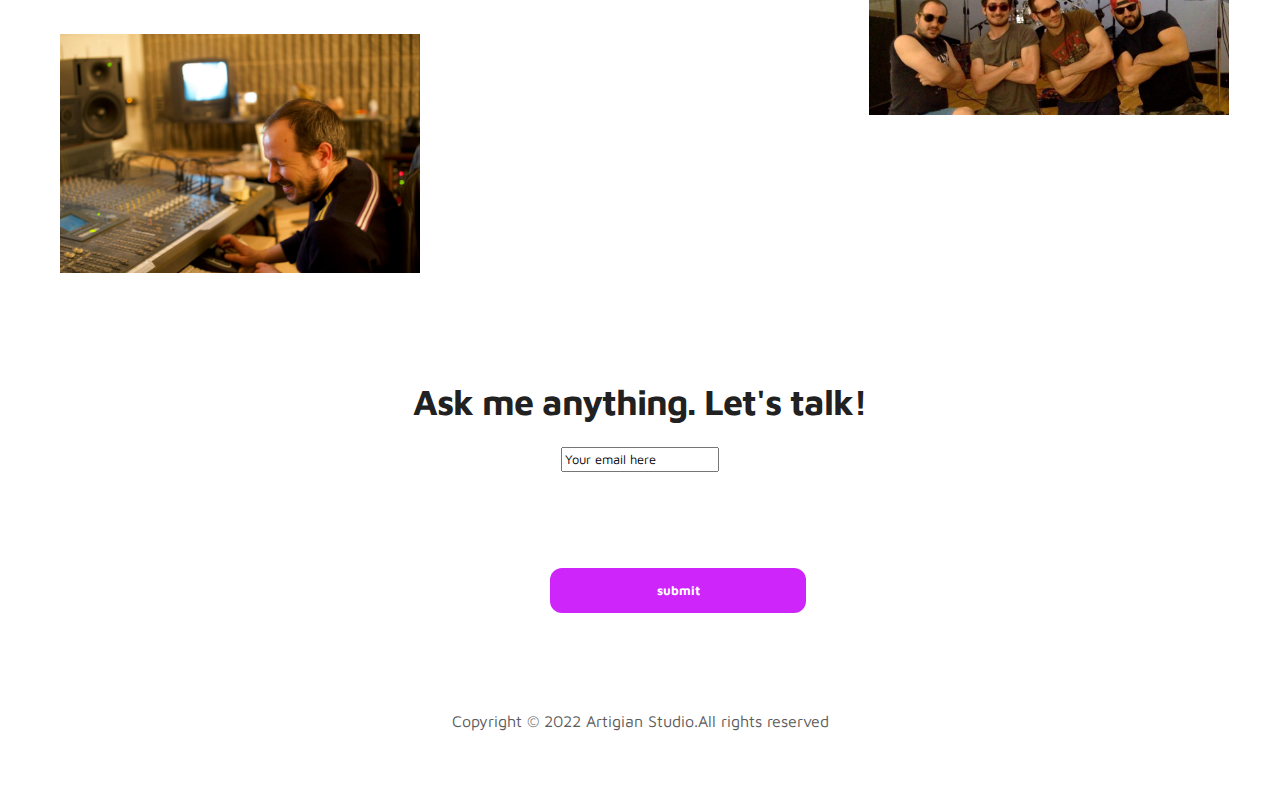
==== commit 317e4513: "Update index.html" ====
--- a/index.html
+++ b/index.html
@@ -298,8 +298,6 @@
     </section>
 
     <section class="d-lg-flex justify-content-center align-items-center">
-      <h2 class="mb-4">Image Library</h2>
-        
       <div class="containerImageLibrary">
         <div classs="masonry">
           <img class="masonryPic" src="/images/gallery/img1.jpg">
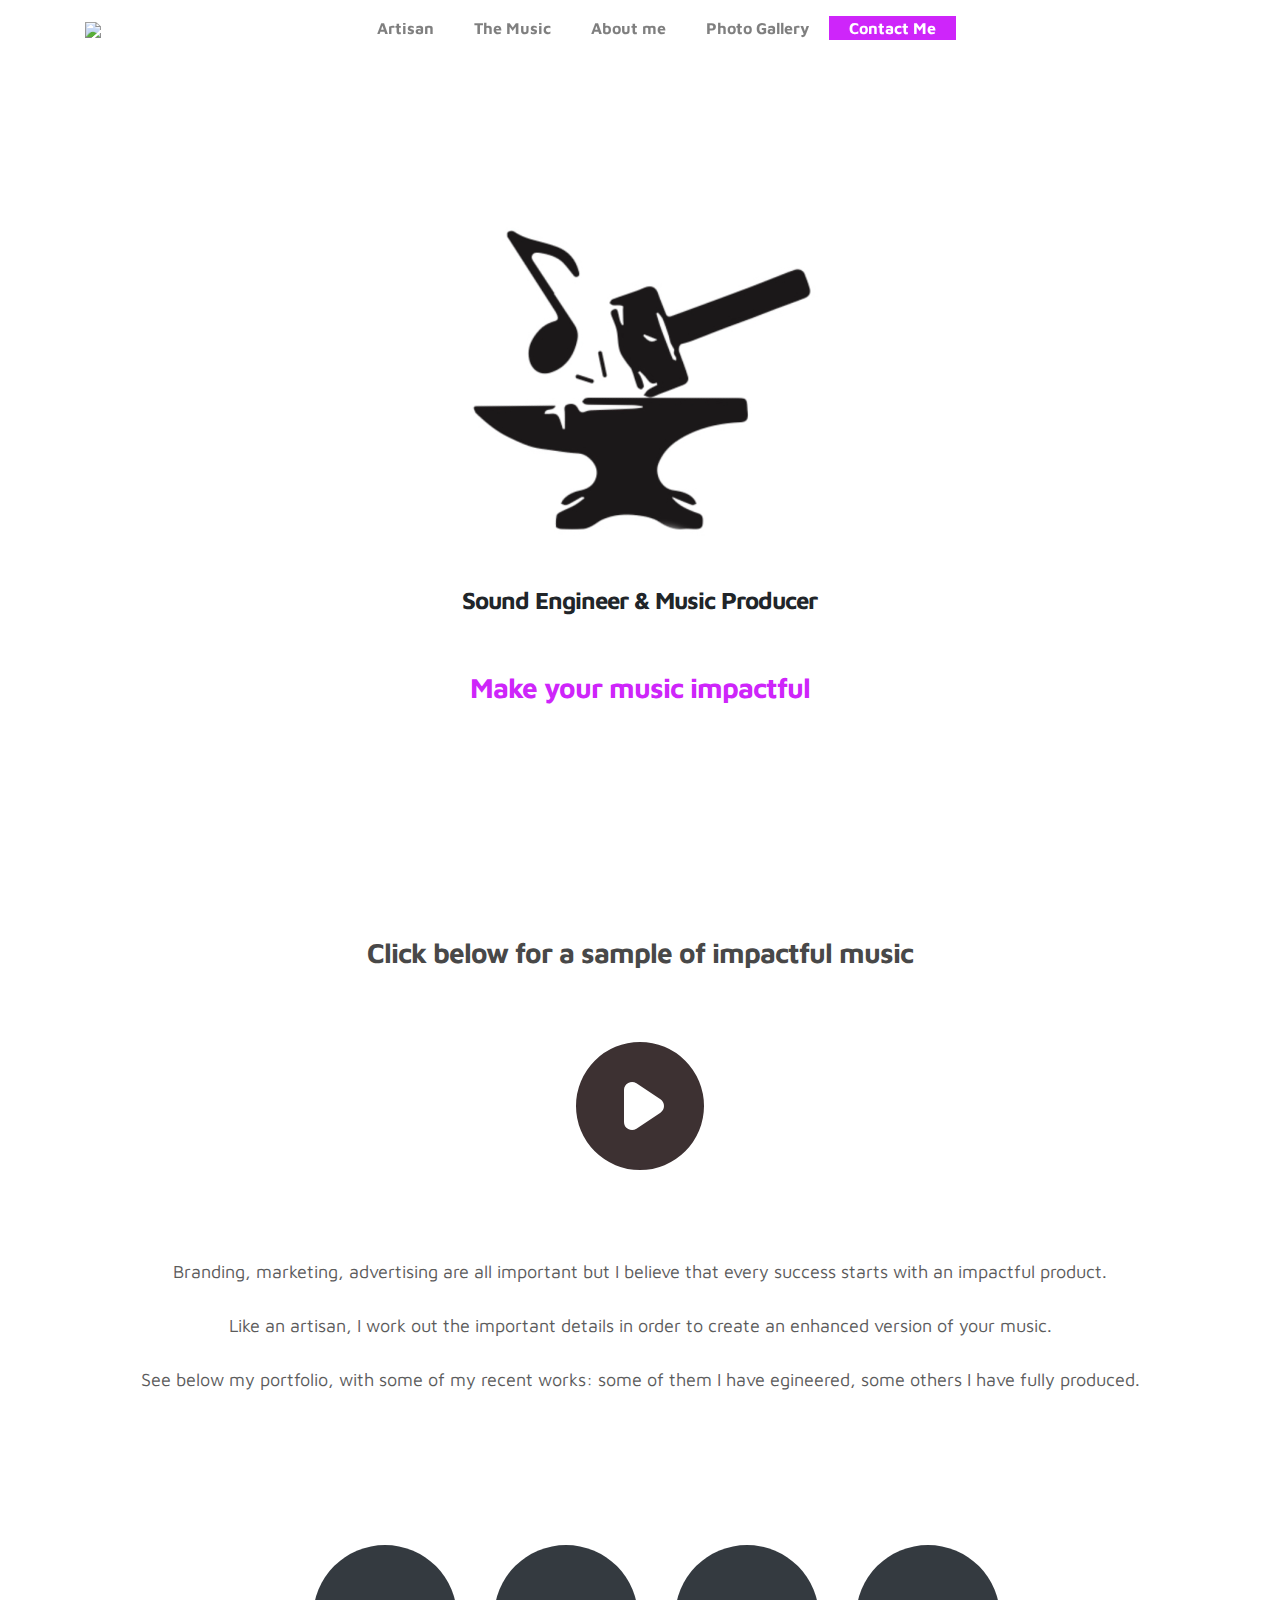
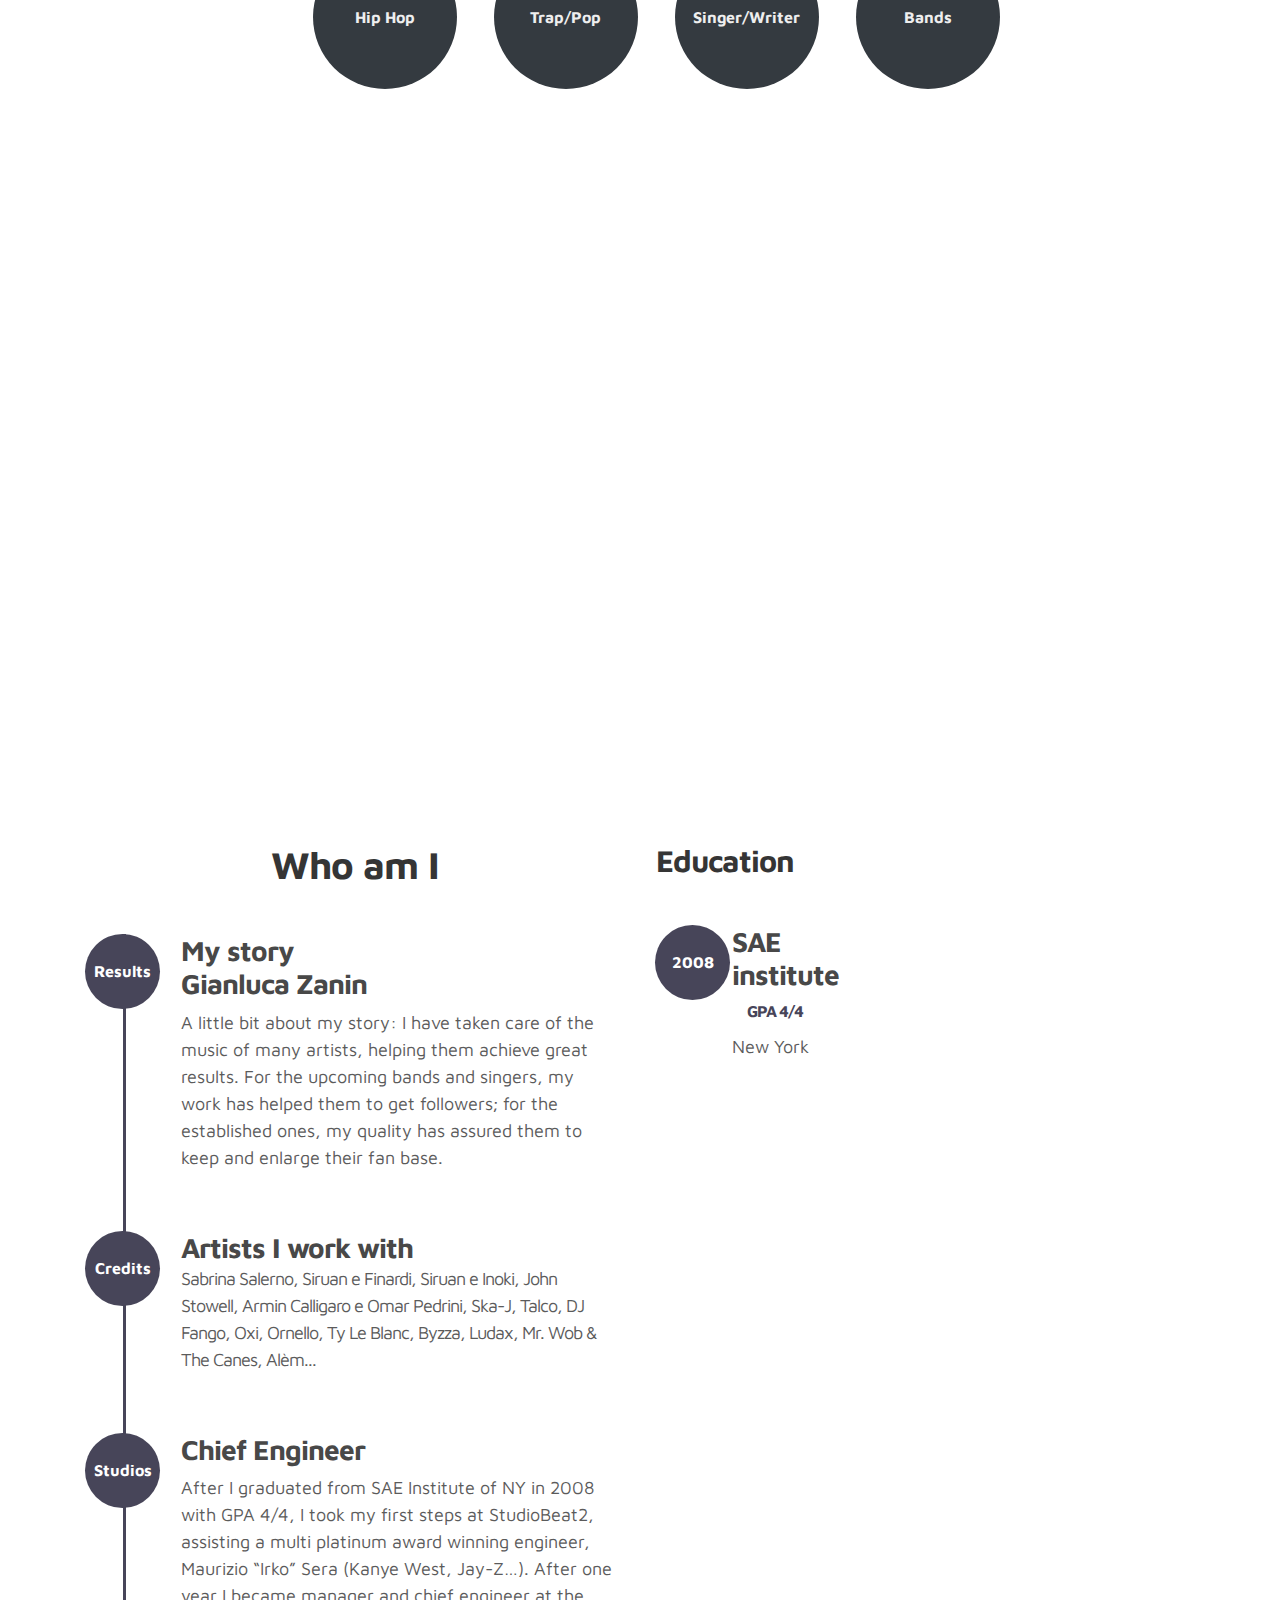
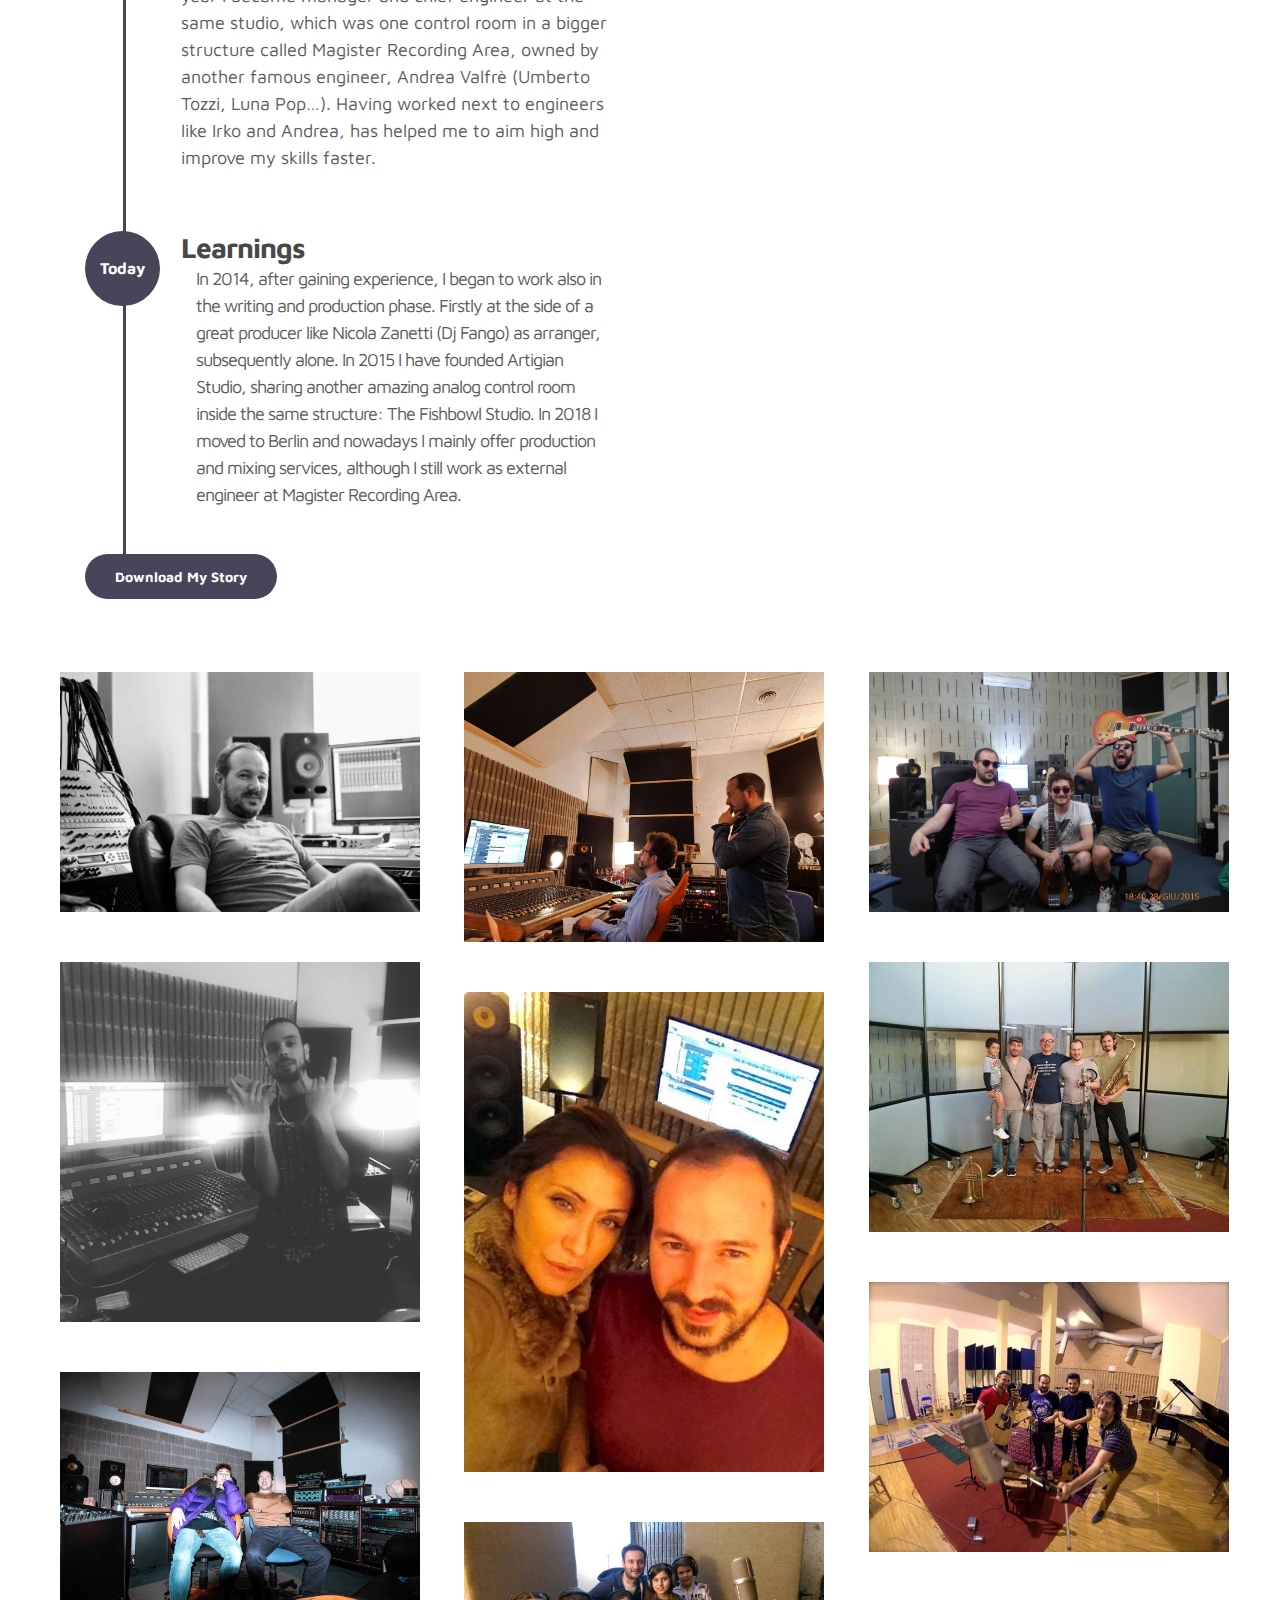
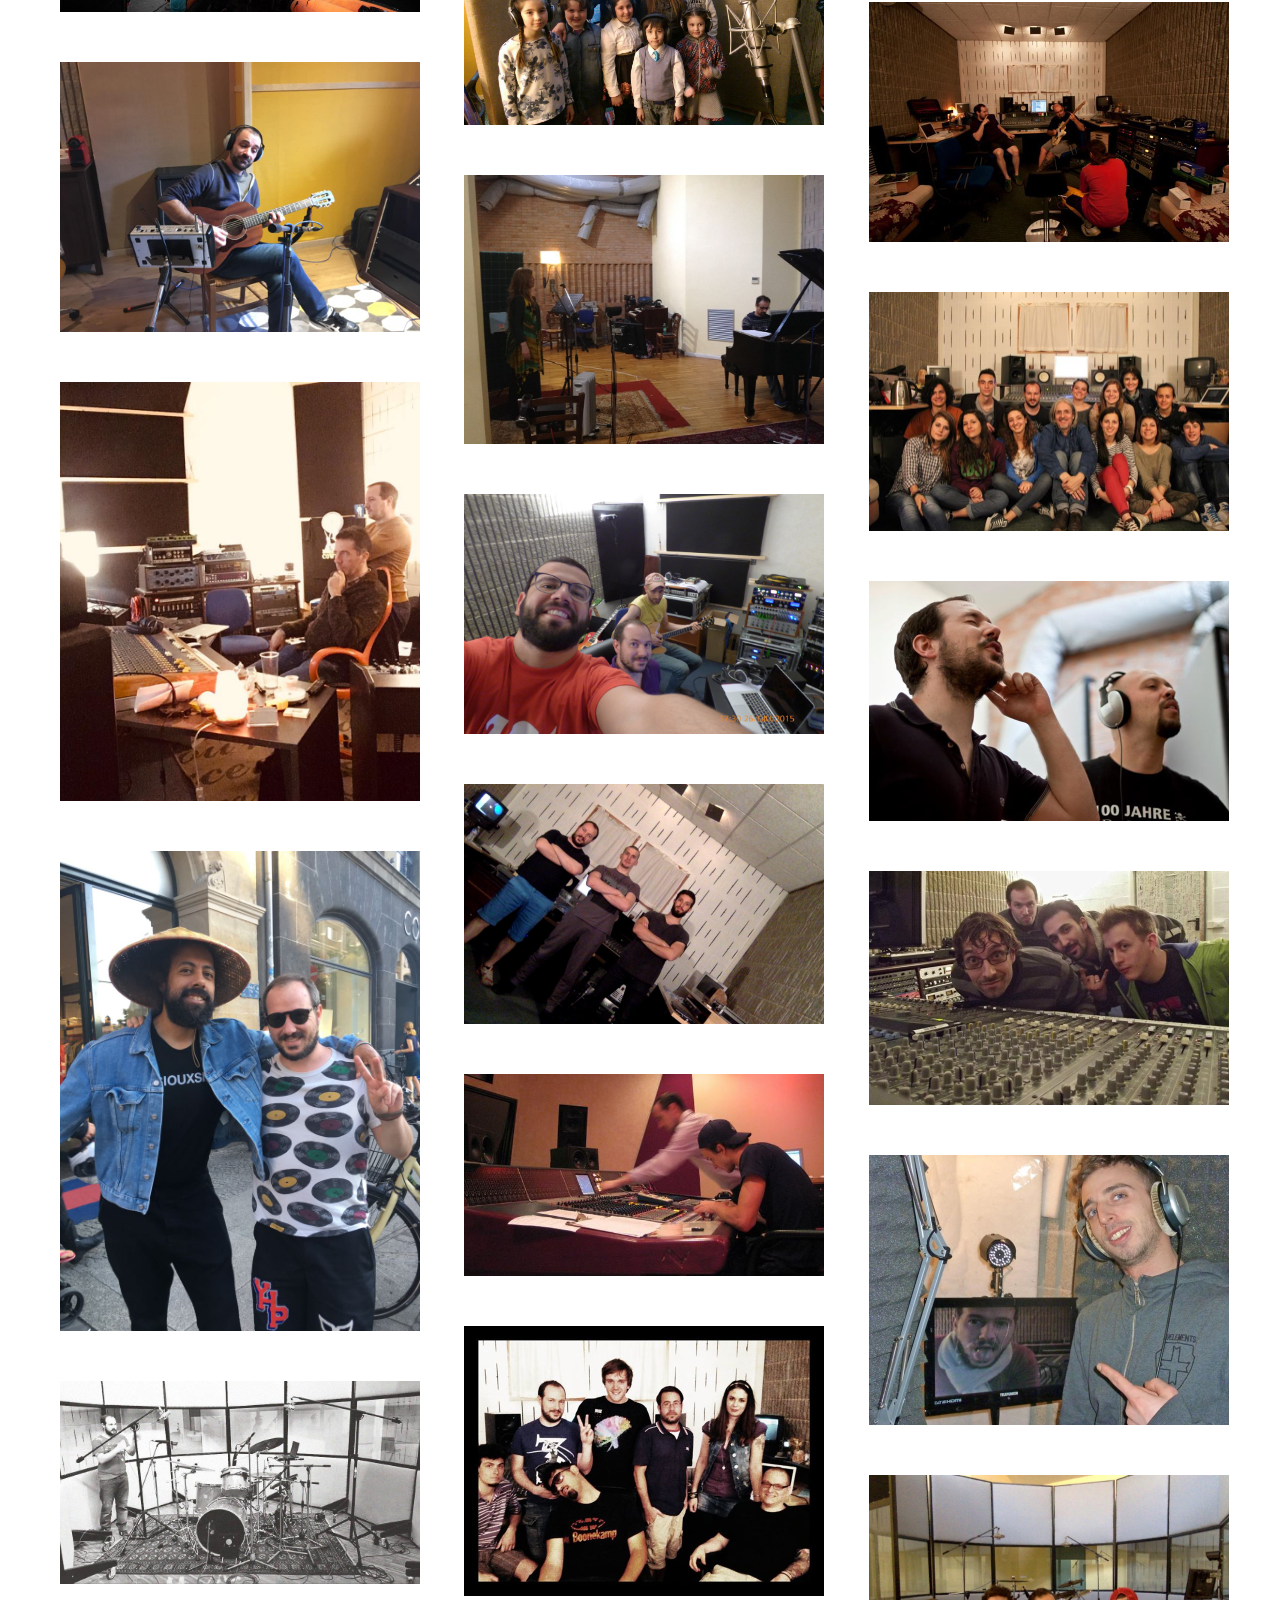
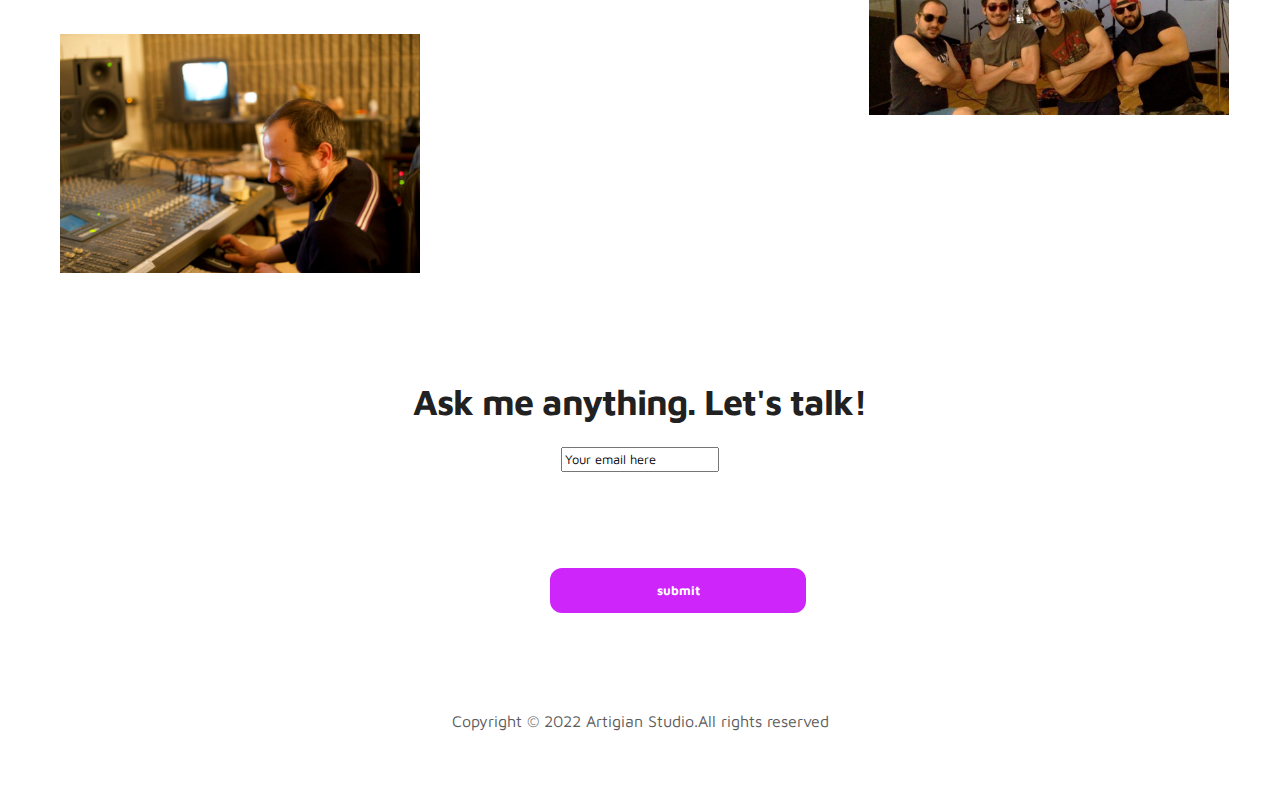
==== commit 5d1d0538: "updated NavBar" ====
--- a/index.html
+++ b/index.html
@@ -44,7 +44,10 @@
                         <a href="#resume" class="nav-link"><span data-hover="About me">About me</span></a>
                     </li>
                     <li class="nav-item">
-                        <a href="#contact" class="nav-link"><span data-hover="Contact Me">Contact Me</span></a>
+                      <a href=".containerImageLibrary" class="nav-link"><span data-hover="Photo Gallery">Photo Gallery</span></a>
+                  </li>
+                    <li class="nav-item">
+                        <a href="#contact" class="nav-link ctaNavBar"><span data-hover="Contact Me">Contact Me</span></a>
                     </li>
                 </ul>
             </div>
--- a/css/style.css
+++ b/css/style.css
@@ -734,3 +734,9 @@
   }
 
 }
+
+.ctaNavBar {
+  color: #fff !important;
+  padding: 2em;
+  background-color: #CE25FA;
+}
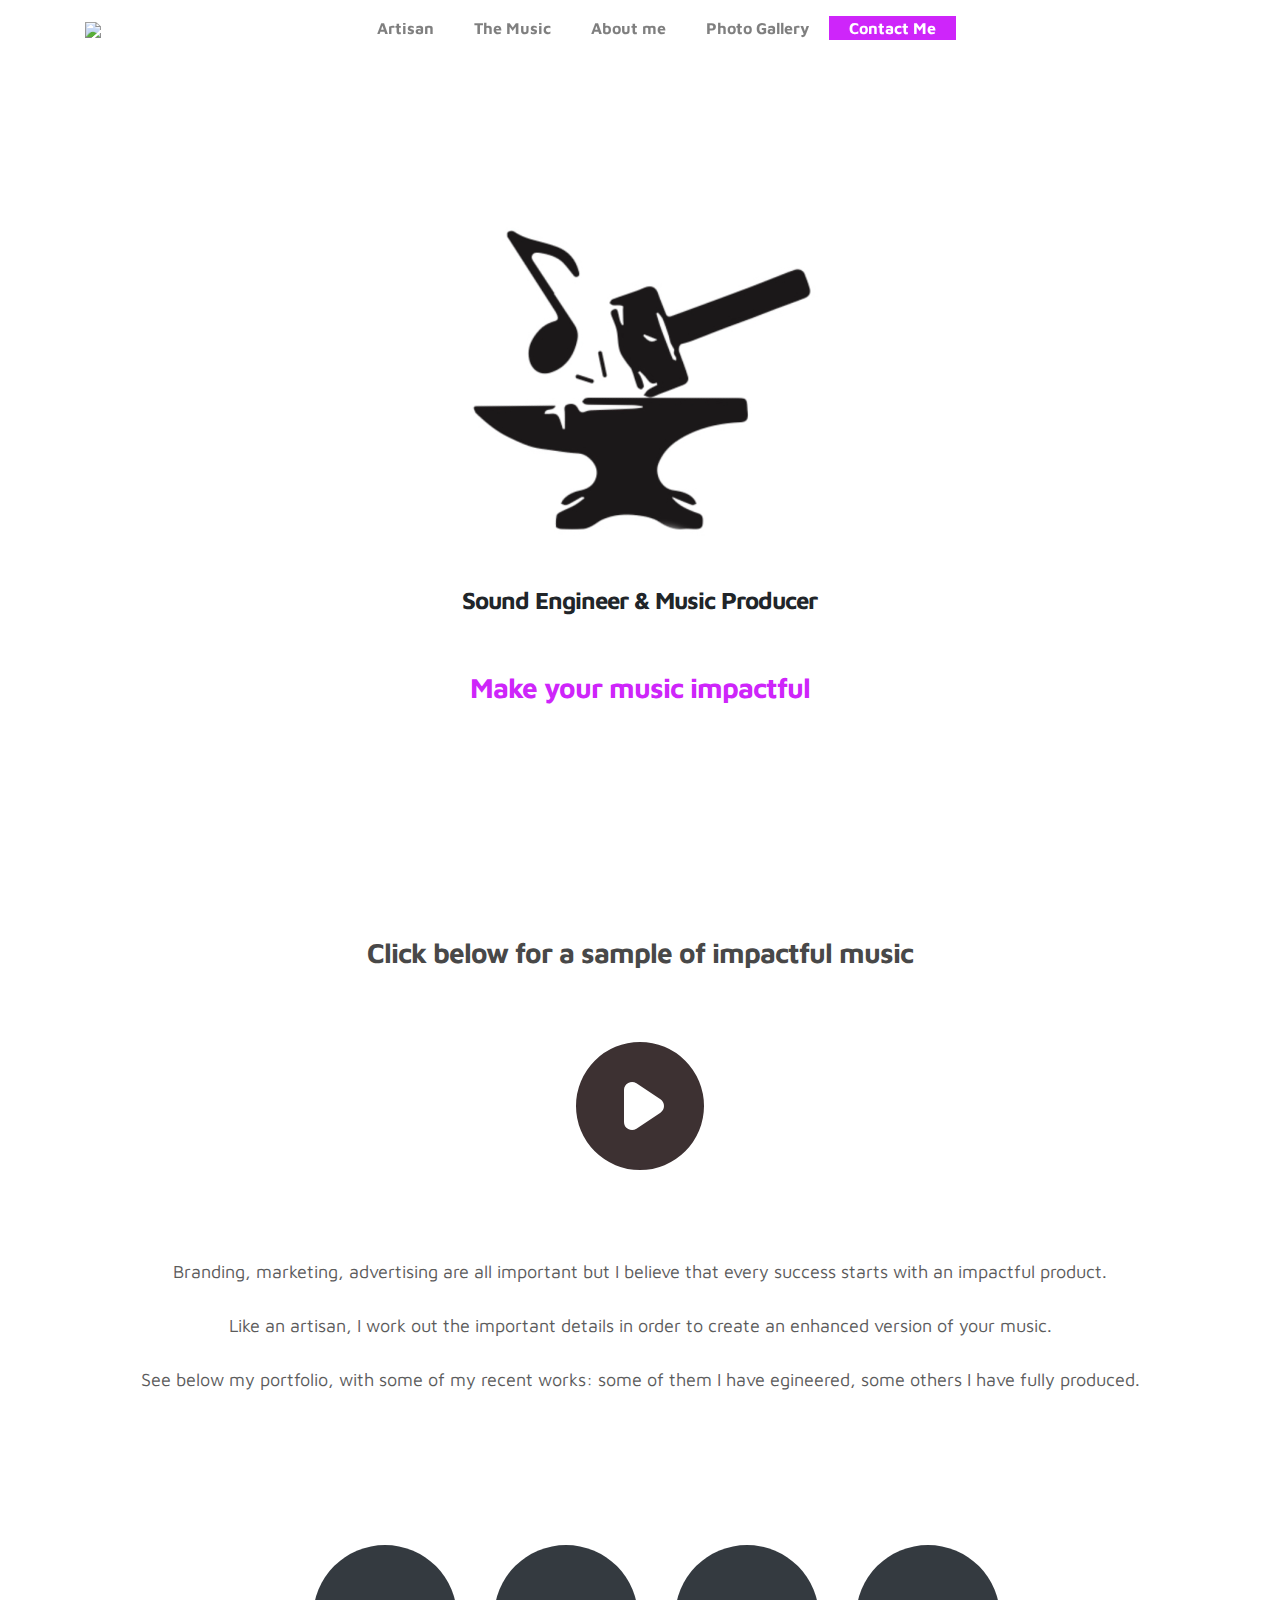
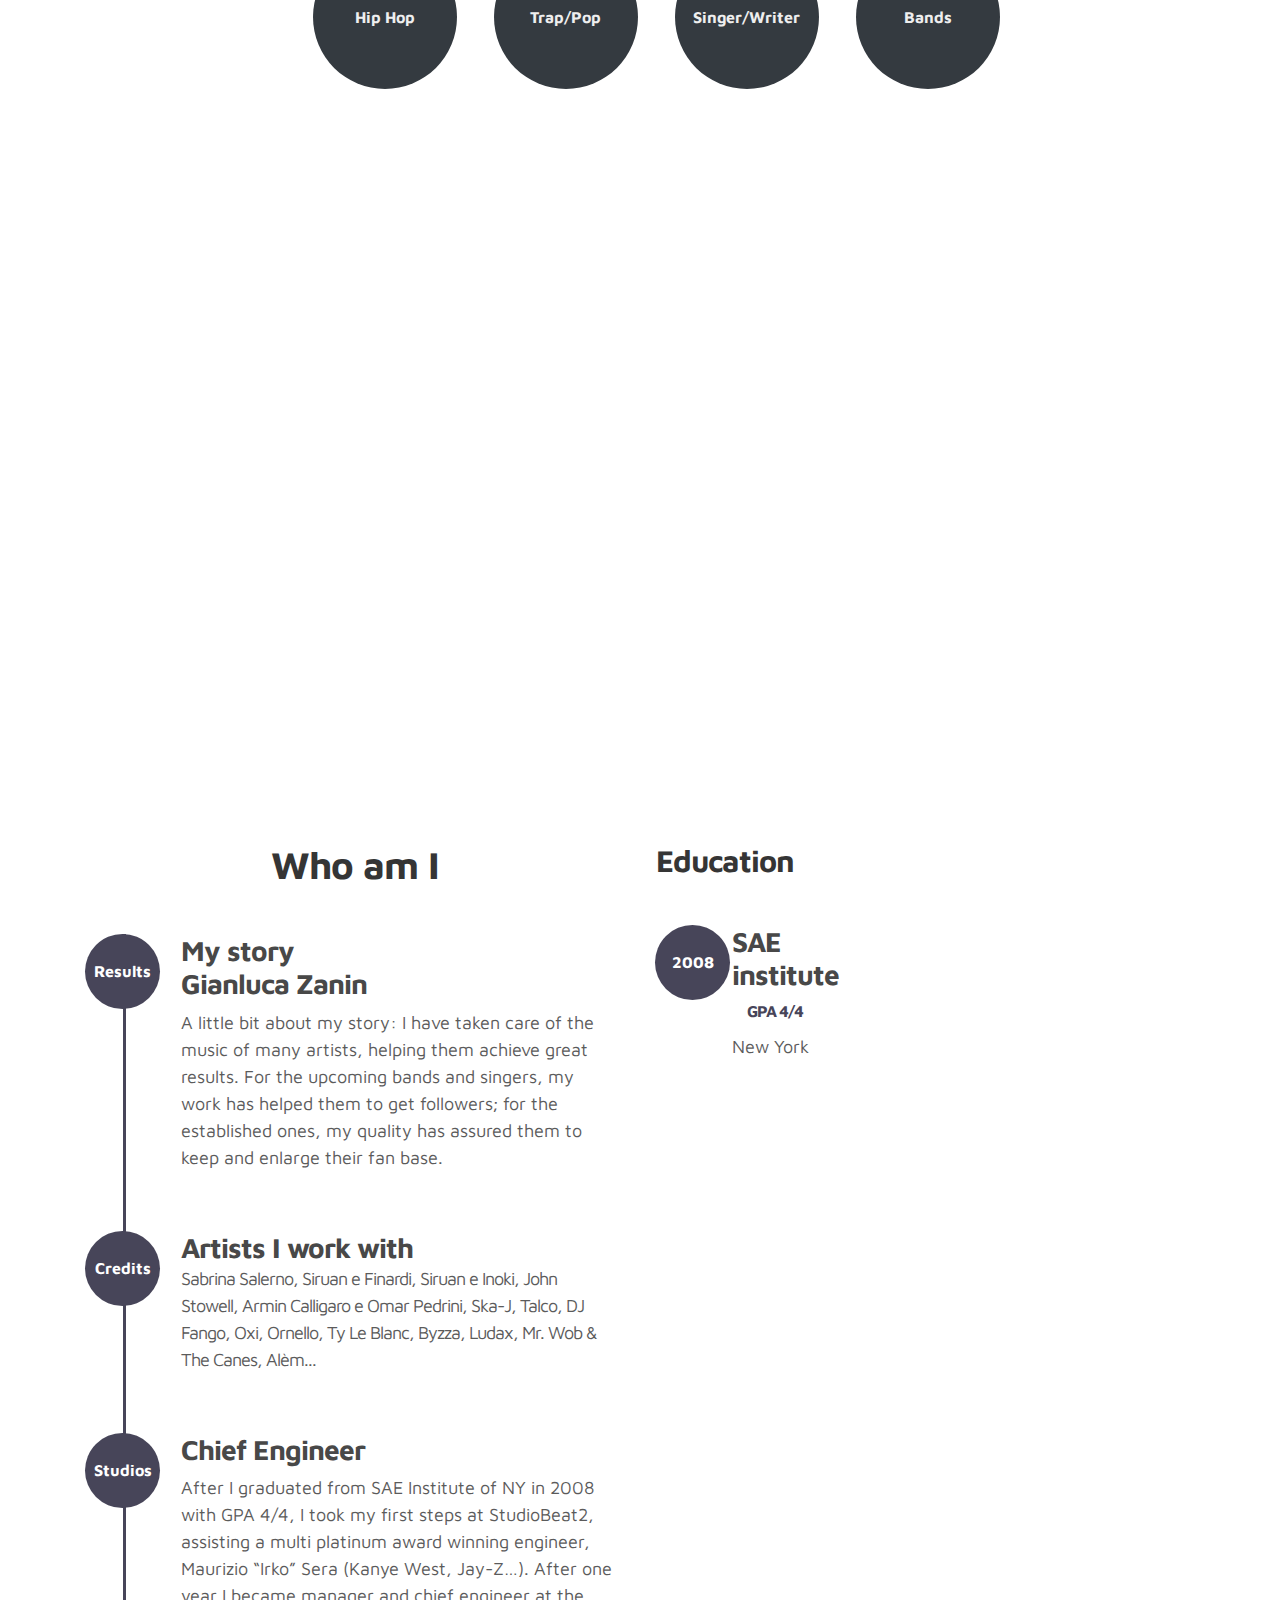
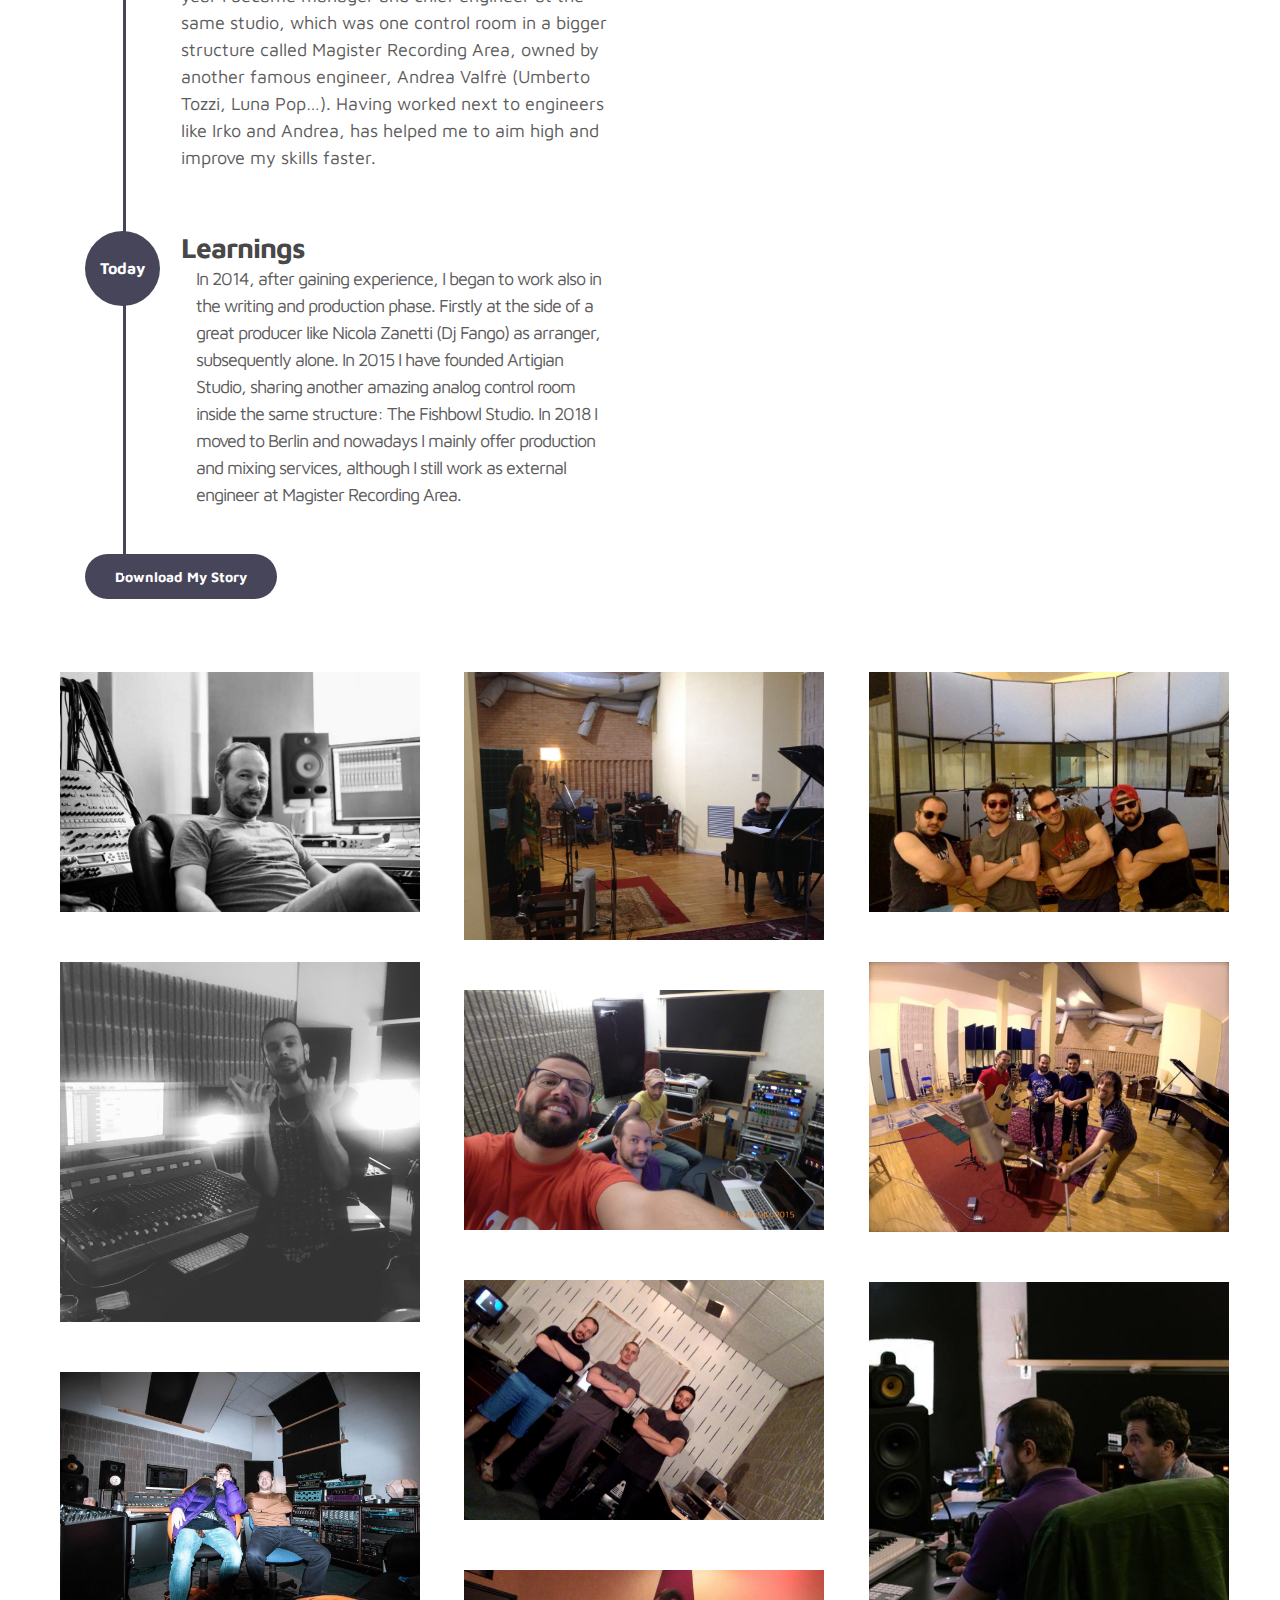
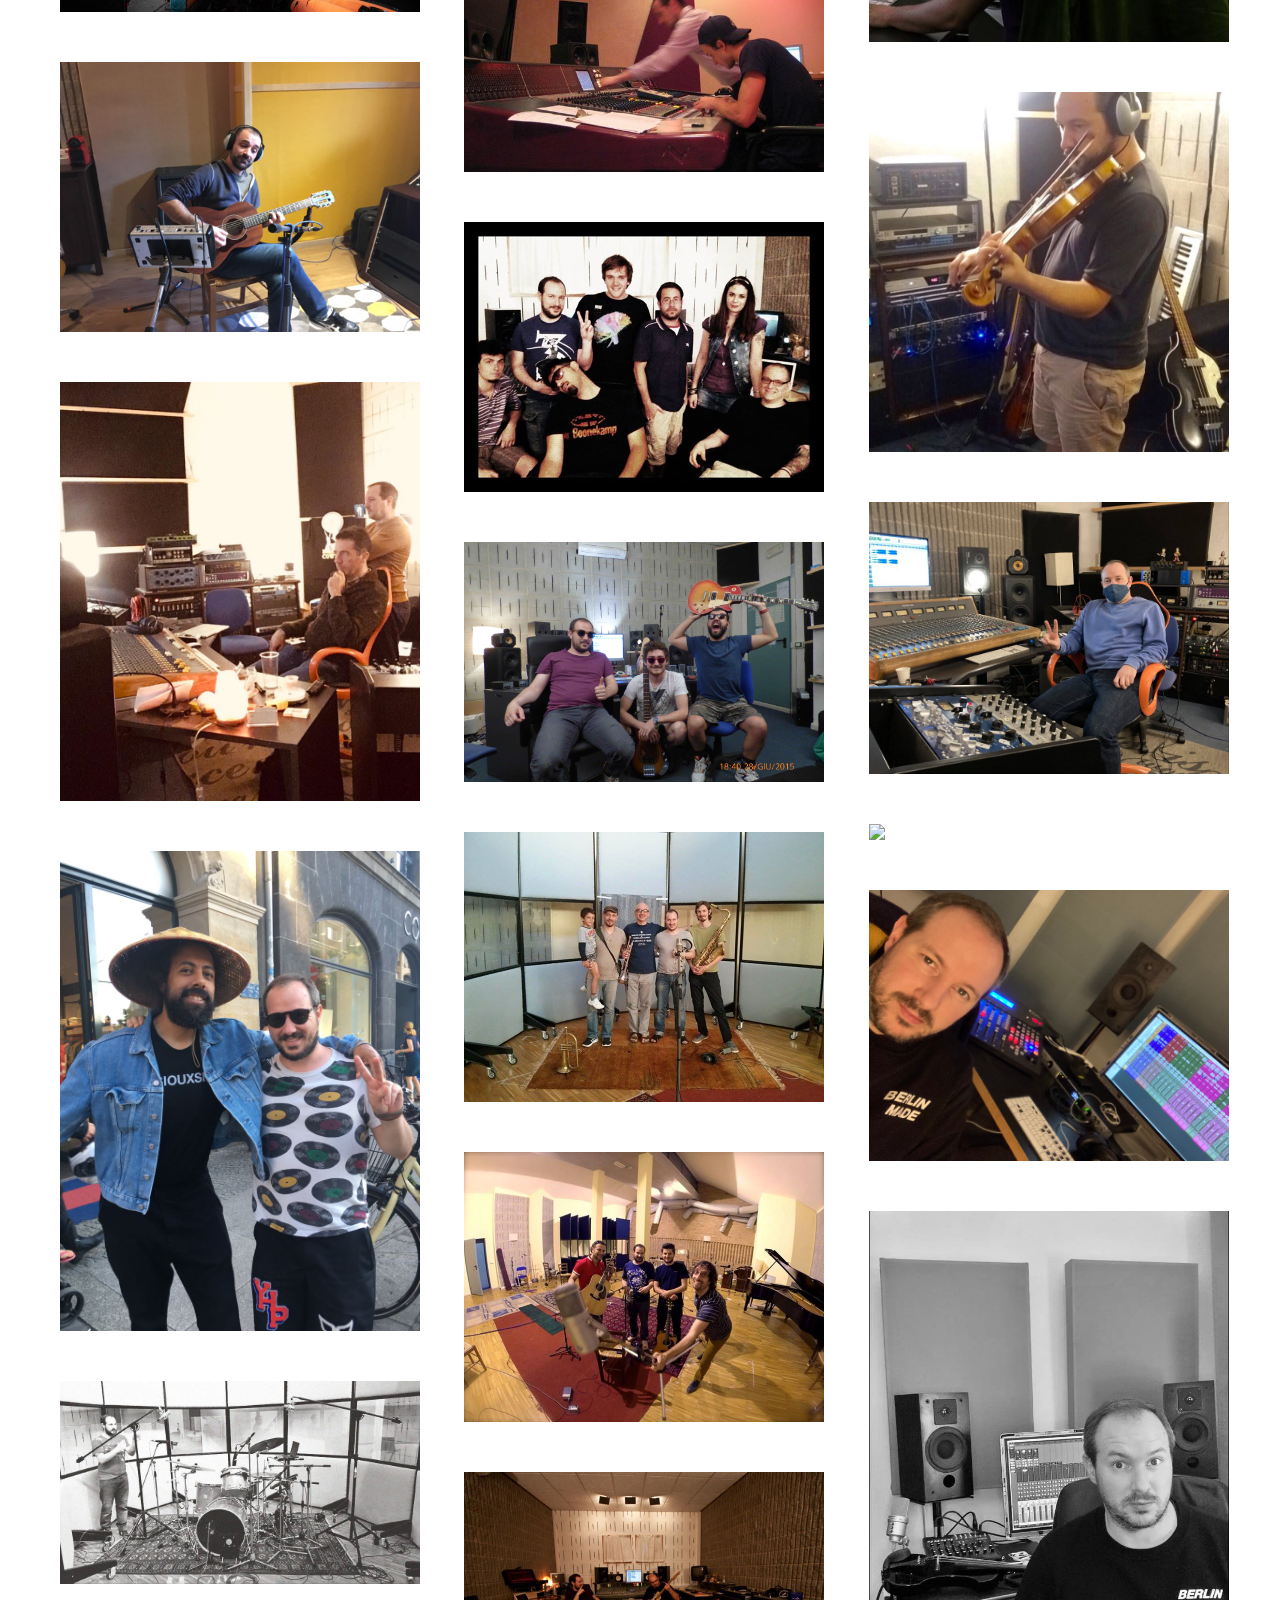
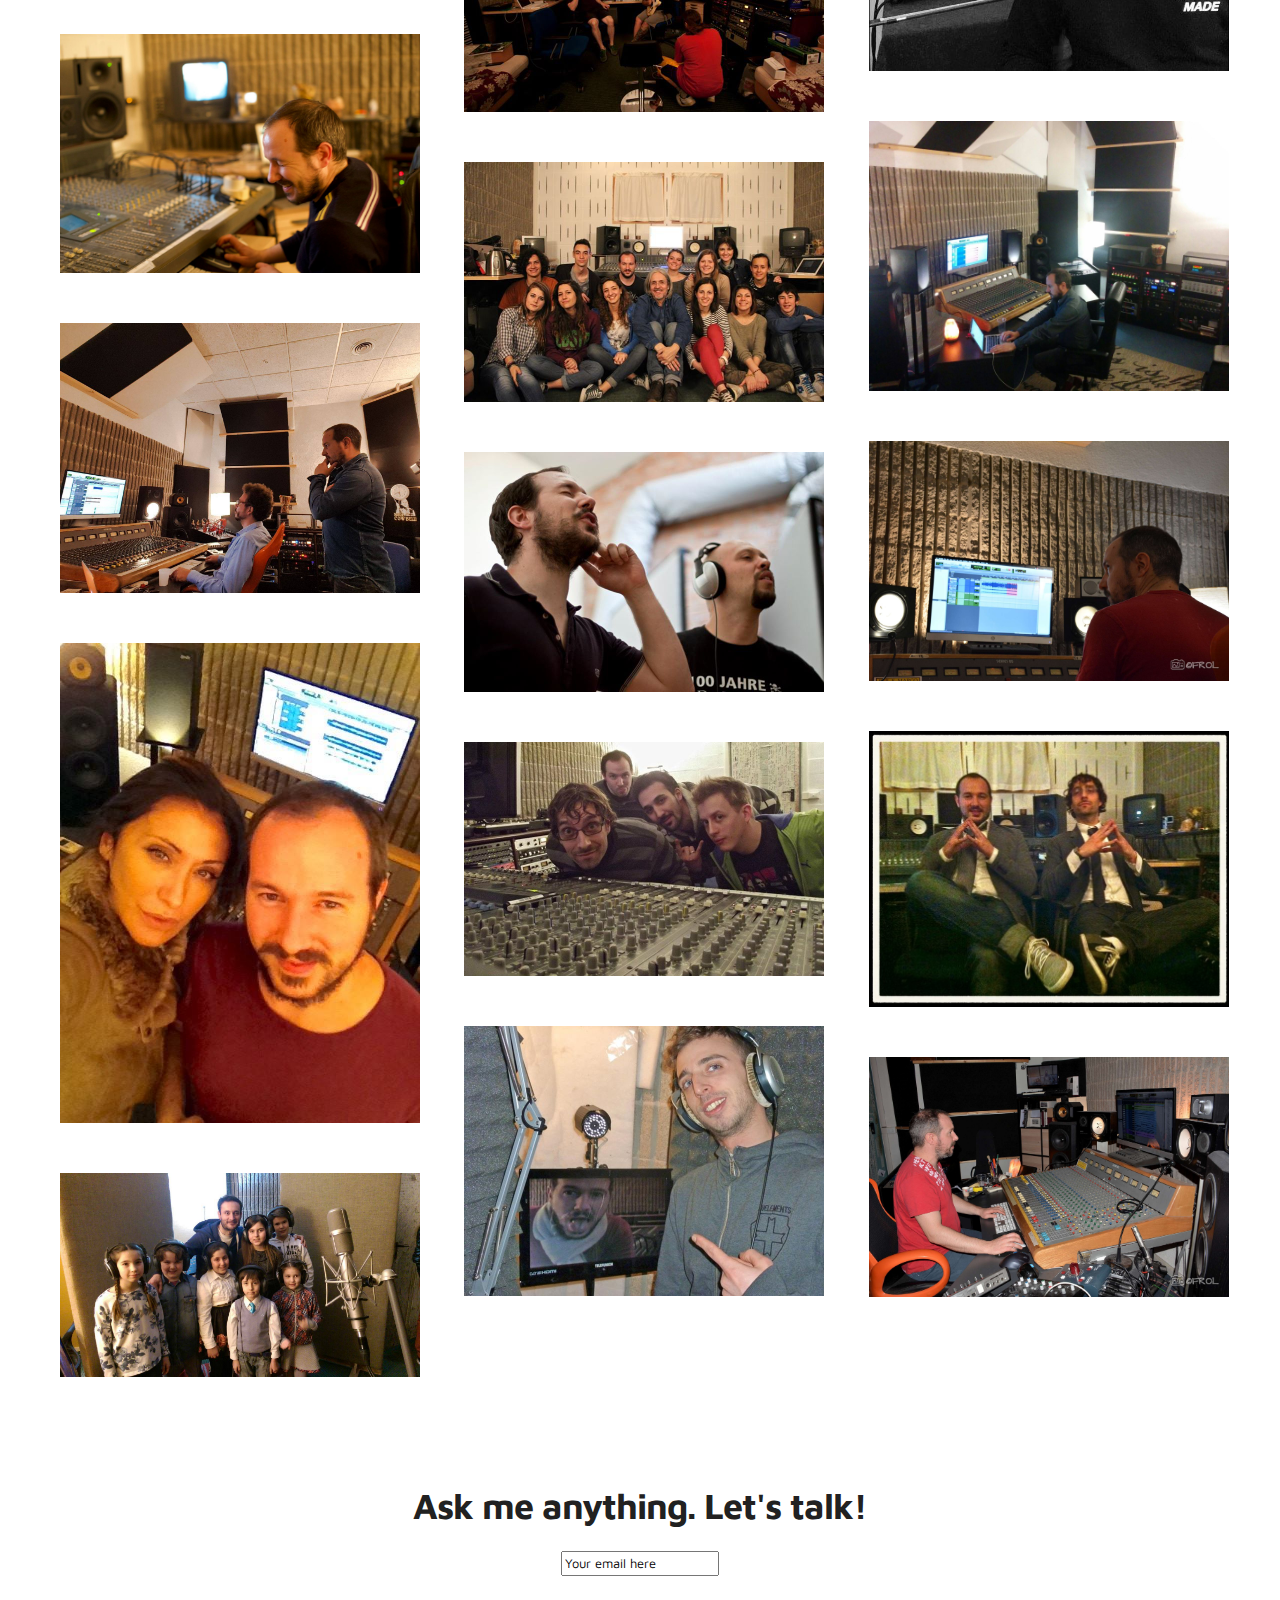
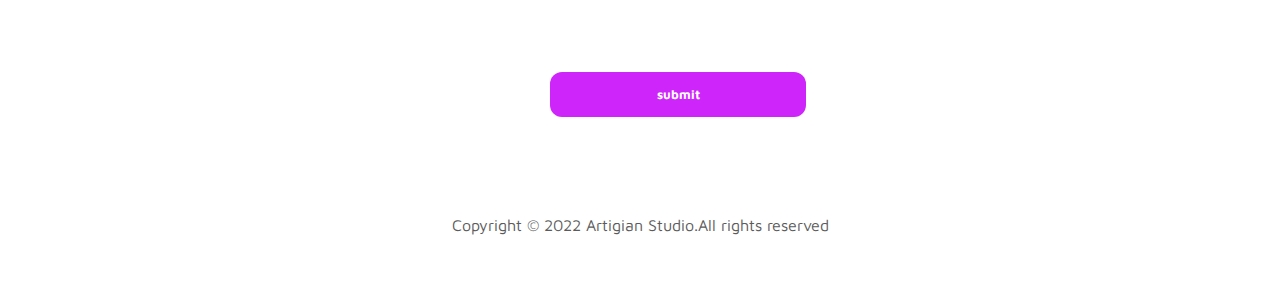
==== commit 7c416c12: "updated Photo Gallery" ====
--- a/index.html
+++ b/index.html
@@ -328,6 +328,18 @@
           <img class="masonryPic" src="/images/gallery/img23.jpg">
           <img class="masonryPic" src="/images/gallery/img24.jpg">
           <img class="masonryPic" src="/images/gallery/img25.jpg">
+          <img class="masonryPic" src="/images/gallery/img26.jpg">
+          <img class="masonryPic" src="/images/gallery/img27.jpg">
+          <img class="masonryPic" src="/images/gallery/img28.jpg">
+          <img class="masonryPic" src="/images/gallery/img29.jpg">
+          <img class="masonryPic" src="/images/gallery/img30.jpg">
+          <img class="masonryPic" src="/images/gallery/img31.JPG">
+          <img class="masonryPic" src="/images/gallery/img32.jpg">
+          <img class="masonryPic" src="/images/gallery/img33.jpg">
+          <img class="masonryPic" src="/images/gallery/img34.jpg">
+          <img class="masonryPic" src="/images/gallery/img35.jpg">
+          <img class="masonryPic" src="/images/gallery/img36.jpg">
+
         </div>
       </div>
     </section>
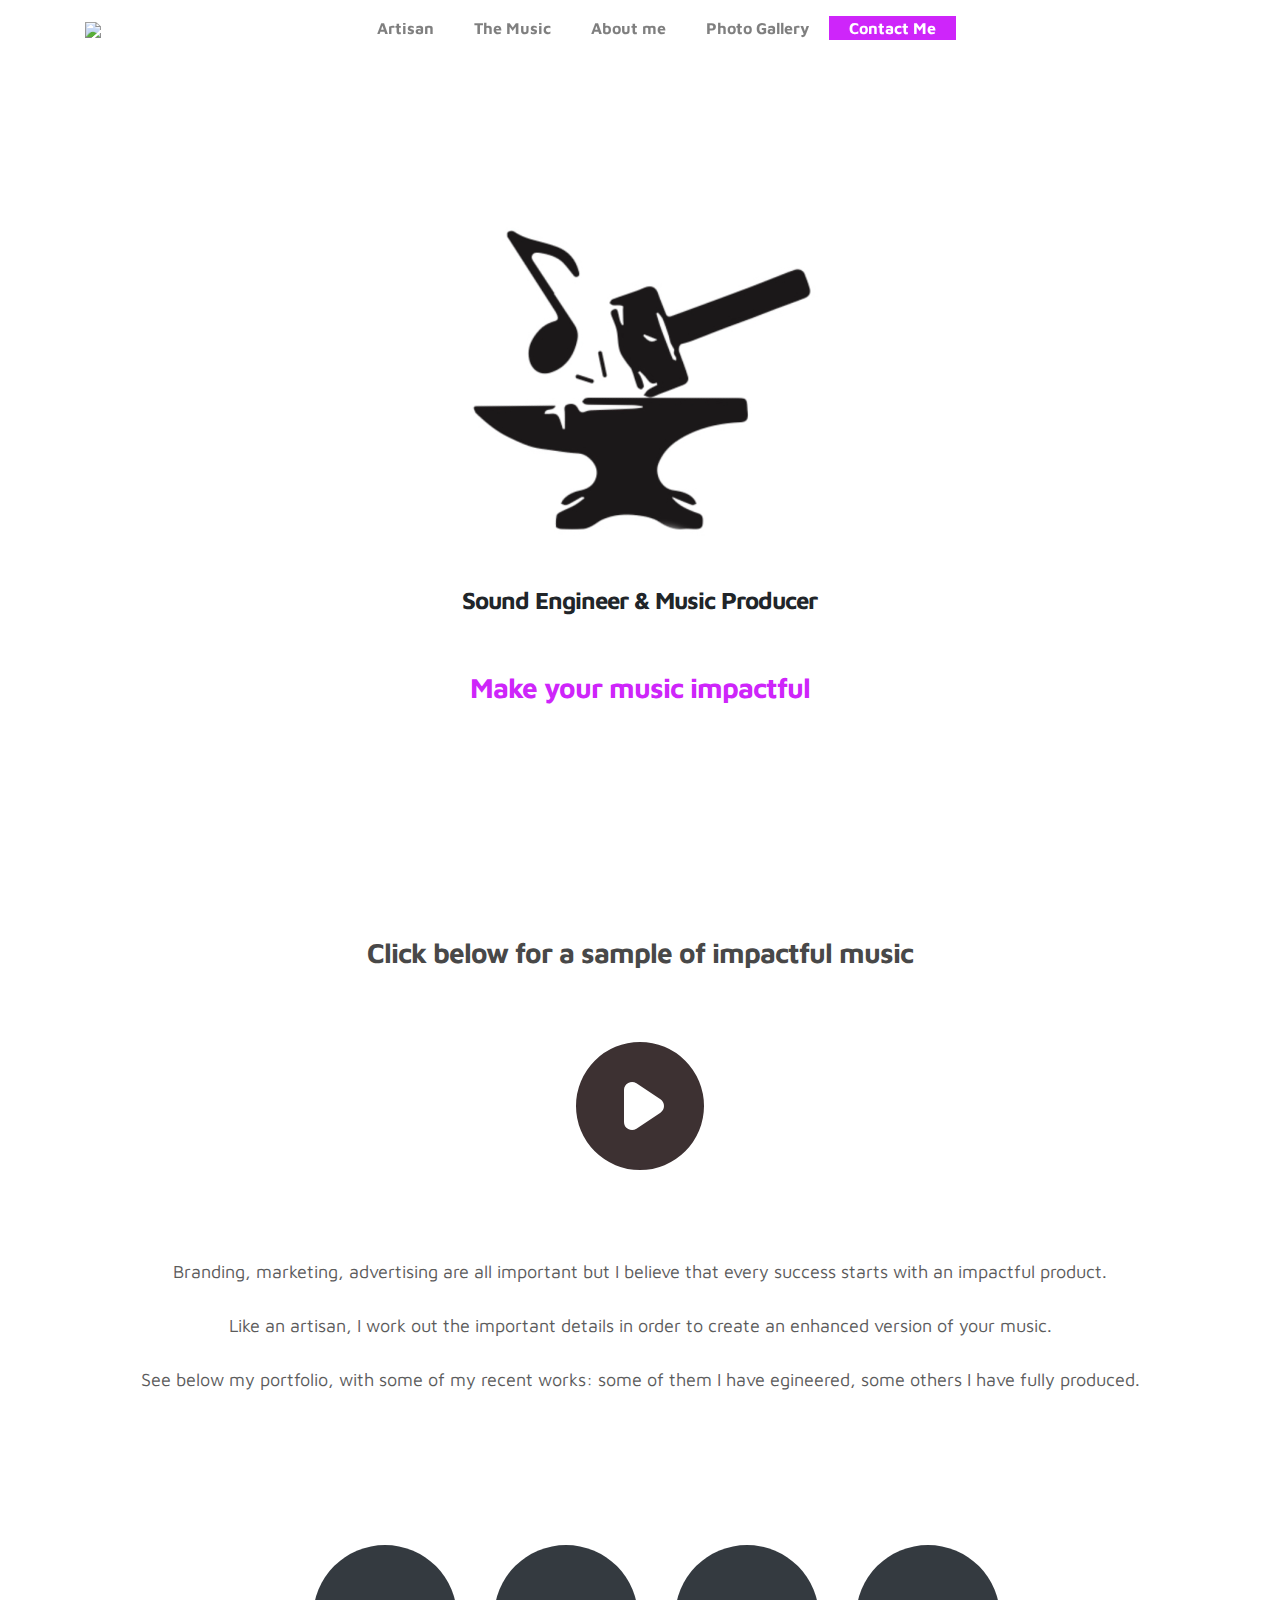
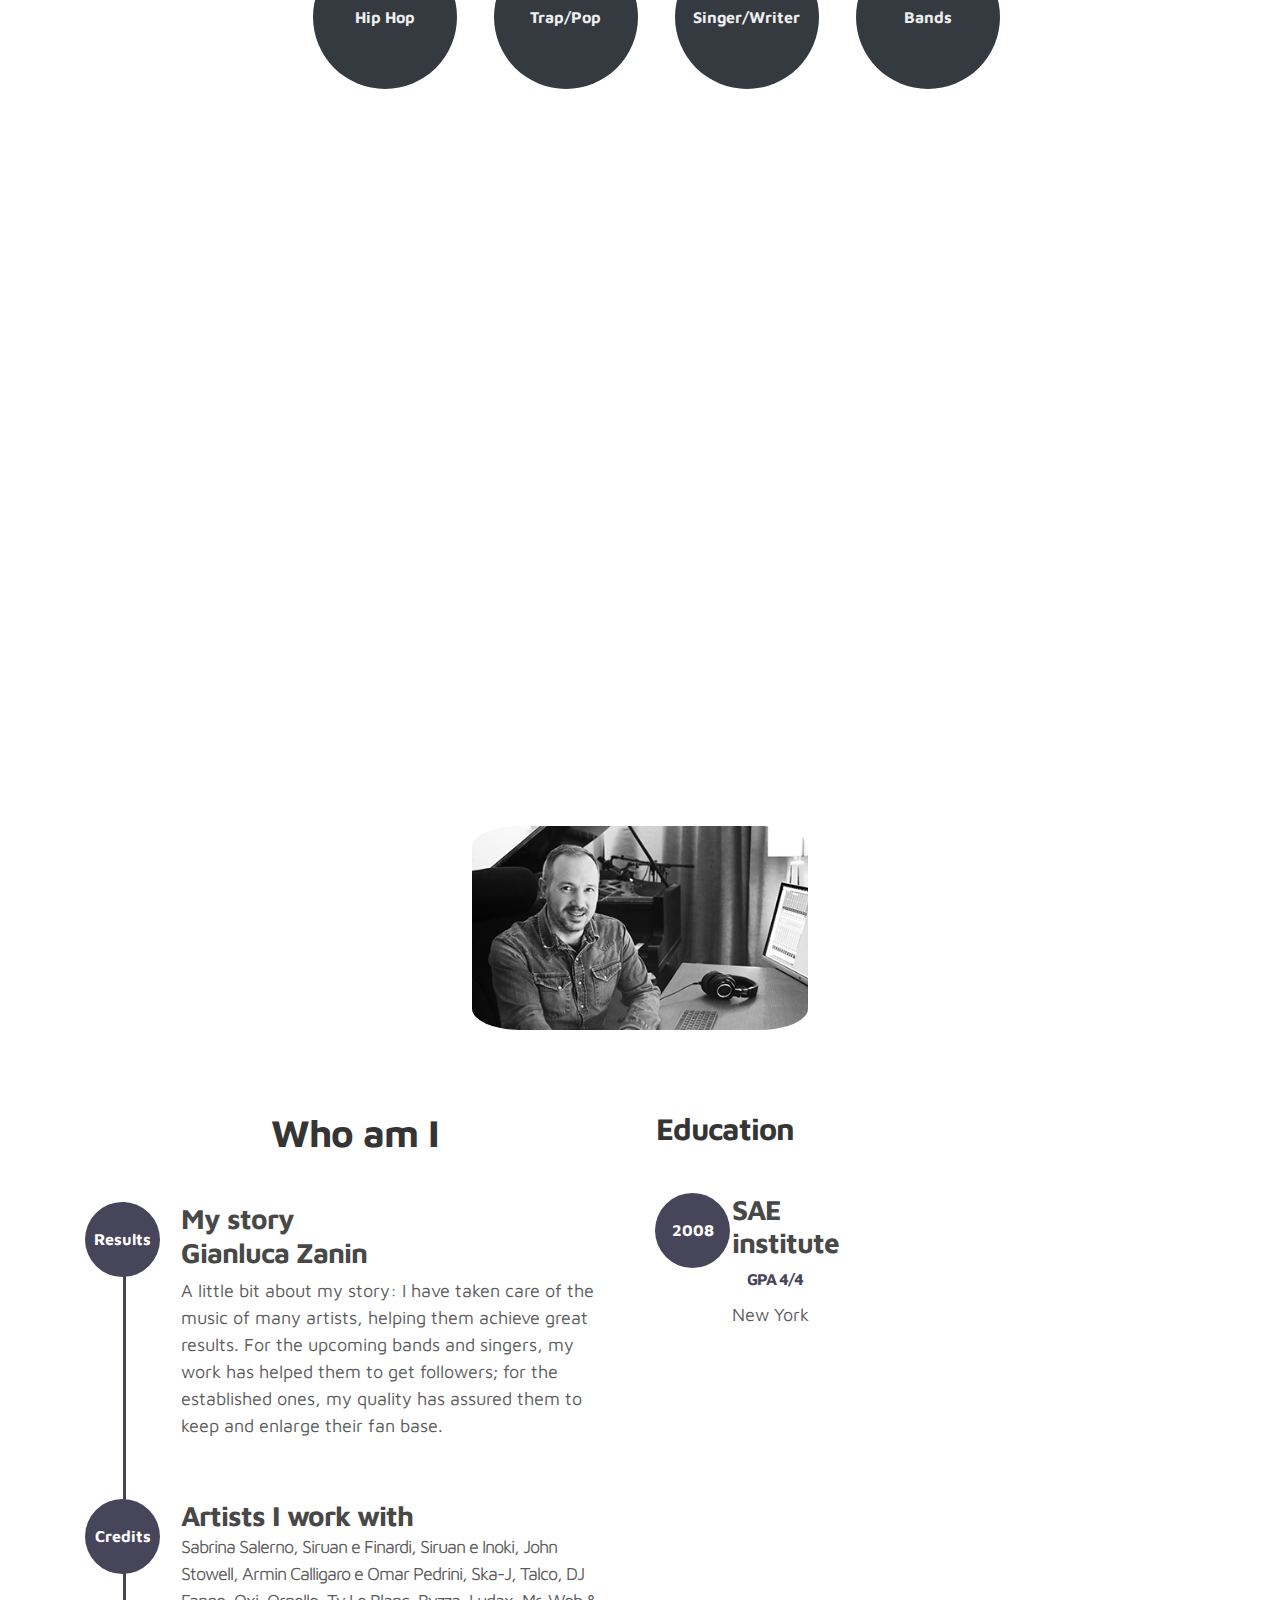
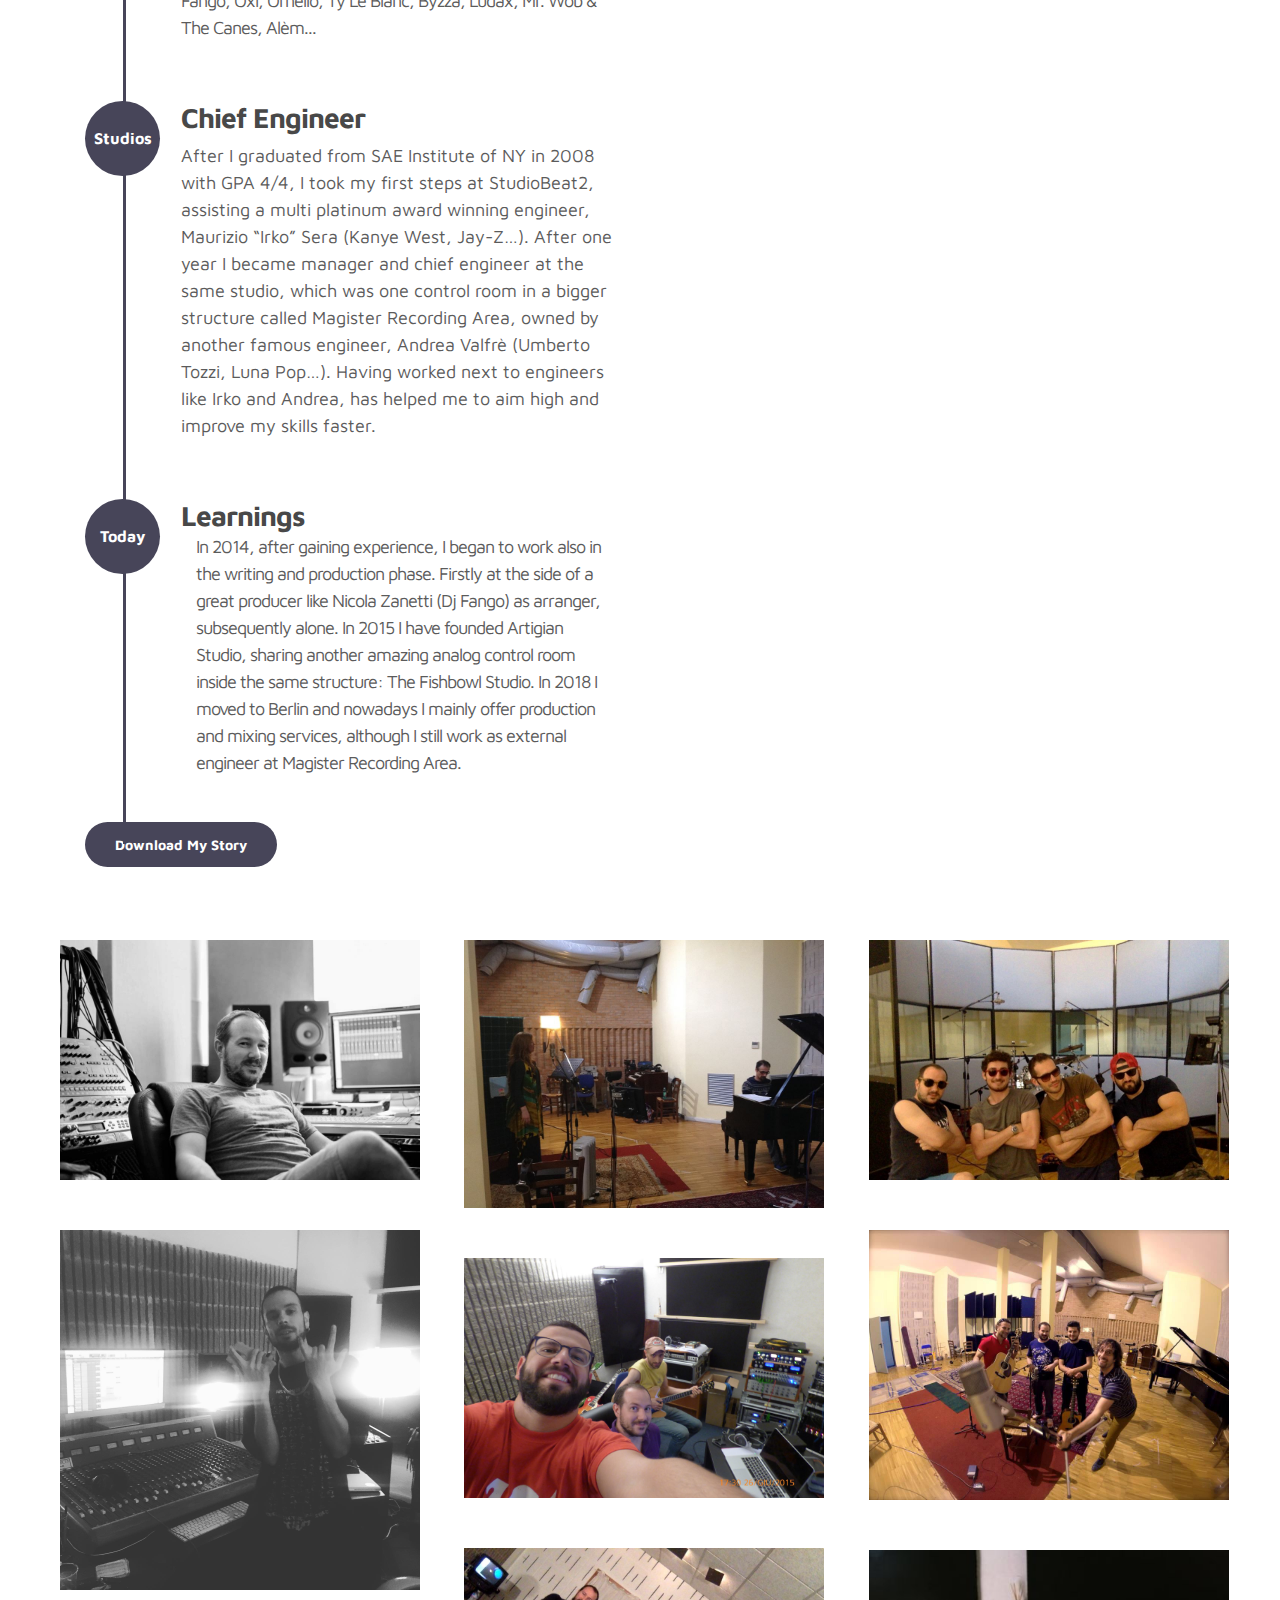
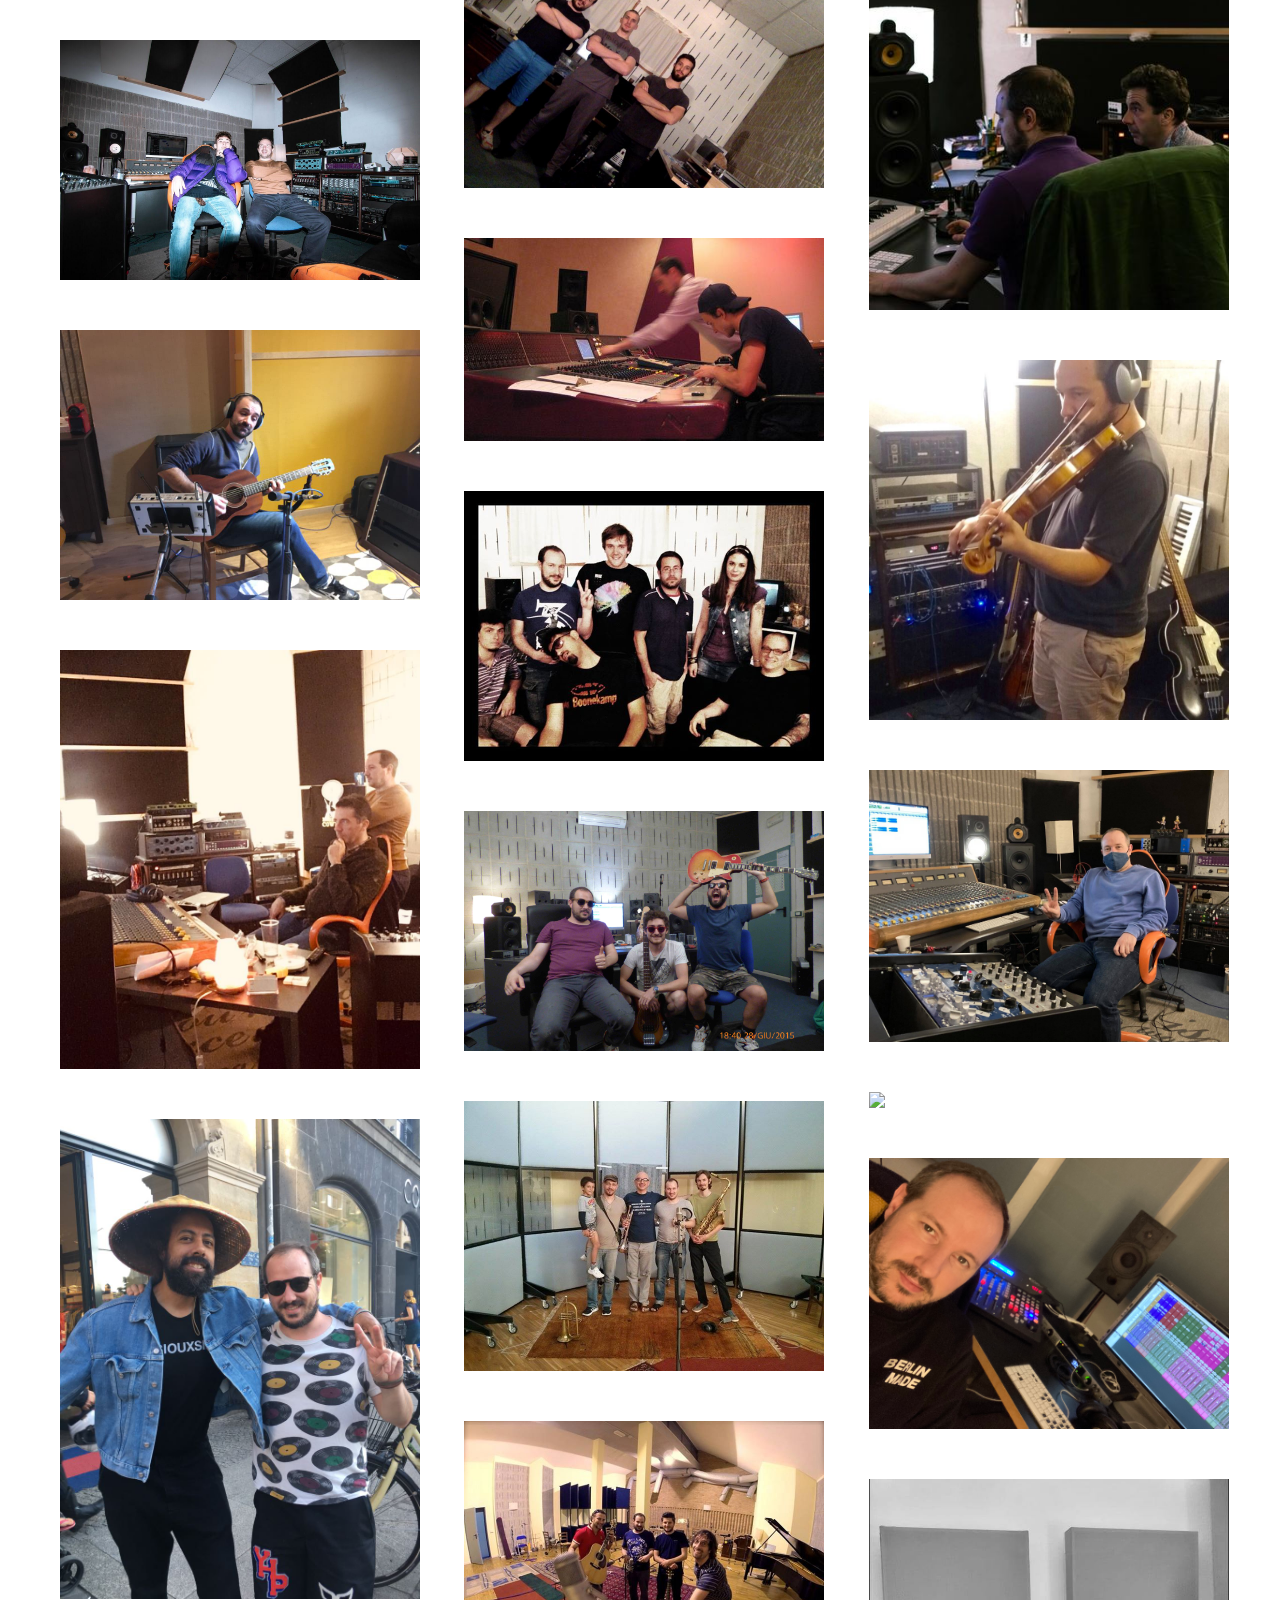
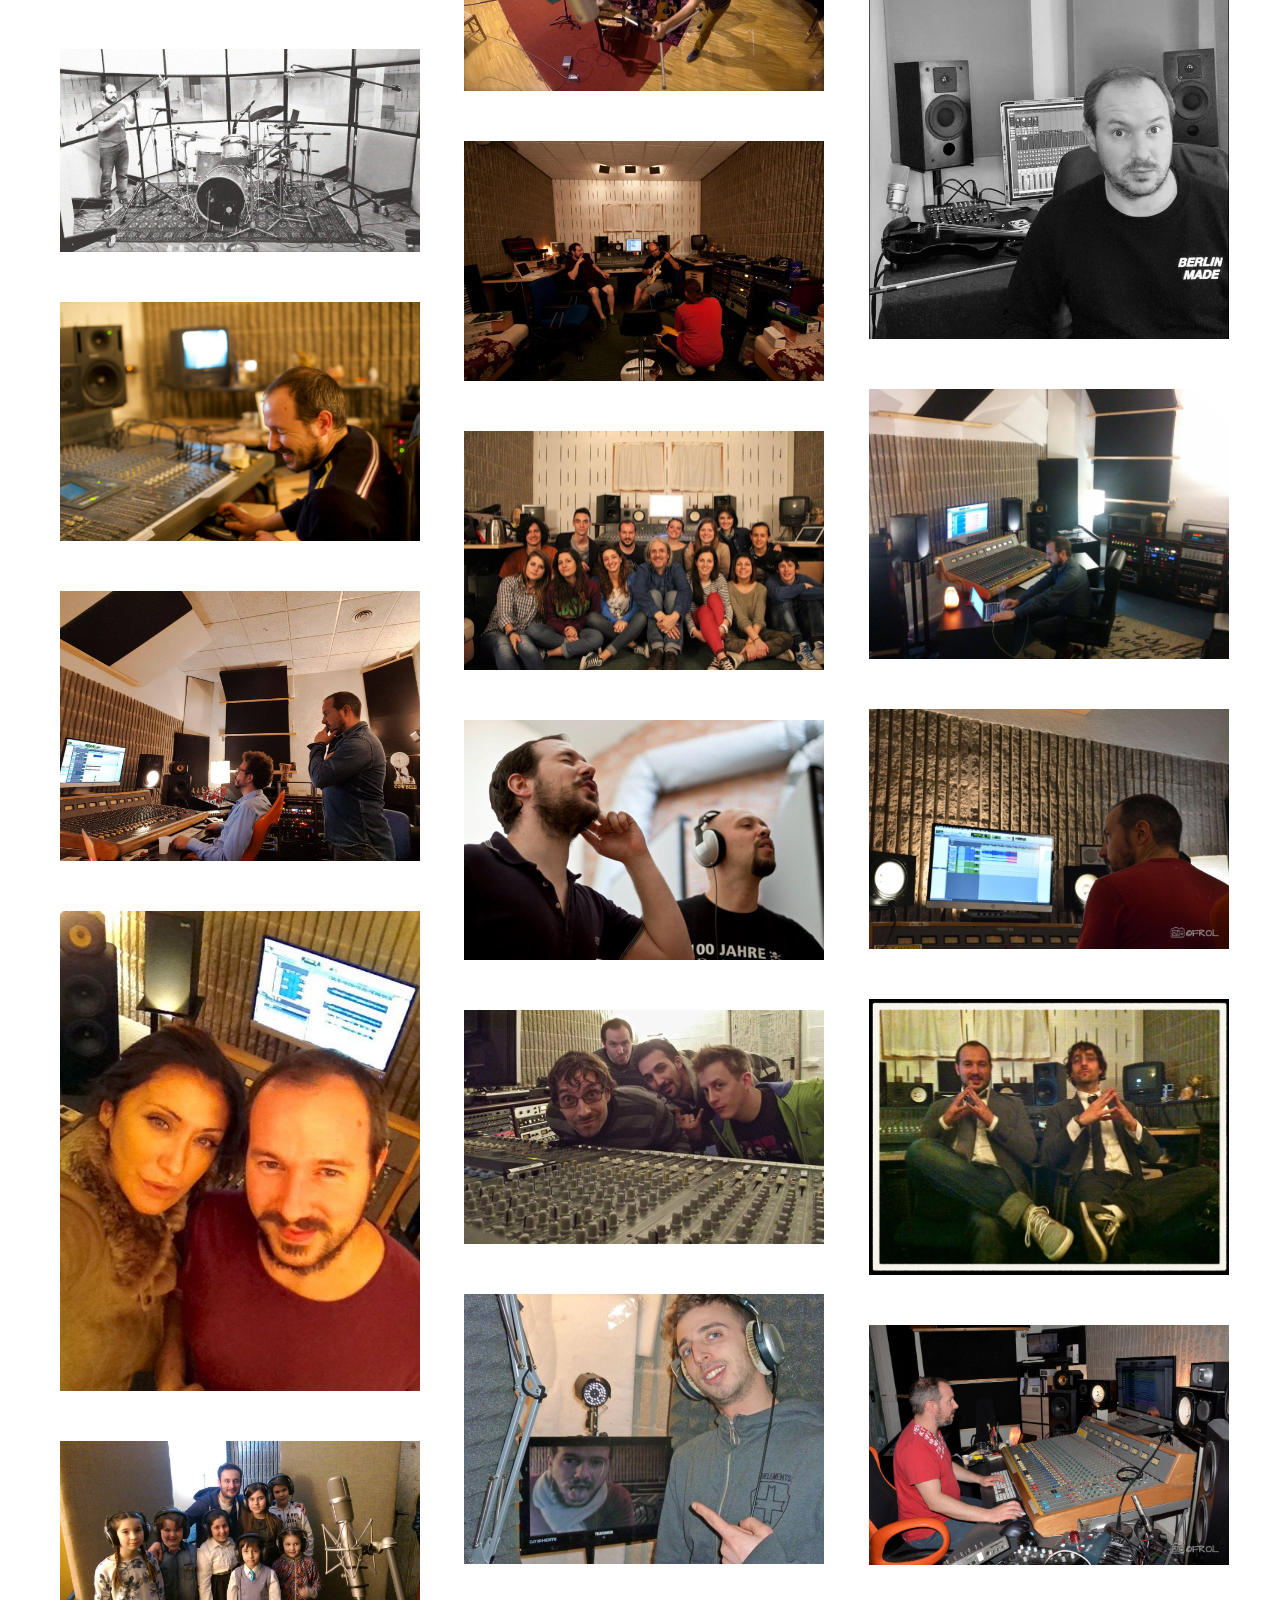
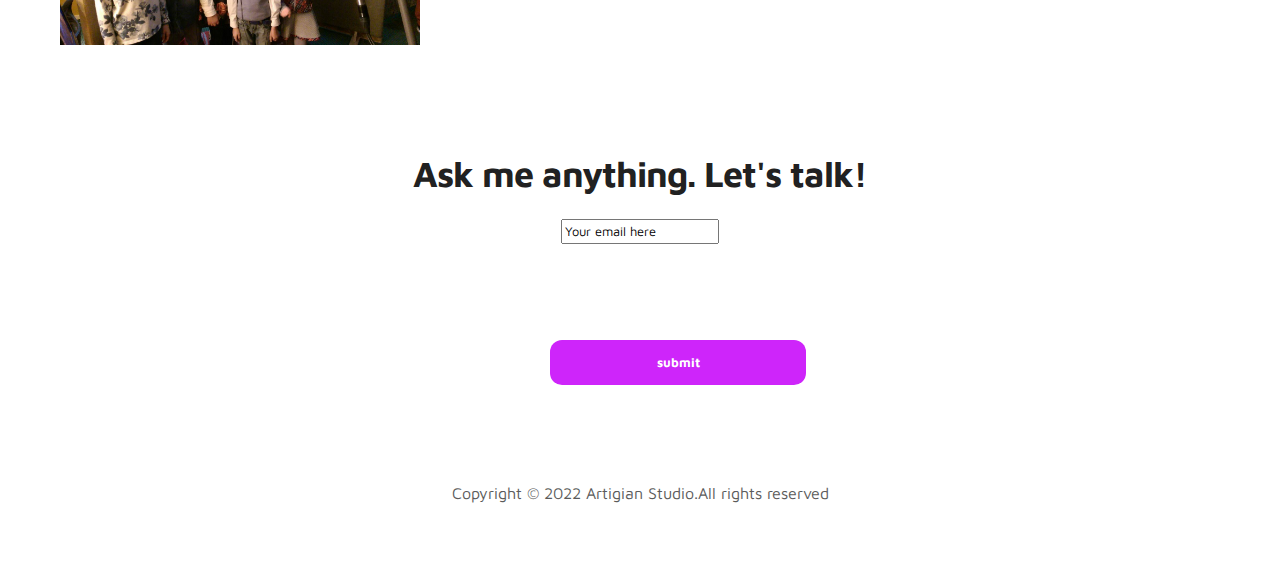
==== commit 45ae422a: "bioPgoto" ====
--- a/index.html
+++ b/index.html
@@ -211,13 +211,24 @@
     <br>
     <br>
 
+   
+    <div class="col-lg-6 text-center mx-auto">
+      <img class="bioIMG" src="images/gallery/BioPic.tif"> 
+    </div>
+ 
+    
     
     <!-- FEATURES -->
     <section class="resume py-5 d-lg-flex justify-content-center align-items-center" id="resume">
         <div class="container">
             <div class="row">
 
+              
+
                 <div class="col-lg-6 col-12">
+
+                  
+
                   <h2 class="mb-4">Who am I</h2>
 
                     <div class="timeline">
--- a/css/style.css
+++ b/css/style.css
@@ -740,3 +740,11 @@
   padding: 2em;
   background-color: #CE25FA;
 }
+
+
+.bioIMG {
+  border-radius: 20%;
+  padding: 2em;
+  max-width: 400px;
+  max-height: 300px;
+}
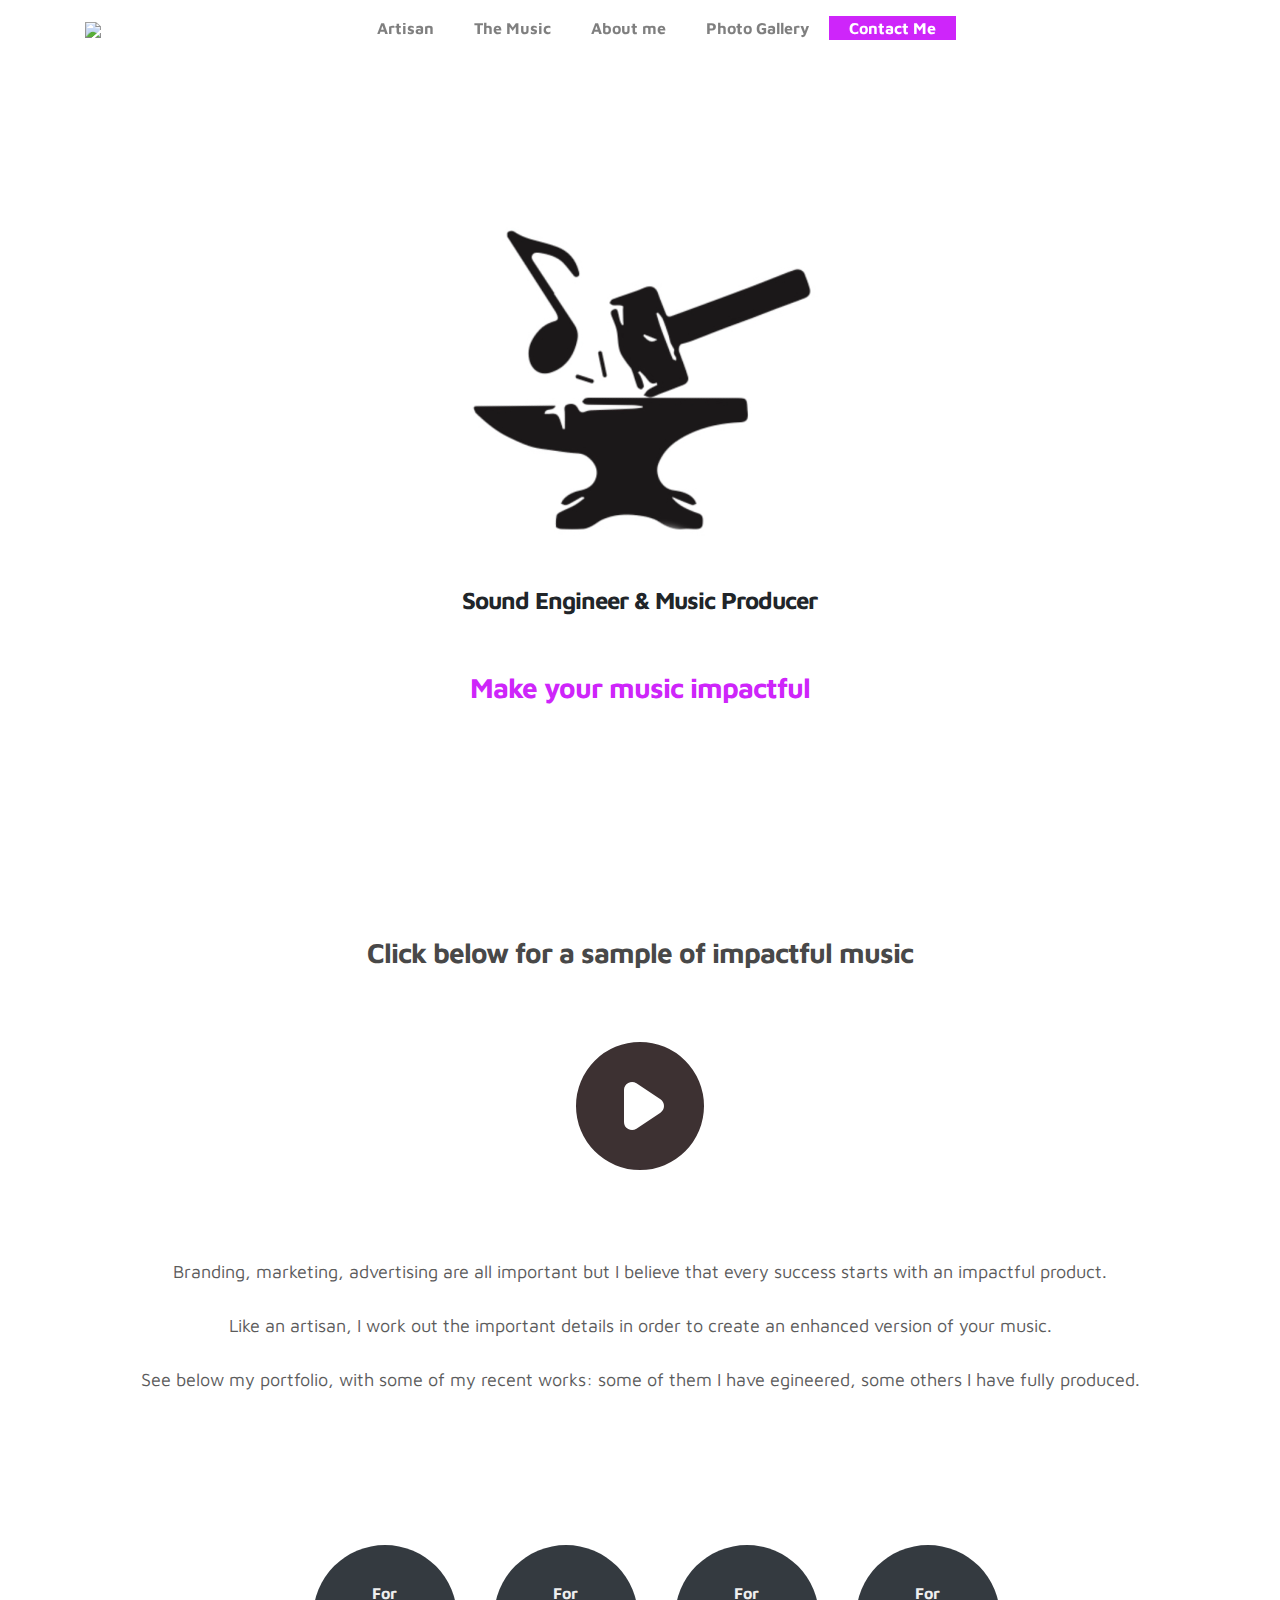
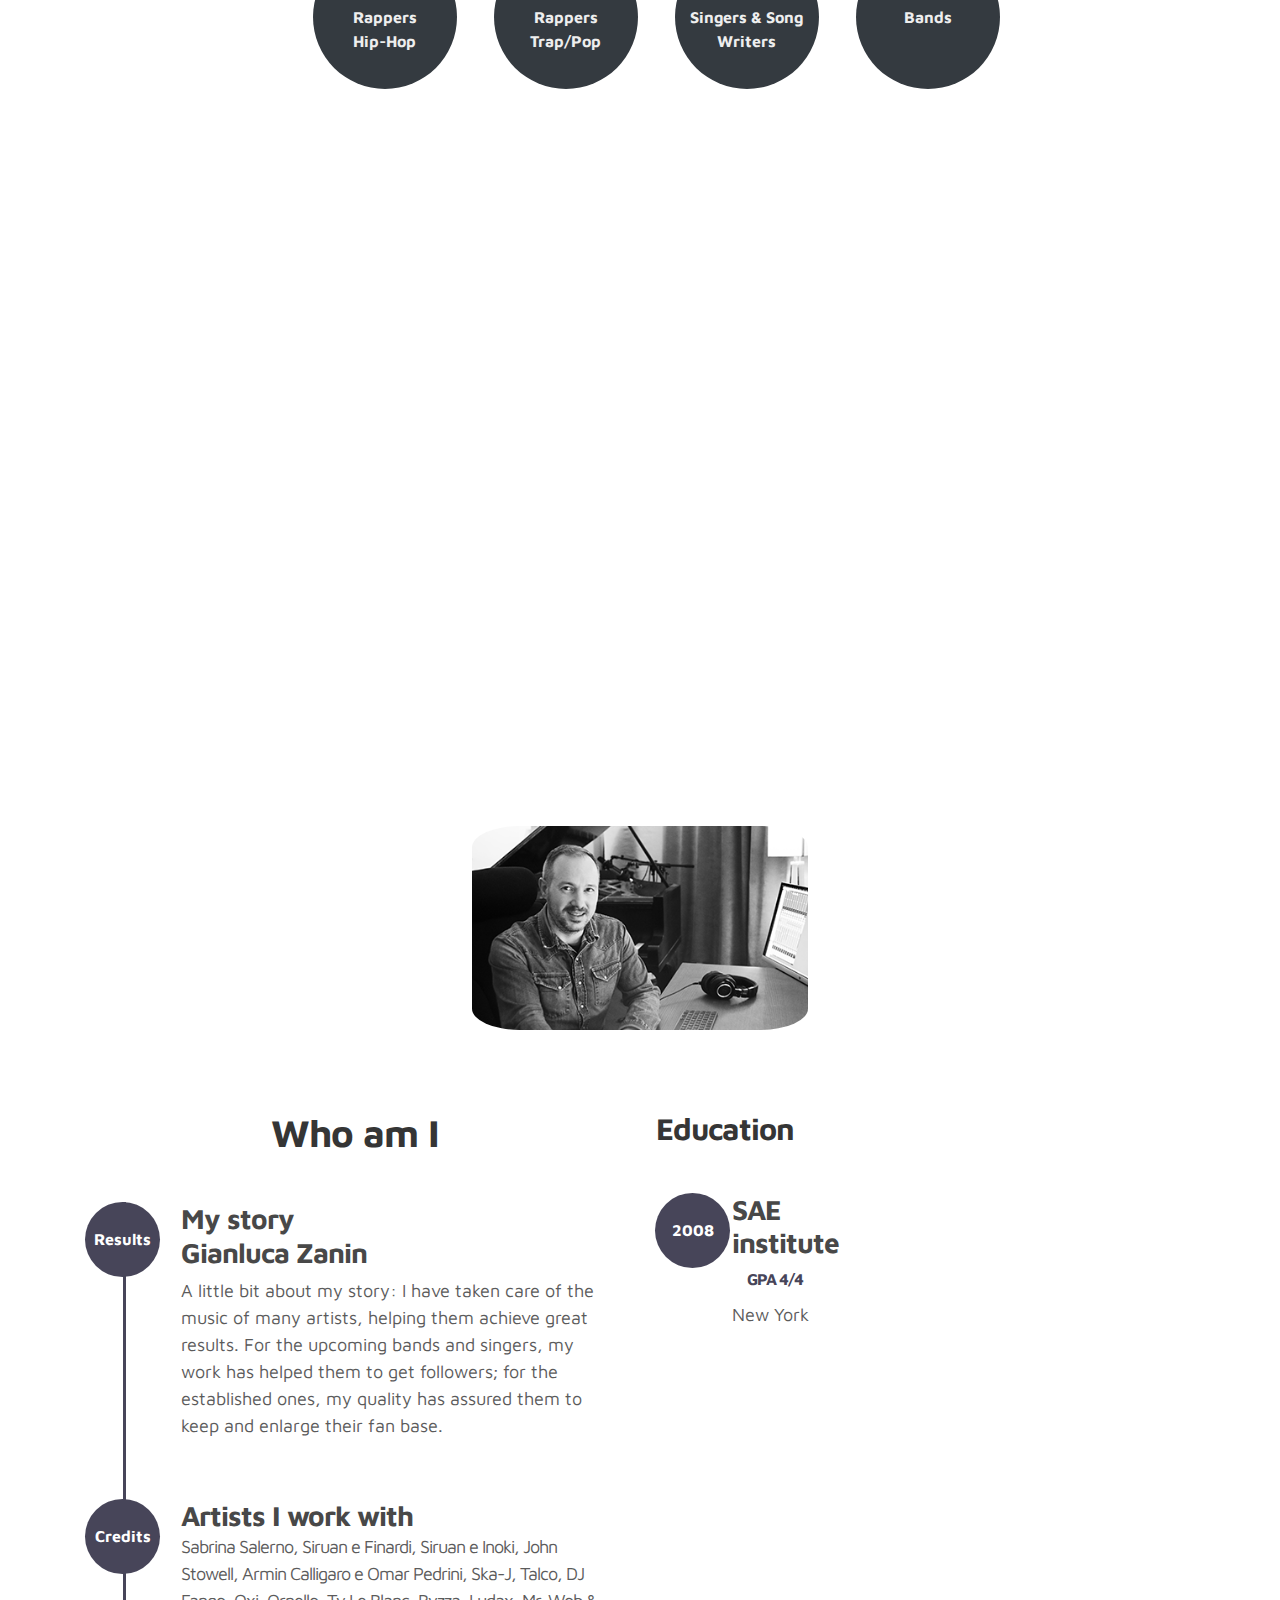
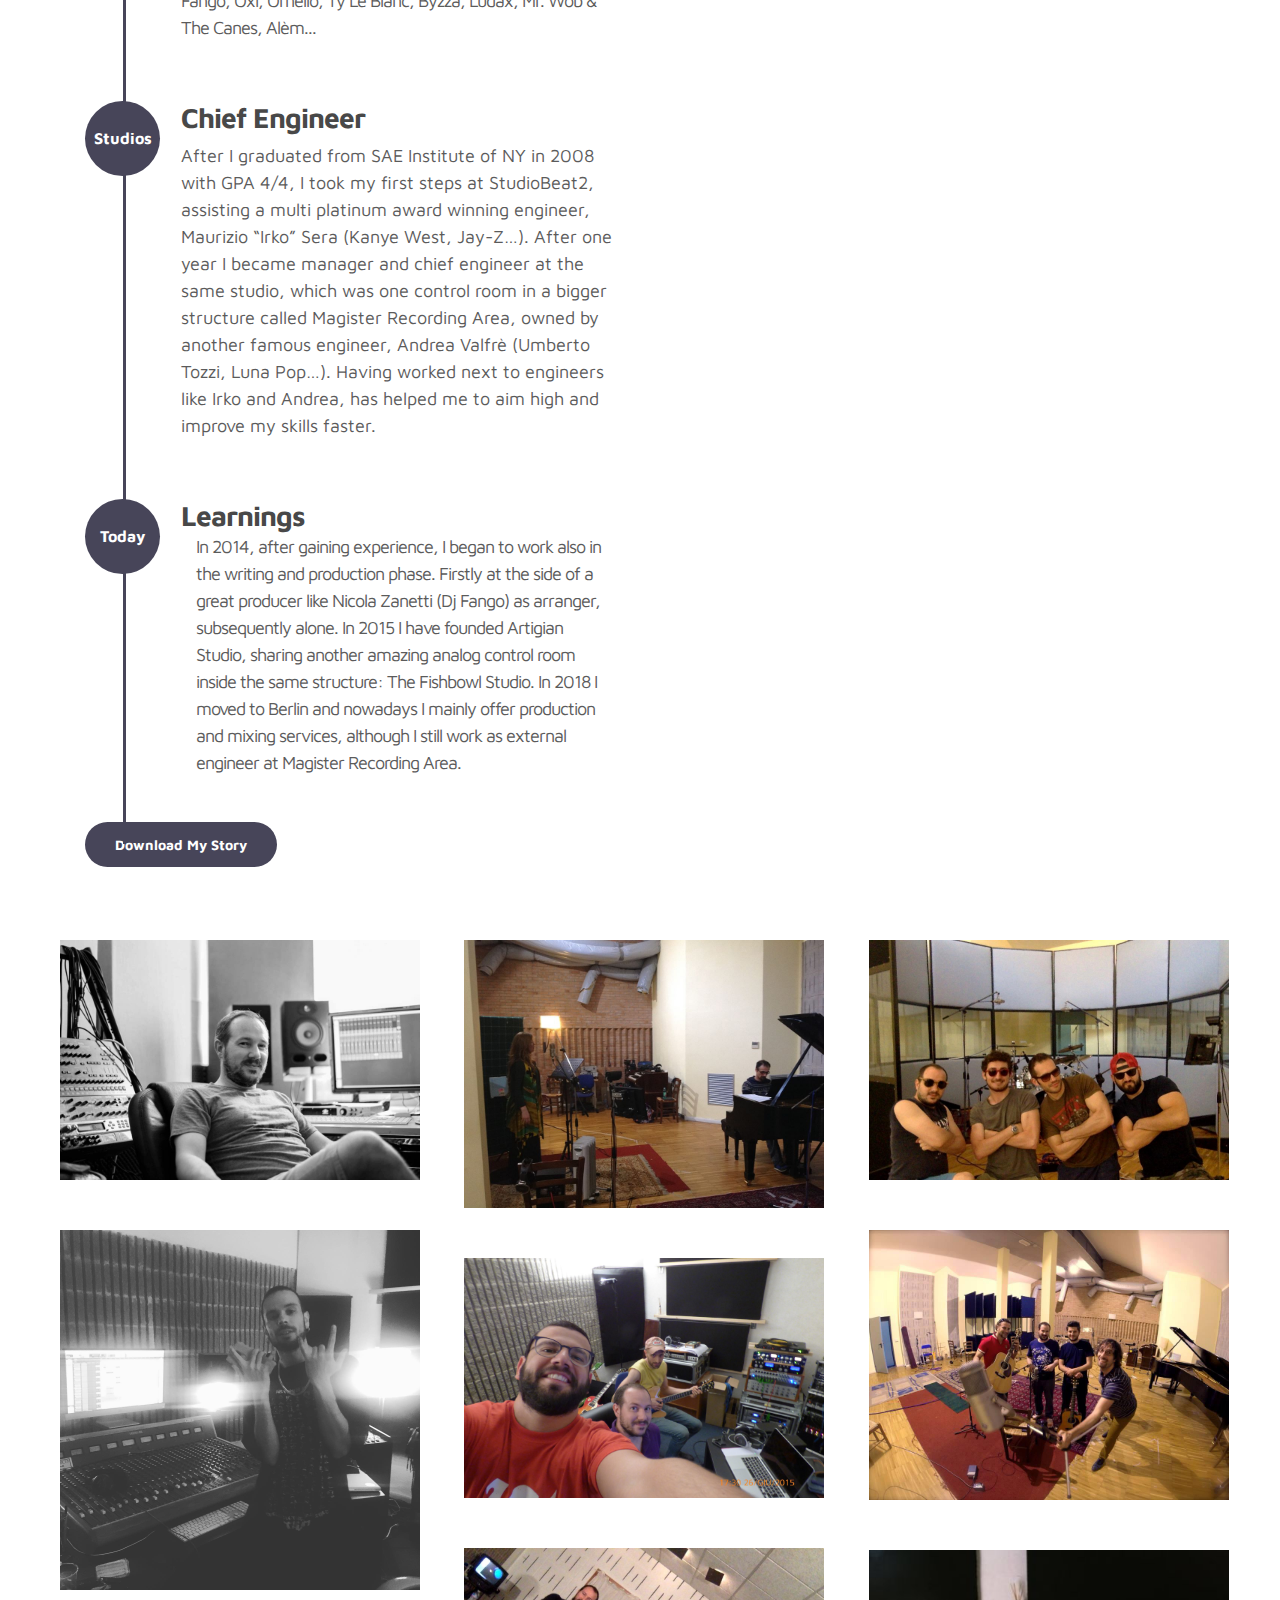
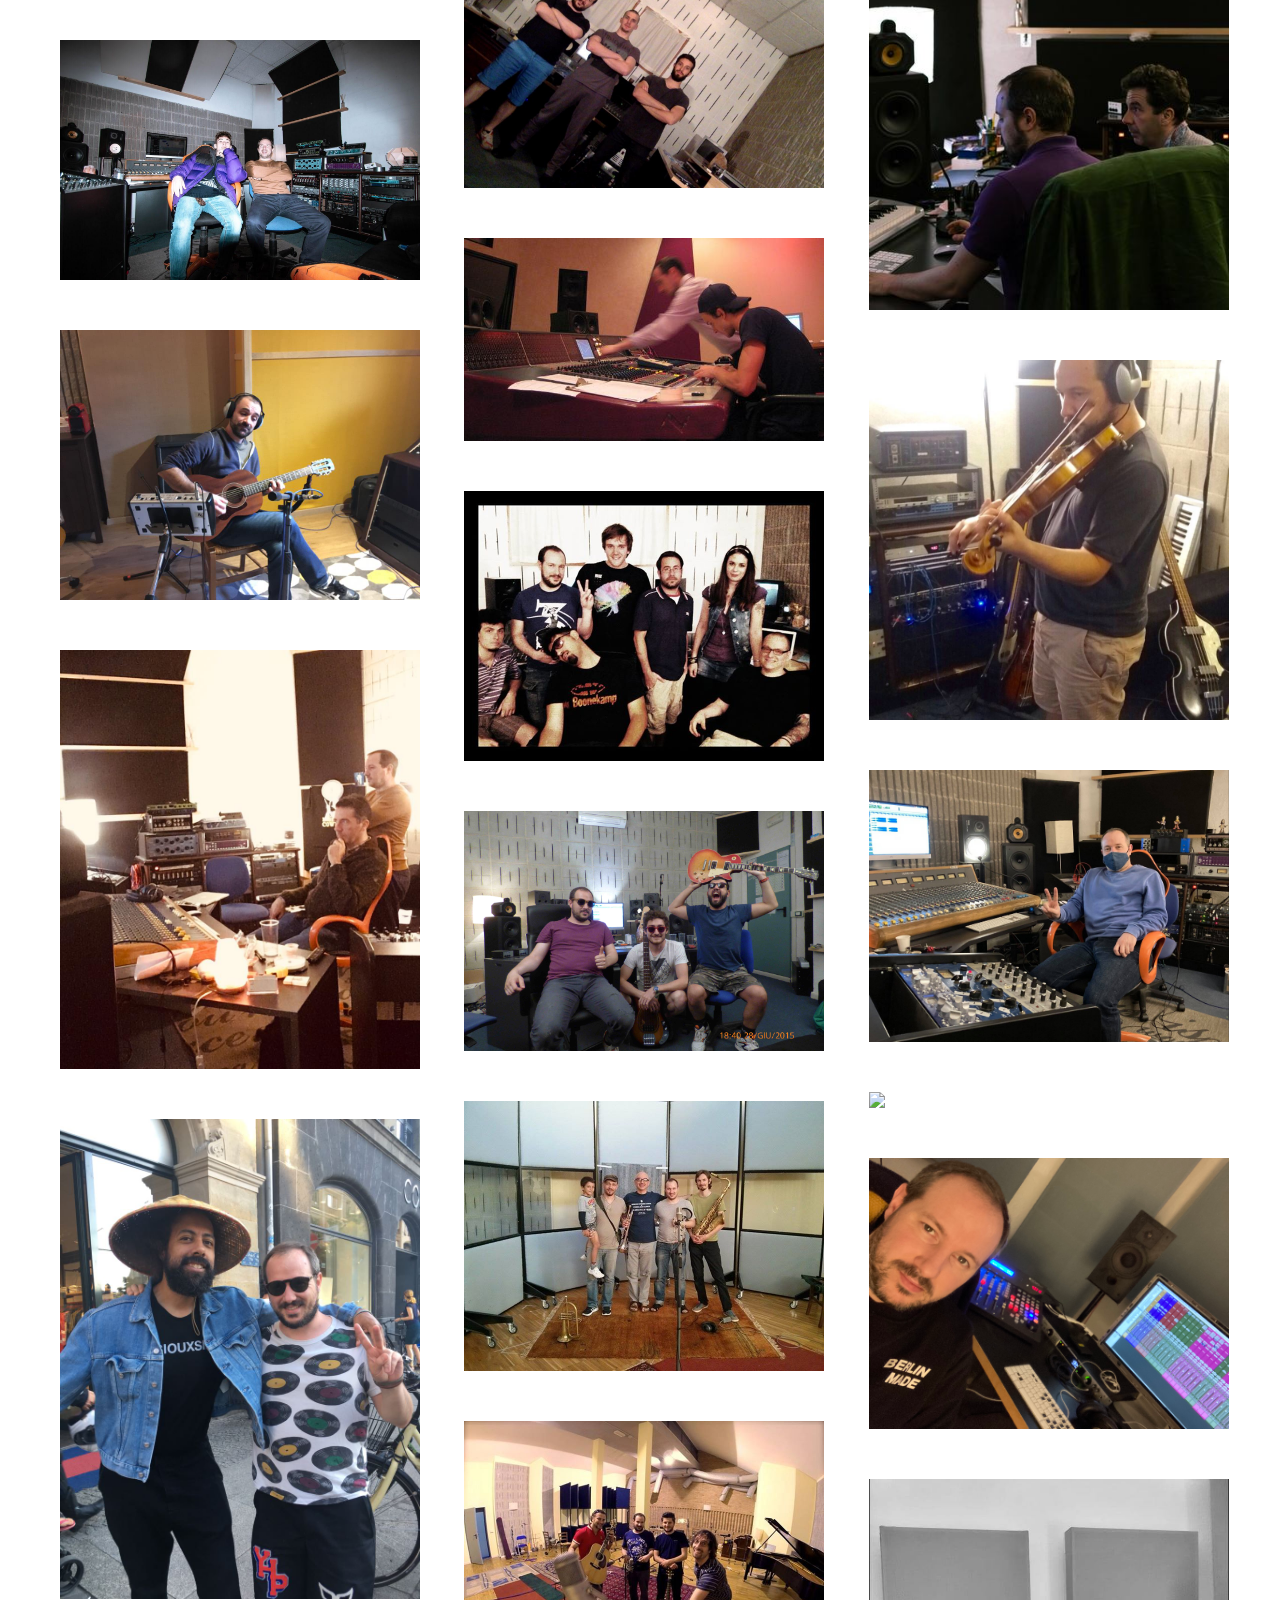
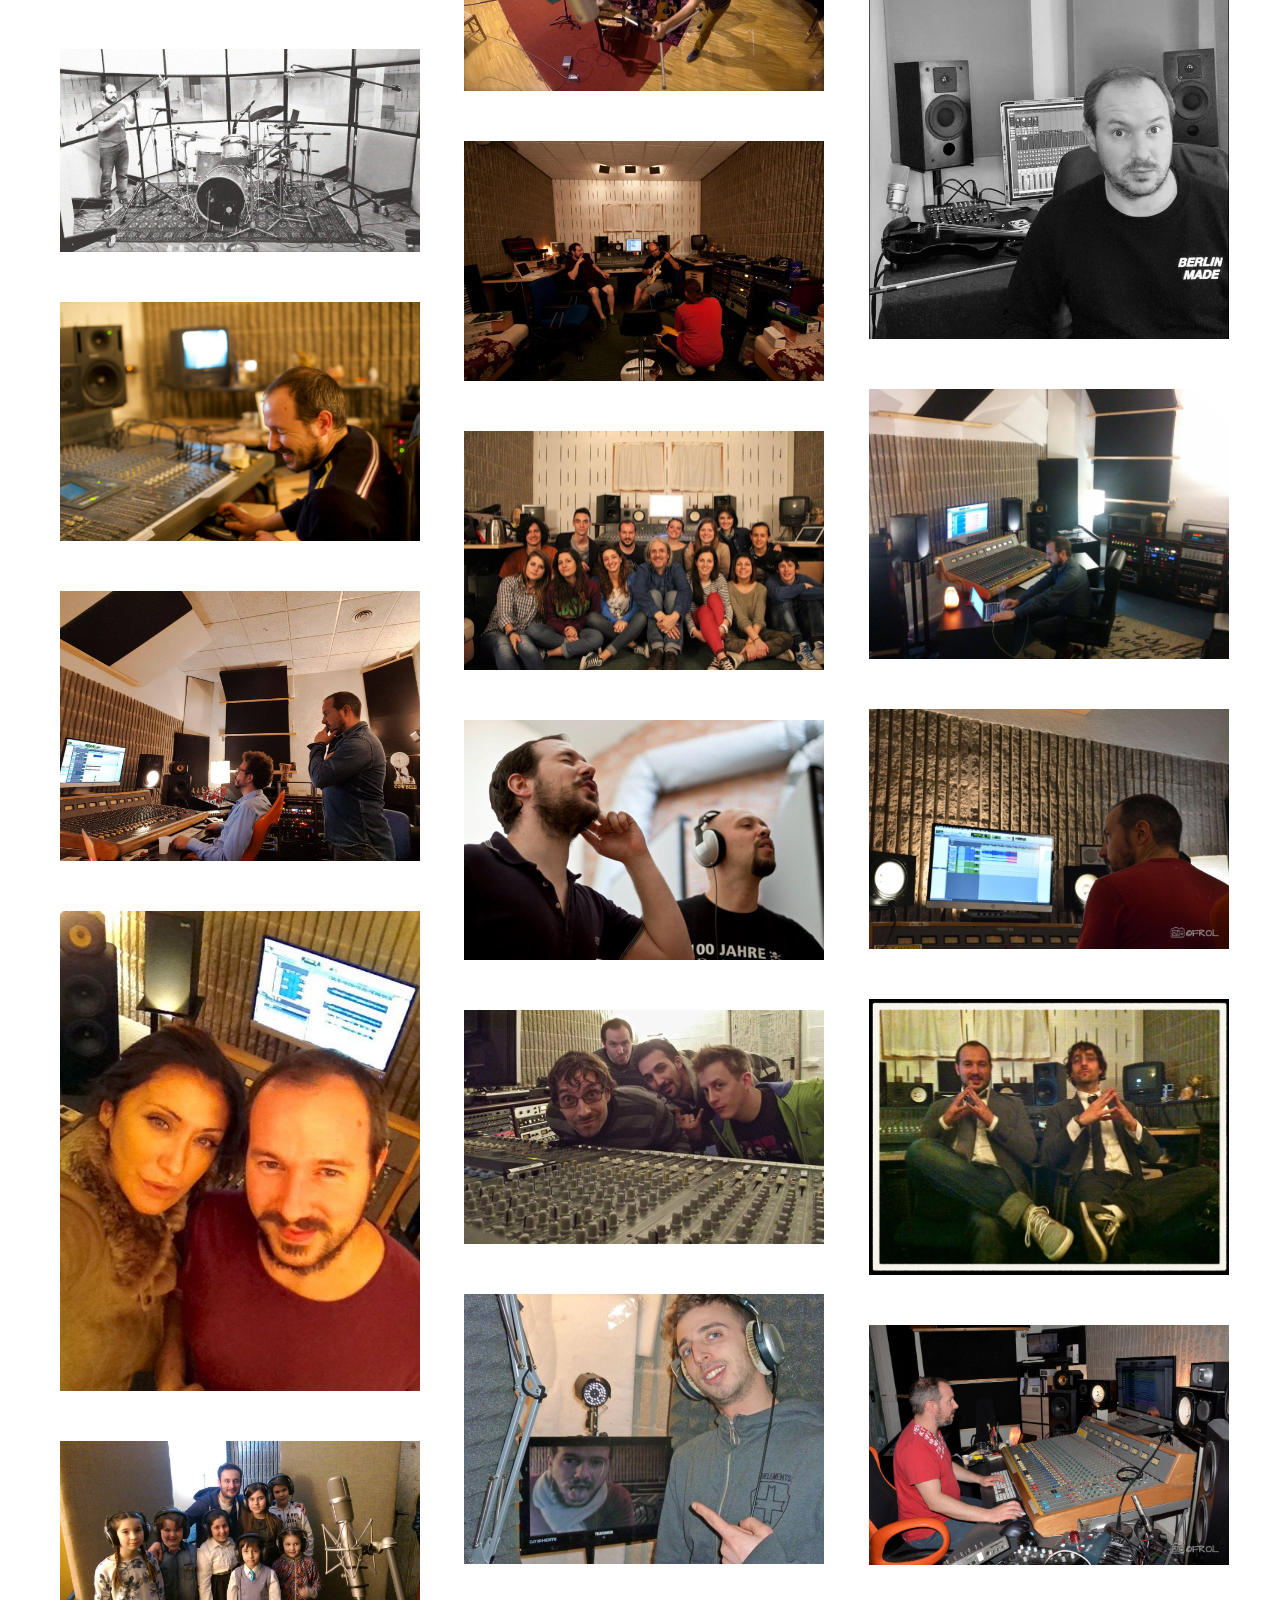
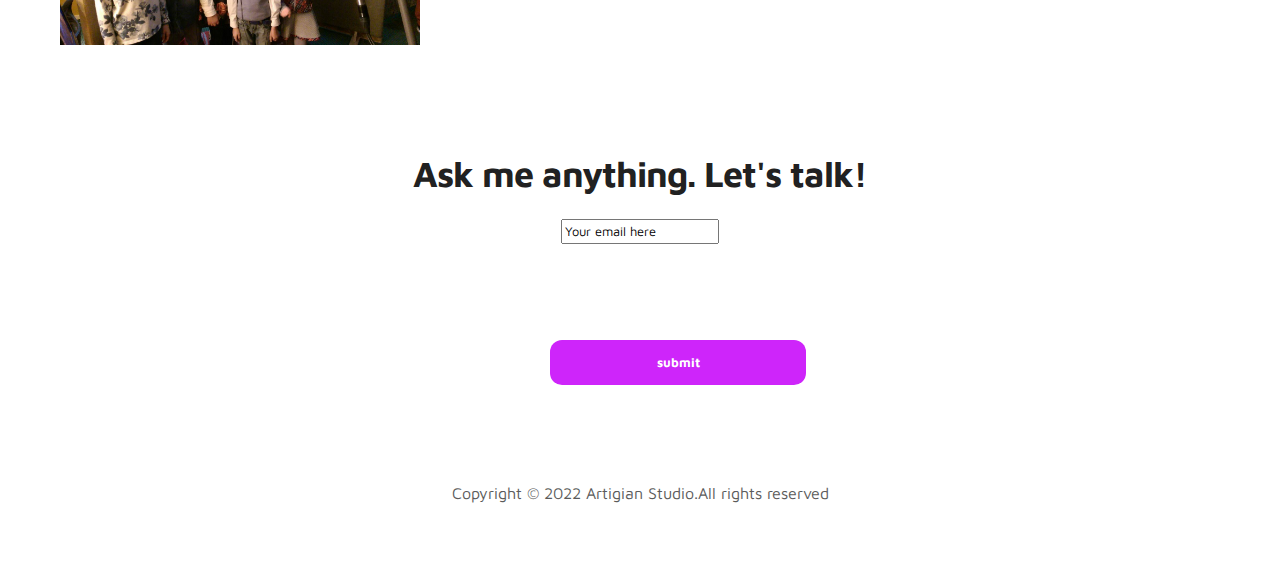
==== commit 28136a2f: "music library updated" ====
--- a/index.html
+++ b/index.html
@@ -156,26 +156,26 @@
                       <a href="/hiphop.html" target="_blank">
 
                     
-                        <button class="libraryButton">Hip Hop </button> 
+                        <button class="libraryButton"> For <br> Rappers <br> Hip-Hop <br> </button> 
 
                       </a>
                       
                       <a href="/trappop.html" target="_blank">
                         
-                        <button class="libraryButton">Trap/Pop </button> 
+                        <button class="libraryButton">For <br> Rappers <br> Trap/Pop </button> 
 
                       </a> 
 
 
                       <a href="/singersongwriter.html" target="blank">
                       
-                        <button class="libraryButton">Singer/Writer</button> 
+                        <button class="libraryButton">For <br> Singers & Song Writers</button> 
 
                       </a>  
                       
                       <a href="/bands.html" target="blank">
 
-                        <button class="libraryButton">Bands</button>
+                        <button class="libraryButton">For <br> Bands <br> <br></button>
 
                       </a>
                     
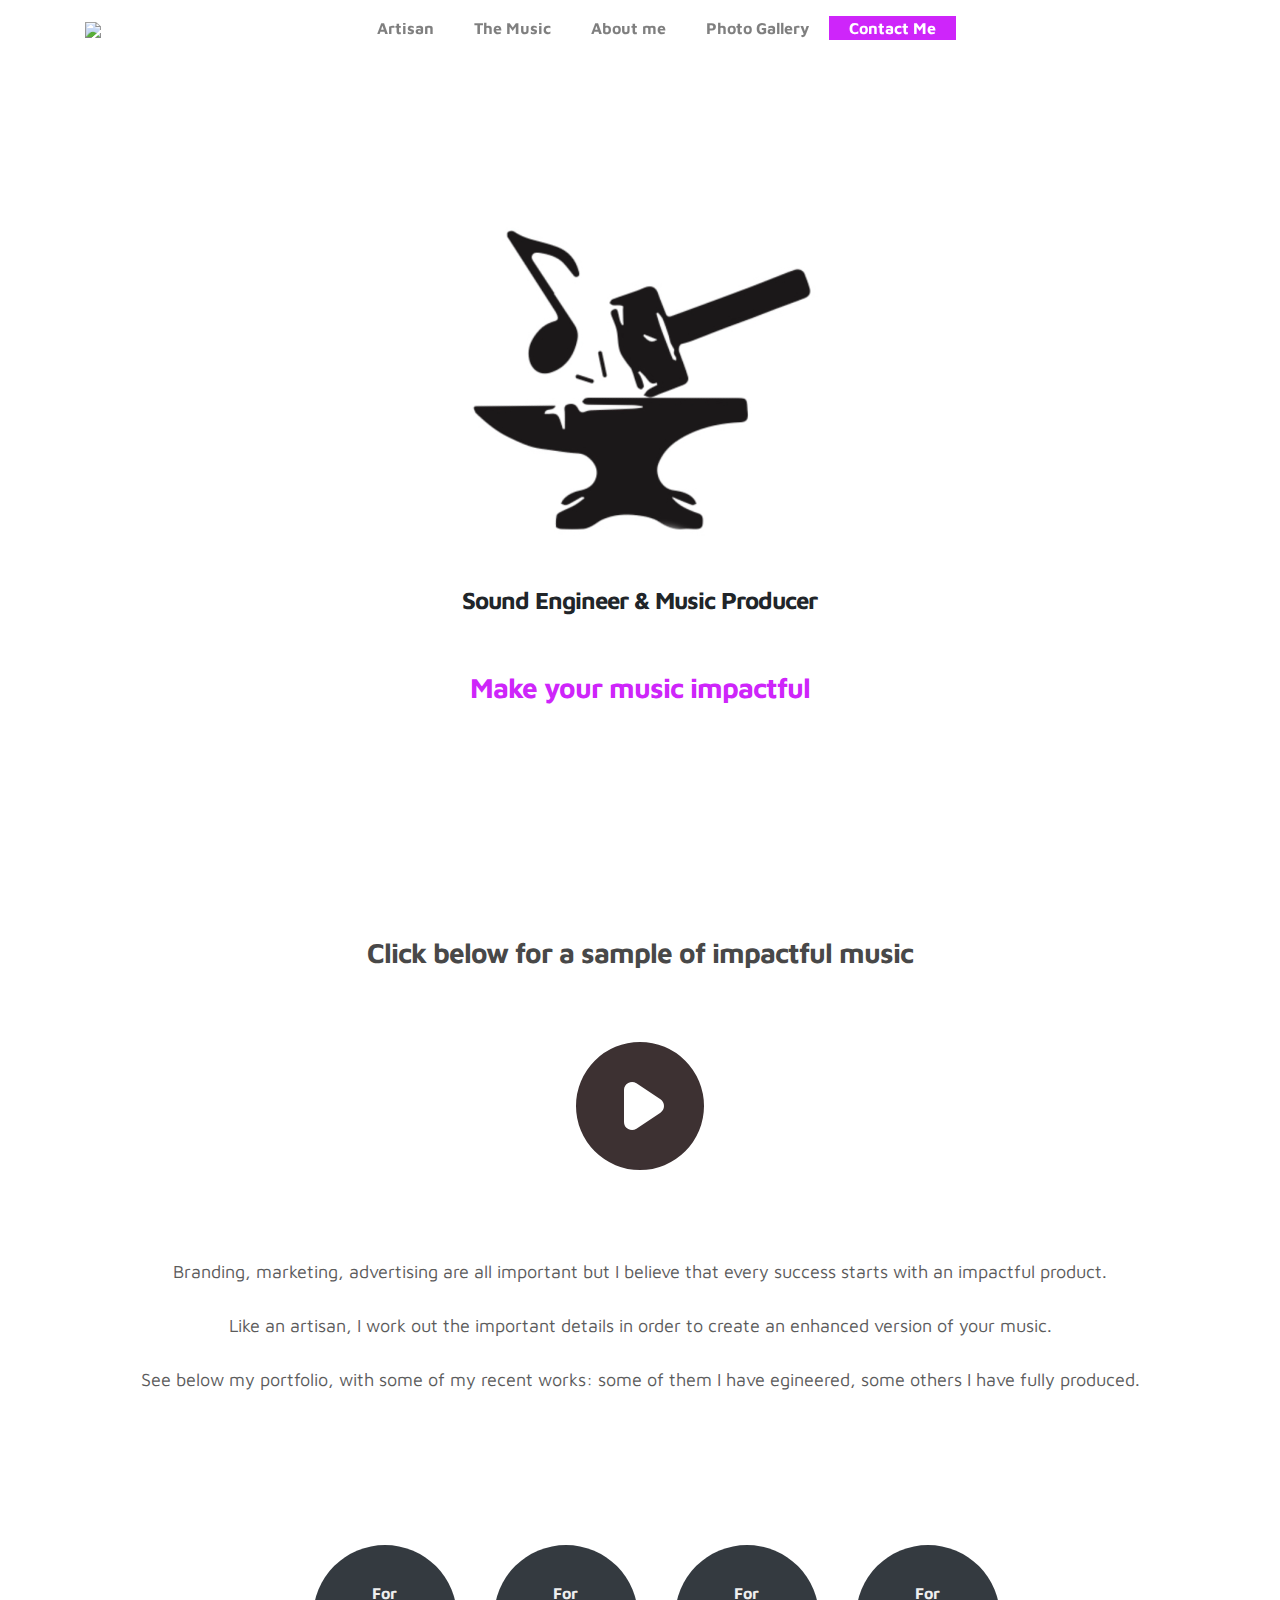
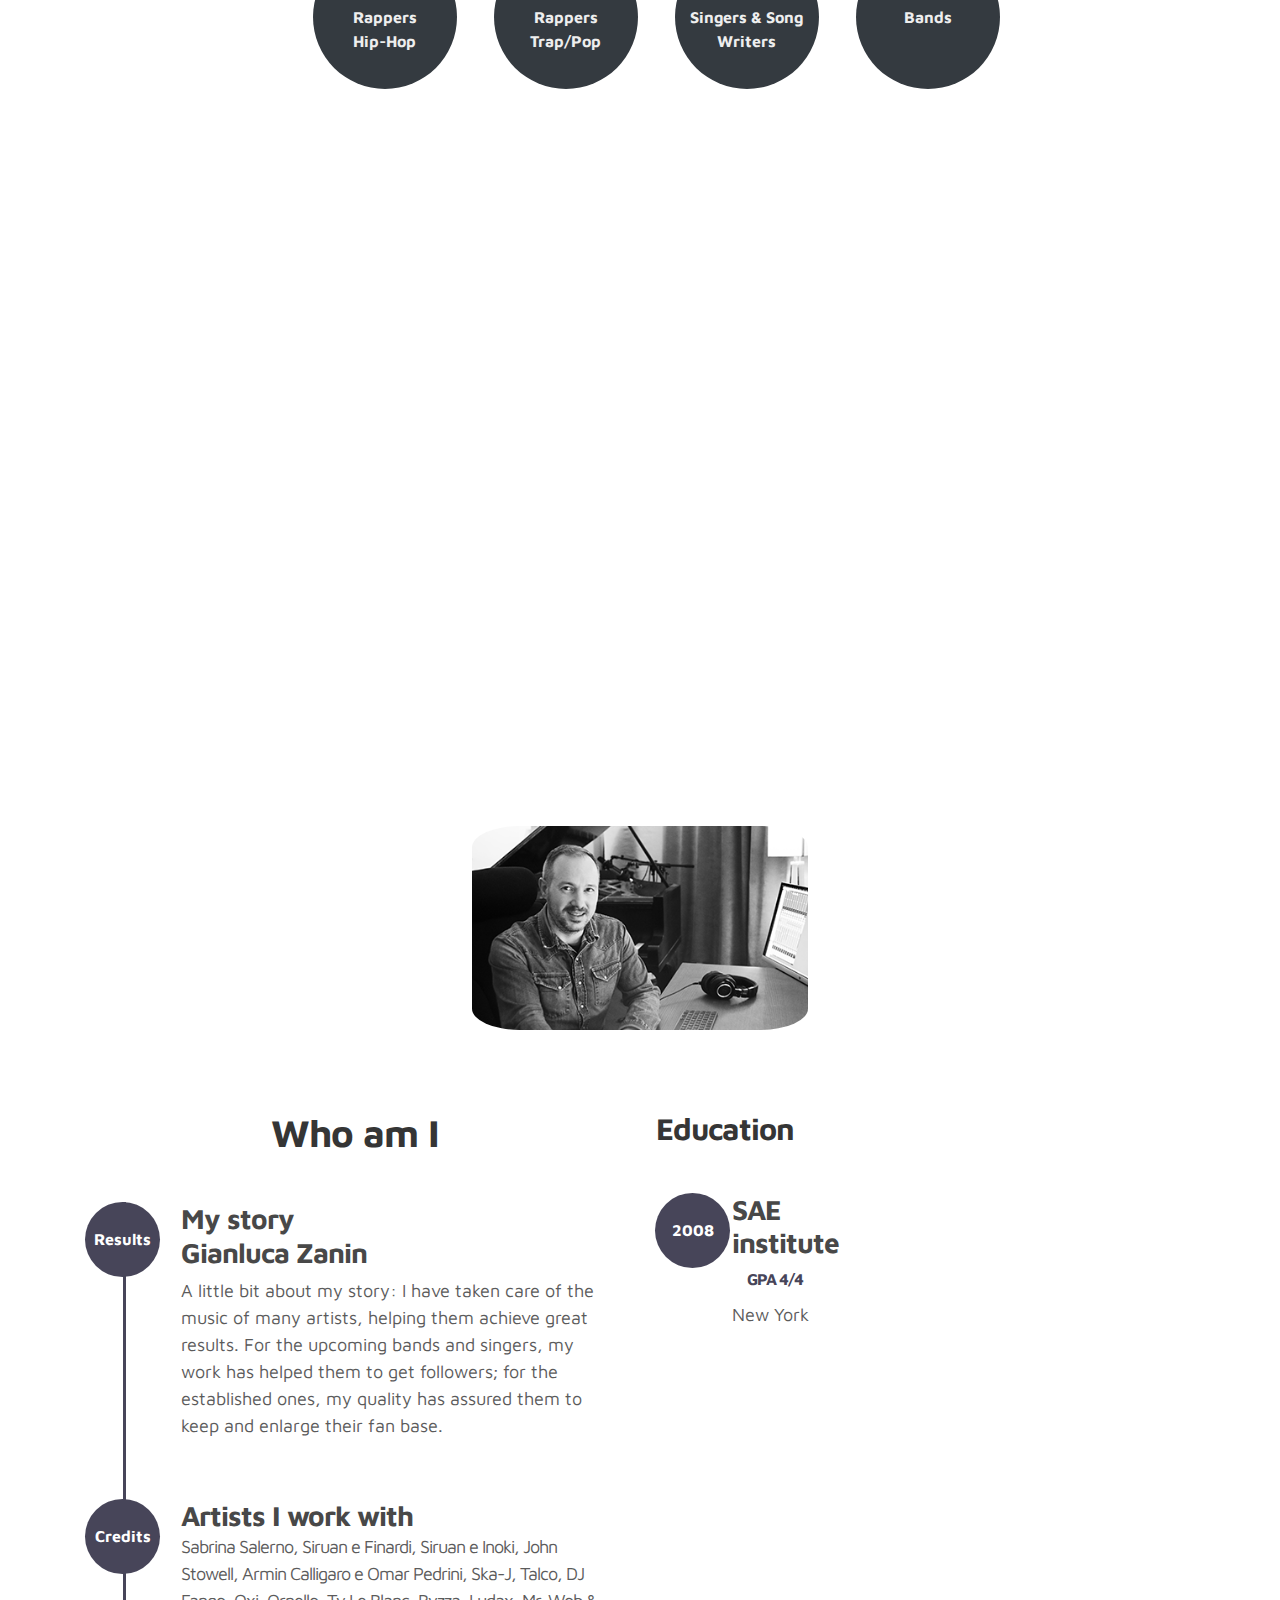
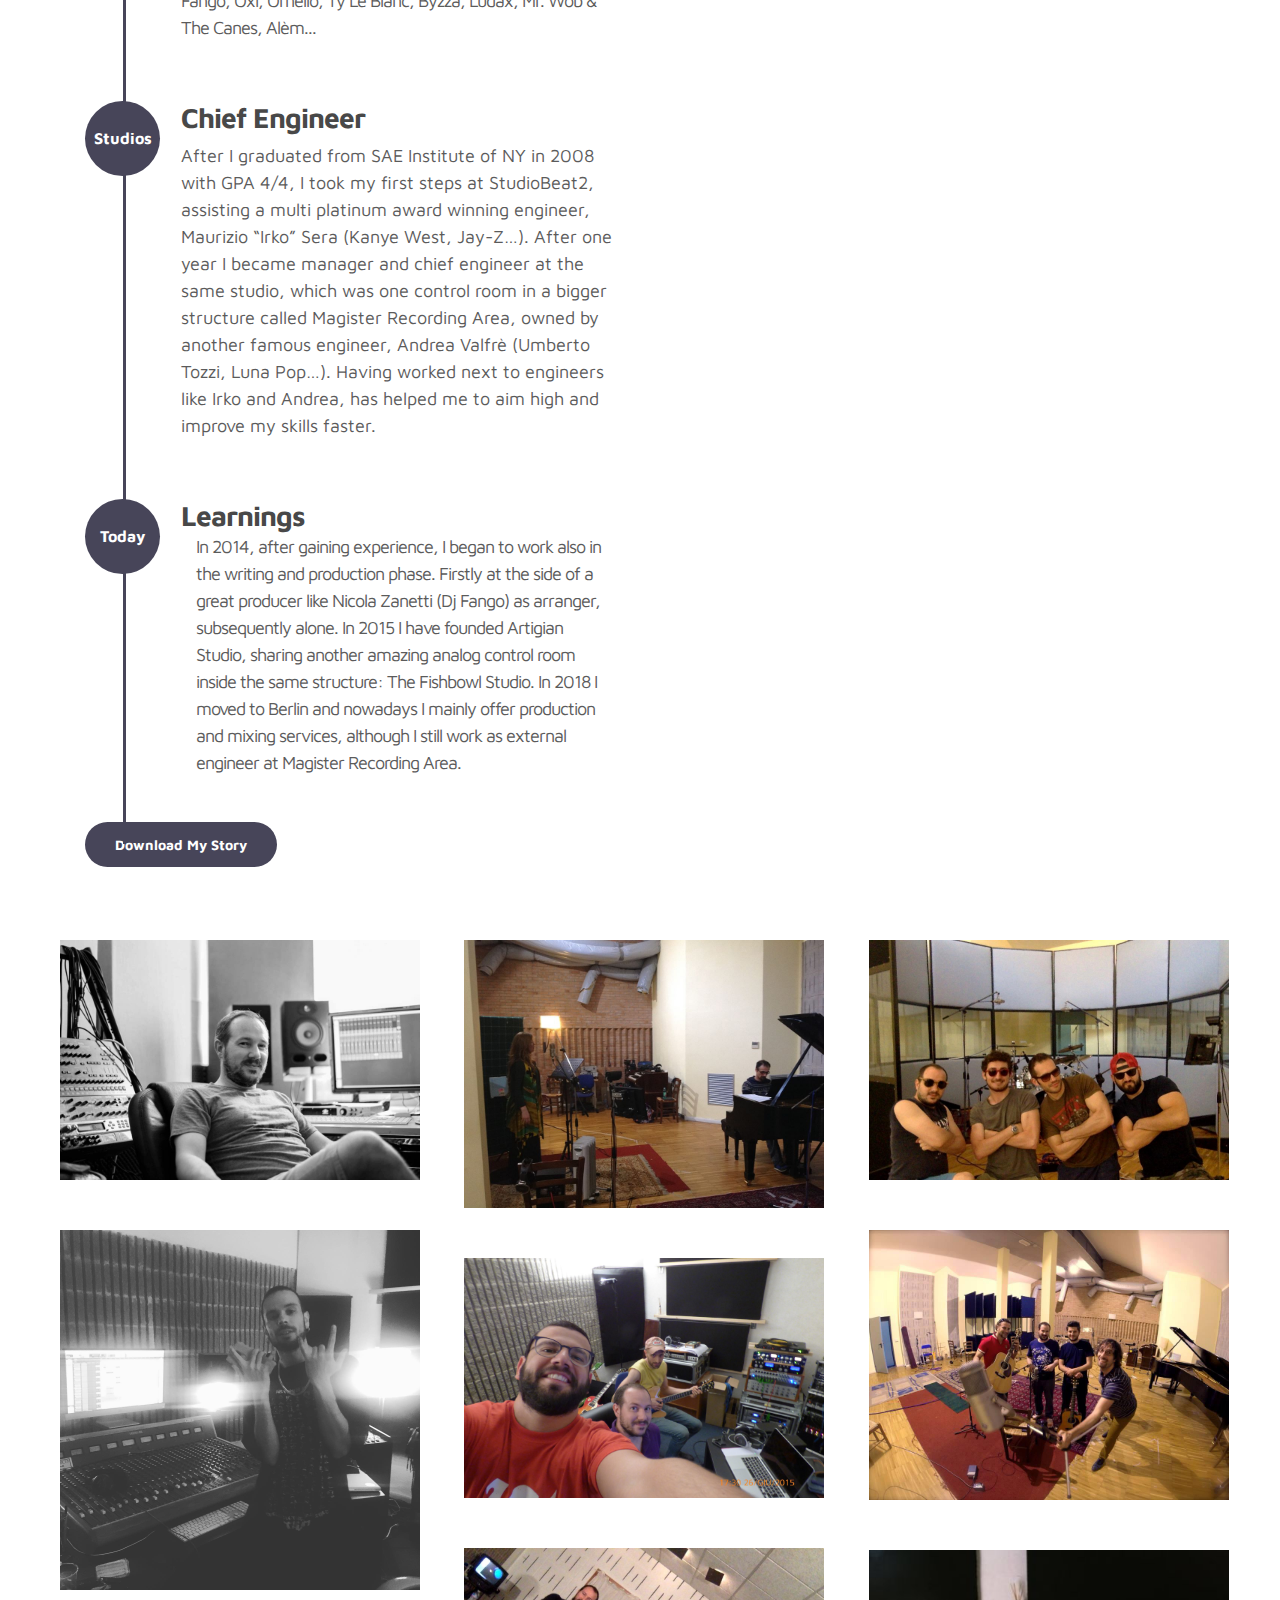
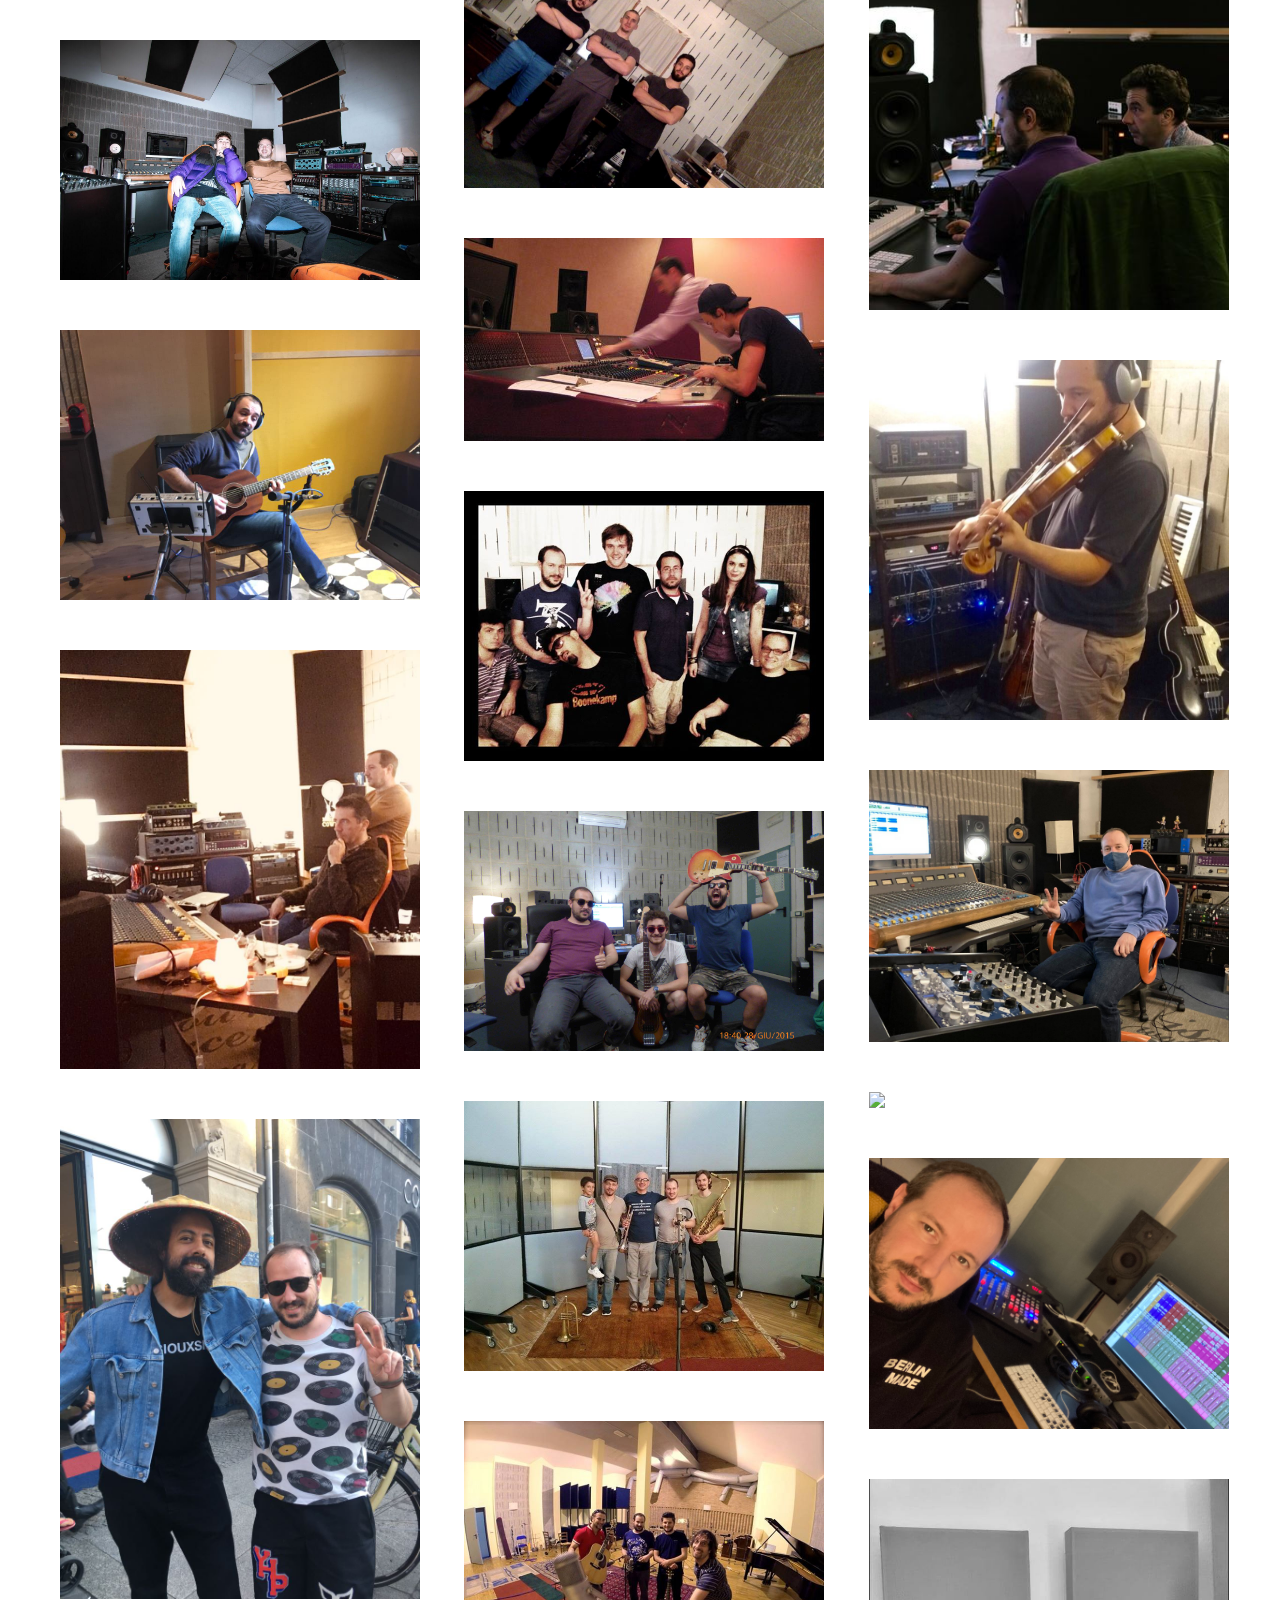
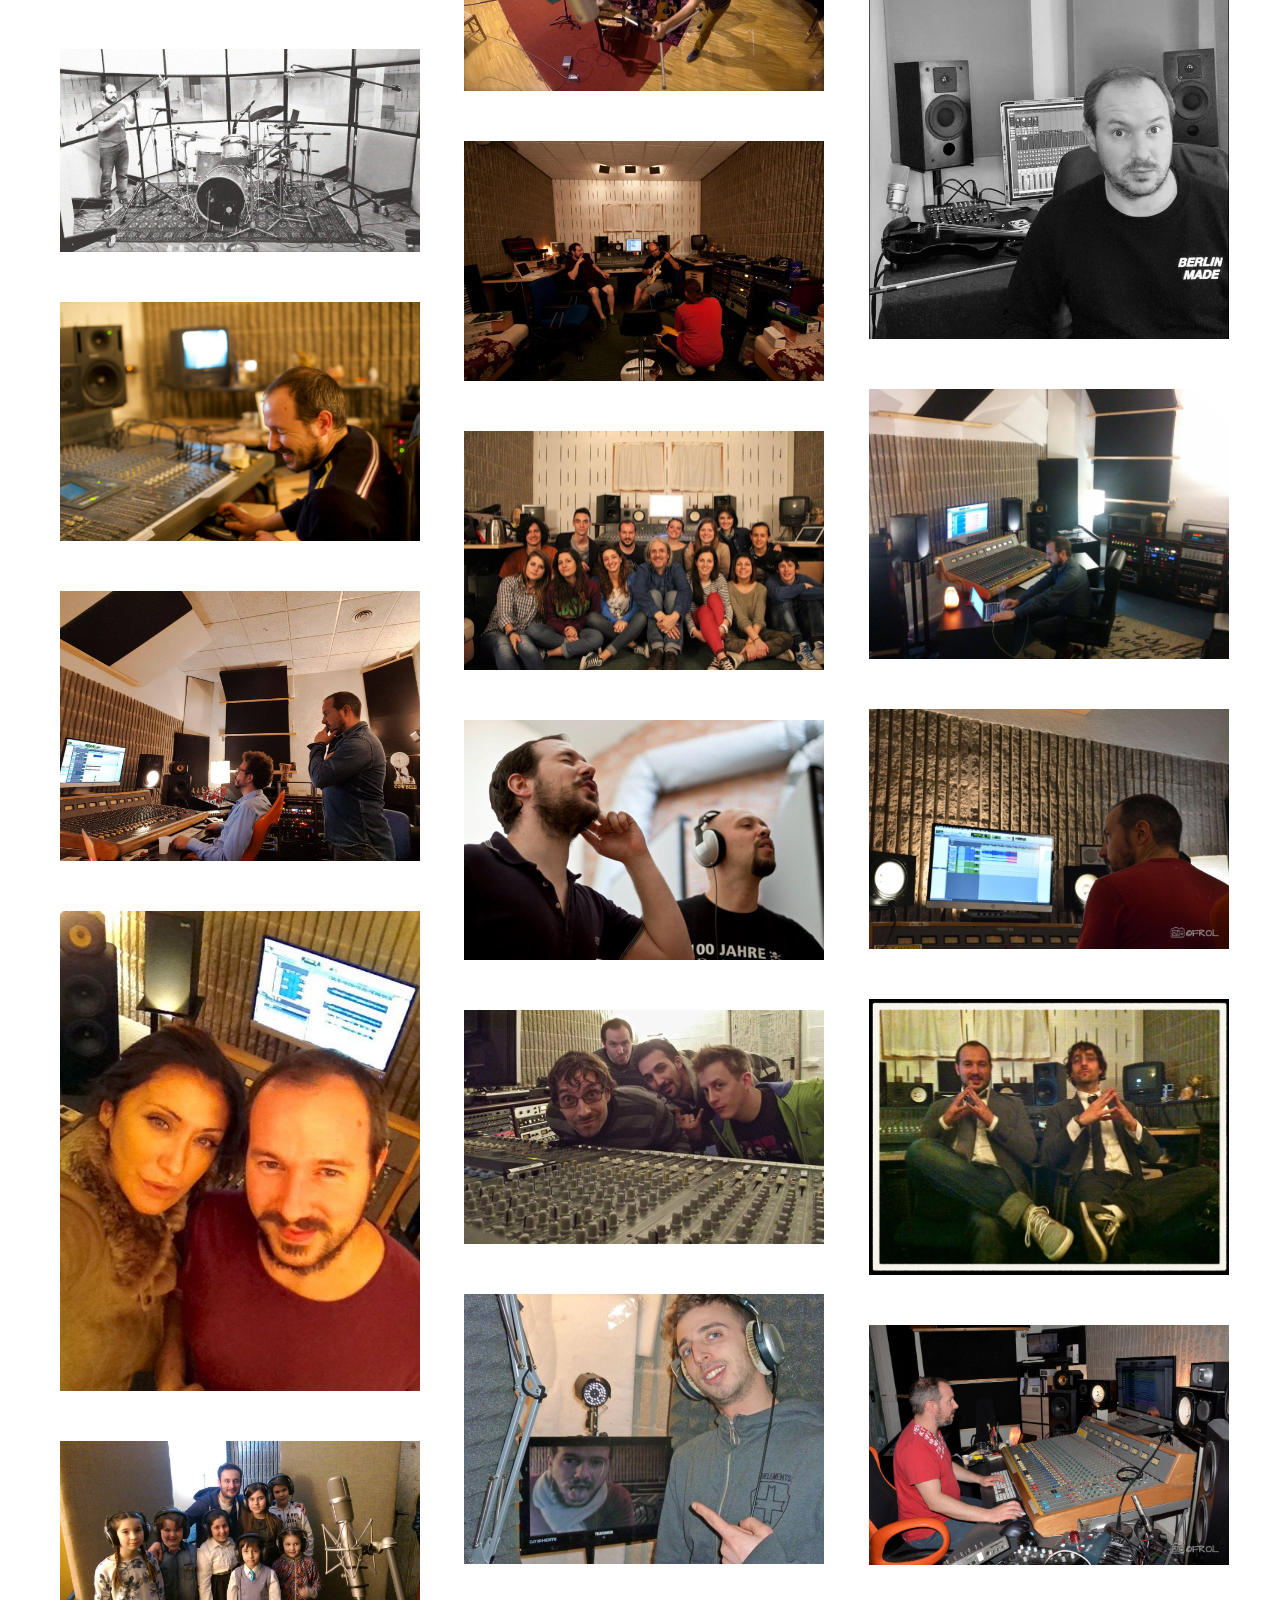
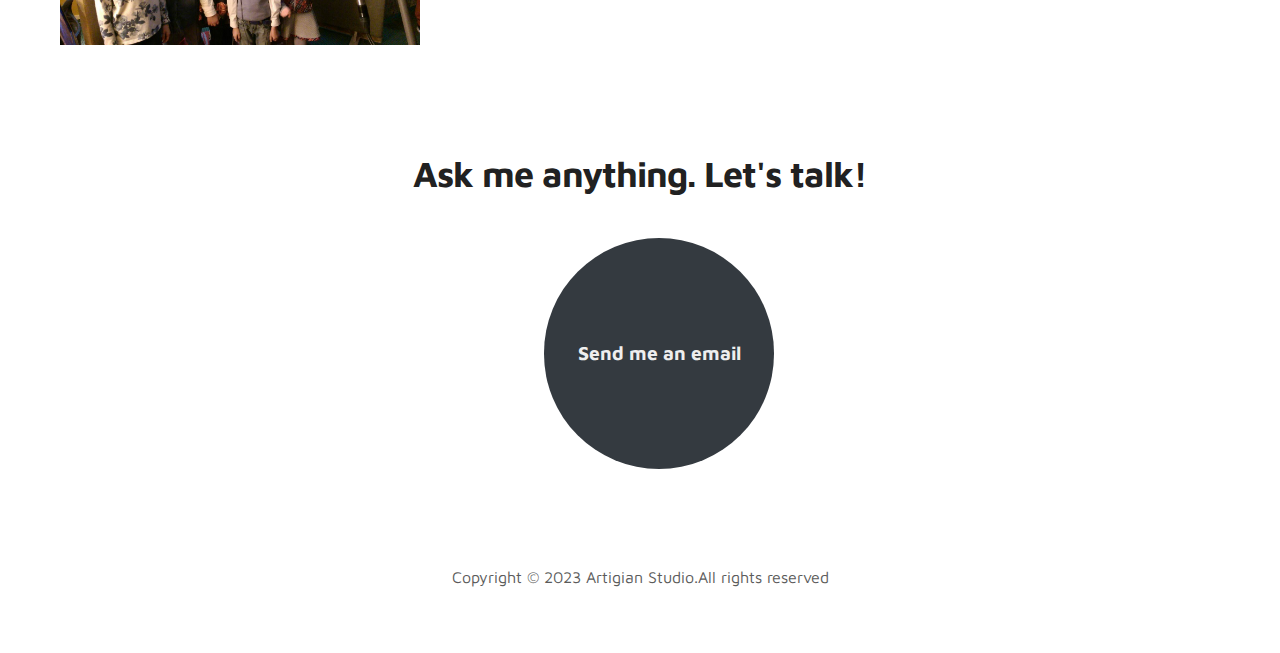
==== commit 1630a4ae: "change of CTA" ====
--- a/index.html
+++ b/index.html
@@ -368,40 +368,7 @@
                               <!-- Begin Mailchimp Signup Form -->
                   
                   <div id="mc_embed_signup">
-                      <form action="https://artigianstudio.us21.list-manage.com/subscribe/post?u=966ee605332a738a361f17f50&amp;id=fe82adf339&amp;f_id=00ecd7e1f0" 
-                            method="post" id="mc-embedded-subscribe-form" name="mc-embedded-subscribe-form" class="validate" target="_blank" novalidate>
-                          
-                        <div id="mc_embed_signup_scroll">
-                          
-                            <div class="mc-field-group">
-
-                              <input type="email" value="Your email here" name="EMAIL" class="required email" id="mce-EMAIL" required>
-                              <span id="mce-EMAIL-HELPERTEXT" class="helper_text"></span>
-                            </div>
-
-                            <br>
-                            <br>
-                            <br>
-                            <br>
-                            <br>
-
-                              <div id="mce-responses" class="clear foot">
-                                <div class="response" id="mce-error-response" style="display:none"></div>
-                                <div class="response" id="mce-success-response" style="display:none"></div>
-                              </div>    
-                              
-                              
-                              <!-- real people should not fill this in and expect good things - do not remove this or risk form bot signups-->  
-                                <div style="position: absolute; left: -5000px;" aria-hidden="true">
-                                  <input type="text" name="b_2851452c70620c1b2662aefe5_ca74f00f67" tabindex="-1" value="">
-                                </div>
-                          
-                              <div class="submit">
-                                  <input type="submit" value="submit" name="subscribe" id="mc-embedded-subscribe" class="submit-btn">
-                              </div>
-                          
-                        </div>
-                      </form>
+                    <button class="libraryButton2" onclick="location.href='mailto:info@artigianstudio.net';">Send me an email</button>
                   </div>
 
 
@@ -425,7 +392,7 @@
                <div class="row">
 
                     <div class="col-lg-12 col-12">                                
-                        <p class="copyright-text text-center">Copyright &copy; 2022 Artigian Studio.All rights reserved</p>
+                        <p class="copyright-text text-center">Copyright &copy; 2023 Artigian Studio.All rights reserved</p>
                     </div>
                     
                </div>
--- a/css/style.css
+++ b/css/style.css
@@ -31,6 +31,26 @@
   font-weight: 1000;
 }
 
+.libraryButton2 {
+  border-style: none;
+  background-color: #343a40;
+  color: #eee;
+  font-size: 1.5em;
+  width: 12em;
+  height: 12em;
+  margin-left: 2em;
+  margin-top: 1em;
+  border-radius: 50%;
+  font-weight: 700;
+}
+
+
+.libraryButton2:hover {
+  background-color: #CE25FA;
+  border-style: none;
+  font-weight: 1000;
+}
+
 .title {
   color:#5b5b5b;
   font-size: 1.5em;
